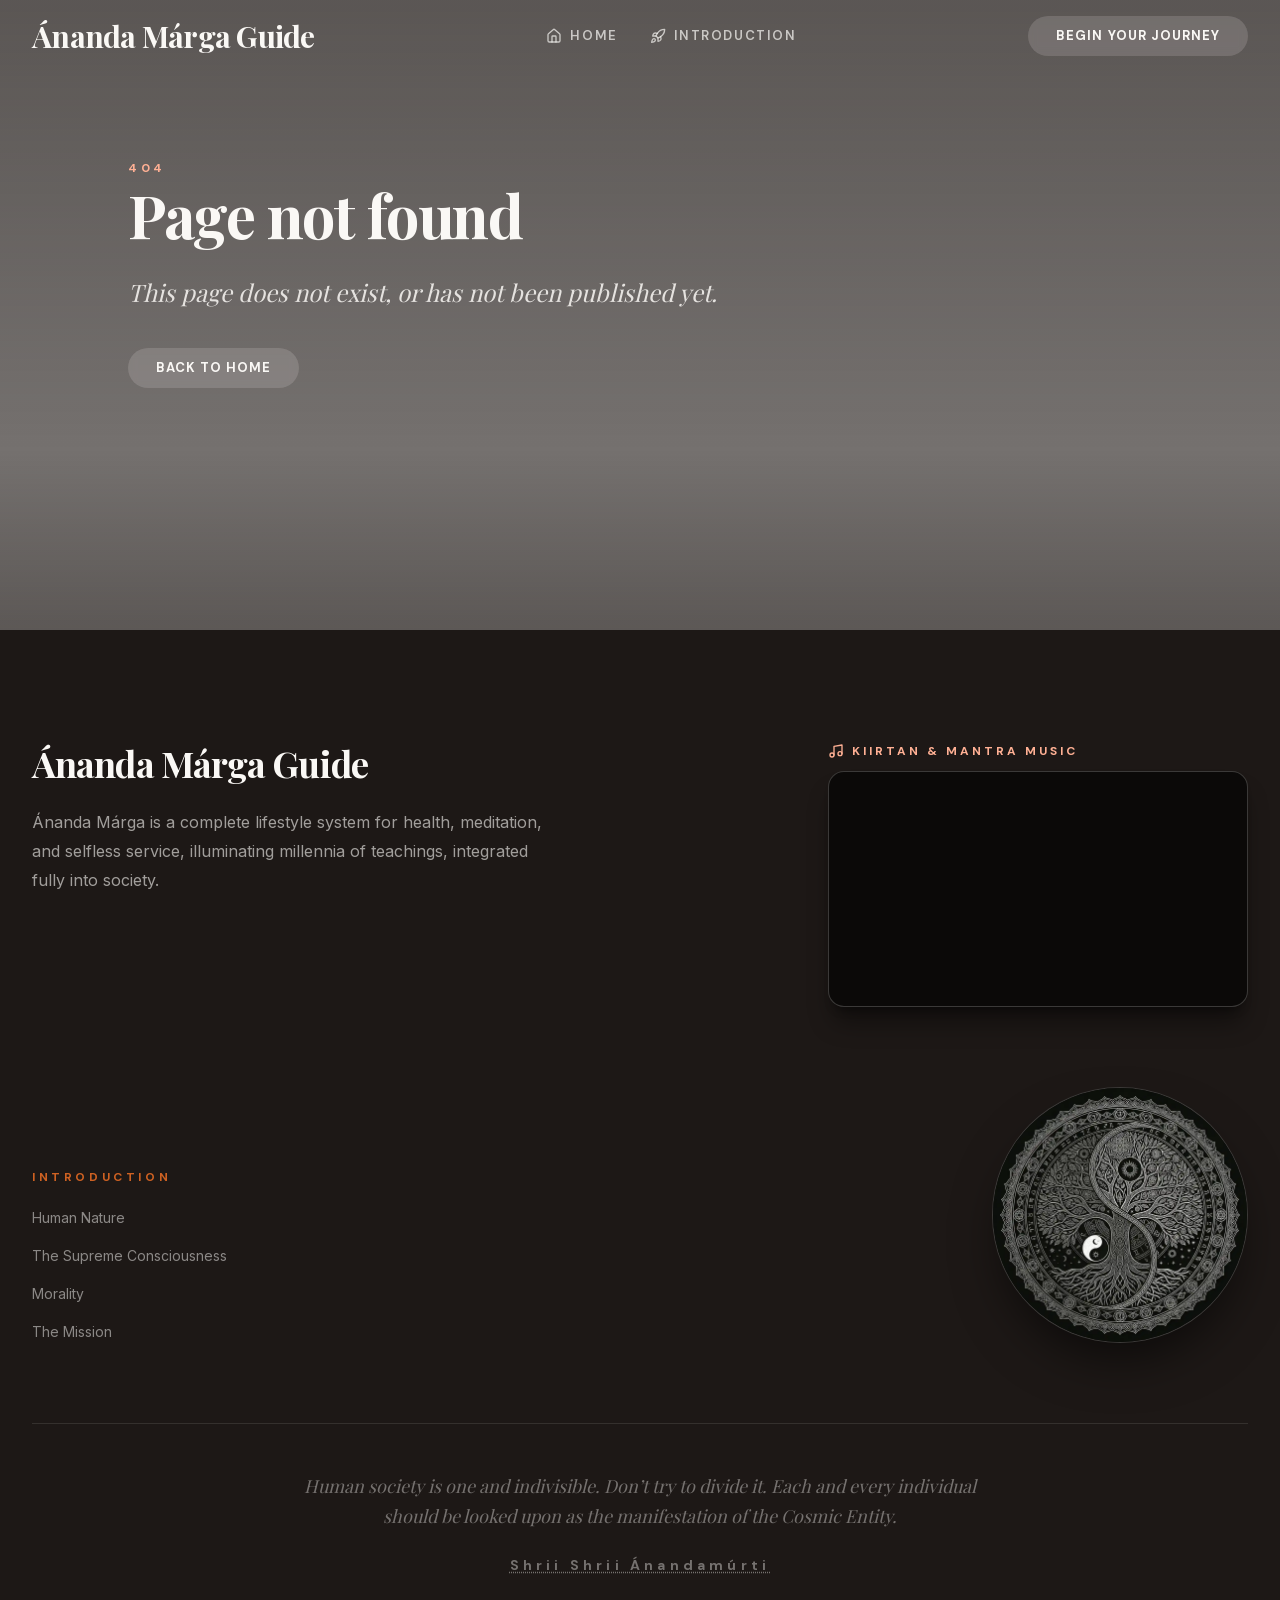
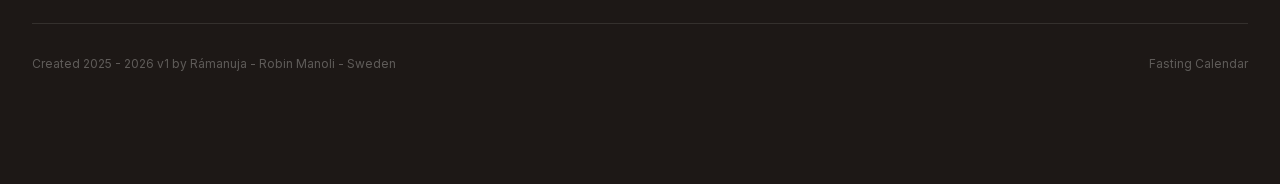
==== 404/index.html @ 01638160 "RELEASE CANDIDATE, four first introduction topics" ====
<!DOCTYPE html><!--KtGf8NKLmunDB4_9hrK_W--><html lang="en" class="playfair_display_c6faa590-module__OSdd0a__variable inter_b73d82c5-module__RK-bDG__variable dm_sans_7c030f7-module__81quQG__variable"><head><meta charSet="utf-8"/><meta name="viewport" content="width=device-width, initial-scale=1"/><link rel="preload" href="/media/med4.jpg" as="image"/><link rel="stylesheet" href="/_next/static/chunks/fd29af4e08339cfb.css" data-precedence="next"/><link rel="preload" as="script" fetchPriority="low" href="/_next/static/chunks/790a0420d46f760a.js"/><script src="/_next/static/chunks/825aa6fb32f9ea91.js" async=""></script><script src="/_next/static/chunks/773e0c78d2b42b08.js" async=""></script><script src="/_next/static/chunks/turbopack-7afa42b56ad61cdf.js" async=""></script><script src="/_next/static/chunks/c835ef42487ce2c8.js" async=""></script><script src="/_next/static/chunks/f19e4129d752cb5c.js" async=""></script><script src="/_next/static/chunks/b7a73e17bfa44e70.js" async=""></script><meta name="robots" content="noindex"/><meta name="next-size-adjust" content=""/><meta name="theme-color" content="#e07020"/><title>Ánanda Márga — Spirituality &amp; Social Service</title><meta name="description" content="Ánanda Márga is a complete lifestyle system for health, spirituality and selfless service to all beings. Illuminating millennia of teachings and new modern perspectives, it offers a practical path towards a sustainable society."/><meta property="og:title" content="Ánanda Márga — Spirituality &amp; Social Service"/><meta property="og:description" content="Ánanda Márga is a complete lifestyle system for health, spirituality and selfless service to all beings. Illuminating millennia of teachings and new modern perspectives, it offers a practical path towards a sustainable society."/><meta property="og:url" content="https://infinite-happiness.github.io/"/><meta property="og:site_name" content="Ánanda Márga"/><meta property="og:locale" content="en_US"/><meta property="og:image" content="https://infinite-happiness.github.io/media/med4.jpg"/><meta property="og:image:alt" content="Person practicing meditation at sunrise over misty mountains"/><meta property="og:type" content="website"/><meta name="twitter:card" content="summary_large_image"/><meta name="twitter:title" content="Ánanda Márga — Spirituality &amp; Social Service"/><meta name="twitter:description" content="Ánanda Márga is a complete lifestyle system for health, spirituality and selfless service to all beings. Illuminating millennia of teachings and new modern perspectives, it offers a practical path towards a sustainable society."/><meta name="twitter:image" content="https://infinite-happiness.github.io/media/med4.jpg"/><script src="/_next/static/chunks/a6dad97d9634a72d.js" noModule=""></script></head><body class="font-sans antialiased"><div hidden=""><!--$--><!--/$--></div><div class="fixed inset-0 z-[-2] overflow-hidden"><video autoPlay="" muted="" loop="" playsInline="" preload="auto" class="absolute inset-0 h-full w-full object-cover"><source src="/media/med2-pingpong.mp4" type="video/mp4"/><img src="/media/med4.jpg" alt="Person practicing meditation at sunrise over misty mountains" class="h-full w-full object-cover"/></video></div><div class="fixed inset-0 bg-foreground/60 z-[-1]"></div><div class="fixed inset-0 bg-gradient-to-t from-foreground/70 via-transparent to-foreground/30 z-[-1]"></div><header style="transition-duration:2500ms;transition-timing-function:cubic-bezier(0.25, 0.1, 0.25, 1)" class="fixed top-0 left-0 right-0 z-50 transition-all bg-transparent"><nav class="mx-auto flex max-w-7xl items-center justify-between px-6 py-4 lg:px-8"><a class="font-serif text-2xl font-bold tracking-tight text-background transition-opacity duration-300 lg:text-3xl" href="/">Ánanda Márga Guide</a><ul class="hidden items-center gap-8 lg:flex"><li><a class="flex items-center gap-2 font-ui text-[13px] font-semibold uppercase tracking-[0.12em] transition-colors duration-300 text-background/70 hover:text-background" href="/"><svg xmlns="http://www.w3.org/2000/svg" width="24" height="24" viewBox="0 0 24 24" fill="none" stroke="currentColor" stroke-width="2" stroke-linecap="round" stroke-linejoin="round" class="lucide lucide-house h-4 w-4" aria-hidden="true"><path d="M15 21v-8a1 1 0 0 0-1-1h-4a1 1 0 0 0-1 1v8"></path><path d="M3 10a2 2 0 0 1 .709-1.528l7-6a2 2 0 0 1 2.582 0l7 6A2 2 0 0 1 21 10v9a2 2 0 0 1-2 2H5a2 2 0 0 1-2-2z"></path></svg>Home</a></li><li><a class="flex items-center gap-2 font-ui text-[13px] font-semibold uppercase tracking-[0.12em] transition-colors duration-300 text-background/70 hover:text-background" href="/#introduction"><svg xmlns="http://www.w3.org/2000/svg" width="24" height="24" viewBox="0 0 24 24" fill="none" stroke="currentColor" stroke-width="2" stroke-linecap="round" stroke-linejoin="round" class="lucide lucide-rocket h-4 w-4" aria-hidden="true"><path d="M4.5 16.5c-1.5 1.26-2 5-2 5s3.74-.5 5-2c.71-.84.7-2.13-.09-2.91a2.18 2.18 0 0 0-2.91-.09z"></path><path d="m12 15-3-3a22 22 0 0 1 2-3.95A12.88 12.88 0 0 1 22 2c0 2.72-.78 7.5-6 11a22.35 22.35 0 0 1-4 2z"></path><path d="M9 12H4s.55-3.03 2-4c1.62-1.08 5 0 5 0"></path><path d="M12 15v5s3.03-.55 4-2c1.08-1.62 0-5 0-5"></path></svg>Introduction</a></li></ul><a class="hidden rounded-full px-7 py-2.5 font-ui text-[13px] font-bold uppercase tracking-[0.08em] transition-all duration-300 lg:inline-block bg-background/15 text-background backdrop-blur-sm hover:bg-background/25" href="/#introduction">Begin Your Journey</a><button class="text-background transition-colors duration-300 lg:hidden" aria-label="Open menu"><svg xmlns="http://www.w3.org/2000/svg" width="24" height="24" viewBox="0 0 24 24" fill="none" stroke="currentColor" stroke-width="2" stroke-linecap="round" stroke-linejoin="round" class="lucide lucide-menu h-7 w-7" aria-hidden="true"><path d="M4 5h16"></path><path d="M4 12h16"></path><path d="M4 19h16"></path></svg></button></nav><div class="fixed inset-0 top-0 z-40 bg-burnt-sienna transition-transform duration-500 ease-out lg:hidden translate-x-full"><div class="flex items-center justify-between px-6 py-4"><a class="font-serif text-2xl font-bold tracking-tight text-background" href="/">Ánanda Márga</a><button class="text-background" aria-label="Close menu"><svg xmlns="http://www.w3.org/2000/svg" width="24" height="24" viewBox="0 0 24 24" fill="none" stroke="currentColor" stroke-width="2" stroke-linecap="round" stroke-linejoin="round" class="lucide lucide-x h-7 w-7" aria-hidden="true"><path d="M18 6 6 18"></path><path d="m6 6 12 12"></path></svg></button></div><div class="mx-6 mt-2 h-px bg-background/15"></div><ul class="flex flex-col gap-1 px-6 pt-6"><li><a class="flex items-center gap-4 rounded-xl px-4 py-4 font-ui text-base font-semibold uppercase tracking-wide text-background transition-all hover:bg-background/10" style="animation-delay:0ms" href="/"><svg xmlns="http://www.w3.org/2000/svg" width="24" height="24" viewBox="0 0 24 24" fill="none" stroke="currentColor" stroke-width="2" stroke-linecap="round" stroke-linejoin="round" class="lucide lucide-house h-5 w-5 text-peach-sunset" aria-hidden="true"><path d="M15 21v-8a1 1 0 0 0-1-1h-4a1 1 0 0 0-1 1v8"></path><path d="M3 10a2 2 0 0 1 .709-1.528l7-6a2 2 0 0 1 2.582 0l7 6A2 2 0 0 1 21 10v9a2 2 0 0 1-2 2H5a2 2 0 0 1-2-2z"></path></svg>Home</a></li><li><a class="flex items-center gap-4 rounded-xl px-4 py-4 font-ui text-base font-semibold uppercase tracking-wide text-background transition-all hover:bg-background/10" href="/#introduction"><svg xmlns="http://www.w3.org/2000/svg" width="24" height="24" viewBox="0 0 24 24" fill="none" stroke="currentColor" stroke-width="2" stroke-linecap="round" stroke-linejoin="round" class="lucide lucide-rocket h-5 w-5 text-peach-sunset" aria-hidden="true"><path d="M4.5 16.5c-1.5 1.26-2 5-2 5s3.74-.5 5-2c.71-.84.7-2.13-.09-2.91a2.18 2.18 0 0 0-2.91-.09z"></path><path d="m12 15-3-3a22 22 0 0 1 2-3.95A12.88 12.88 0 0 1 22 2c0 2.72-.78 7.5-6 11a22.35 22.35 0 0 1-4 2z"></path><path d="M9 12H4s.55-3.03 2-4c1.62-1.08 5 0 5 0"></path><path d="M12 15v5s3.03-.55 4-2c1.08-1.62 0-5 0-5"></path></svg>Introduction</a></li></ul><div class="px-6 pt-8"><a class="block w-full rounded-full bg-background px-8 py-4 text-center font-ui text-base font-bold uppercase tracking-wide text-burnt-sienna transition-all hover:bg-background/90" href="/#introduction">Begin Your Journey</a></div></div></header><main class="relative min-h-[70vh] px-6 pt-28 pb-12 lg:px-8"><div class="mx-auto max-w-5xl pt-12"><p class="font-ui text-xs font-bold uppercase tracking-[0.3em] text-peach-sunset">404</p><h1 class="mt-2 font-serif text-5xl font-bold leading-[1.05] tracking-tight text-background text-balance md:text-6xl">Page not found</h1><p class="mt-8 max-w-2xl font-serif text-xl italic leading-relaxed text-background/85 text-pretty md:text-2xl">This page does not exist, or has not been published yet.</p><a class="mt-10 inline-block rounded-full bg-background/15 px-7 py-2.5 font-ui text-[13px] font-bold uppercase tracking-[0.08em] text-background backdrop-blur-sm transition-all duration-300 hover:bg-background/25" href="/">Back to home</a></div></main><footer id="community" class="border-t border-foreground/10 bg-foreground"><div class="mx-auto max-w-7xl px-6 py-20 lg:px-8 lg:py-28"><div class="mb-20 flex flex-col justify-between gap-10 md:flex-row md:items-start"><div class="max-w-lg"><a class="font-serif text-3xl font-bold tracking-tight text-background lg:text-4xl" href="/">Ánanda Márga Guide</a><p class="mt-6 text-base leading-[1.8] text-background/60 text-pretty">Ánanda Márga is a complete lifestyle system for health, meditation, and selfless service, illuminating millennia of teachings, integrated fully into society.</p></div><div class="w-full md:w-auto md:shrink-0"><div class="mb-3 flex items-center gap-2 font-ui text-xs font-bold uppercase tracking-[0.25em] text-peach-sunset"><svg xmlns="http://www.w3.org/2000/svg" width="24" height="24" viewBox="0 0 24 24" fill="none" stroke="currentColor" stroke-width="2" stroke-linecap="round" stroke-linejoin="round" class="lucide lucide-music h-4 w-4" aria-hidden="true"><path d="M9 18V5l12-2v13"></path><circle cx="6" cy="18" r="3"></circle><circle cx="18" cy="16" r="3"></circle></svg><span>Kiirtan &amp; Mantra Music</span></div><div class="relative aspect-video w-full overflow-hidden rounded-2xl border border-background/20 bg-black/60 shadow-xl shadow-black/40 sm:w-[360px] md:w-[380px] lg:w-[420px]"><iframe src="https://www.youtube.com/embed/videoseries?list=PLf5GLxyy32U3e7kTUCR2Ek6otbEBeK6BG&amp;playsinline=1" title="Ánanda Márga Kiirtan Playlist" class="h-full w-full border-0" allow="accelerometer; autoplay; clipboard-write; encrypted-media; gyroscope; picture-in-picture" allowFullScreen=""></iframe></div></div></div><div class="flex flex-col justify-between gap-12 md:flex-row md:items-end"><div class="grid flex-1 grid-cols-2 gap-10 sm:grid-cols-3"><div><h4 class="mb-5 font-ui text-xs font-bold uppercase tracking-[0.3em] text-burnt-sienna">Introduction</h4><ul class="flex flex-col gap-3.5"><li><a class="text-sm text-background/50 transition-colors duration-300 hover:text-peach-sunset" href="/introduction/dharma/">Human Nature</a></li><li><a class="text-sm text-background/50 transition-colors duration-300 hover:text-peach-sunset" href="/introduction/supreme-consciousness/">The Supreme Consciousness</a></li><li><a class="text-sm text-background/50 transition-colors duration-300 hover:text-peach-sunset" href="/introduction/morality/">Morality</a></li><li><a class="text-sm text-background/50 transition-colors duration-300 hover:text-peach-sunset" href="/introduction/mission/">The Mission</a></li></ul></div></div><div class="flex shrink-0 items-center justify-center self-center md:self-end md:pl-8"><div title="Supreme Consciousness" class="relative aspect-square w-44 sm:w-52 md:w-56 lg:w-64 overflow-hidden rounded-full border border-background/20 bg-black/60 shadow-2xl shadow-black/60 transition-transform duration-500 hover:scale-105"><img alt="Ánanda Márga Cosmic Emblem" loading="lazy" decoding="async" data-nimg="fill" class="object-cover" style="position:absolute;height:100%;width:100%;left:0;top:0;right:0;bottom:0;color:transparent" src="/media/supreme-consciousness.webp"/></div></div></div><div class="mt-20 border-t border-background/10 pt-12"><p class="mx-auto max-w-2xl text-center font-serif text-lg italic leading-relaxed text-background/40 text-pretty">Human society is one and indivisible. Don’t try to divide it. Each and every individual should be looked upon as the manifestation of the Cosmic Entity.</p><p class="mt-6 text-center font-ui text-sm font-bold uppercase tracking-[0.3em] text-background/40"><span class="relative inline-block"><button type="button" class="underline decoration-dotted underline-offset-2 cursor-help">Shrii Shrii Ánandamúrti</button></span></p></div><div class="mt-12 flex flex-col items-center justify-between gap-4 border-t border-background/10 pt-8 sm:flex-row"><p class="text-xs text-background/30">Created 2025 - <!-- -->2026<!-- --> v<!-- -->1<!-- --> by Rámanuja - Robin Manoli - Sweden</p><div class="flex gap-8"><a class="text-xs text-background/30 transition-colors duration-300 hover:text-peach-sunset" target="_blank" href="https://infinite-happiness.github.io/Ananda-Marga-Fasting-Calendar/">Fasting Calendar</a></div></div></div></footer><!--$--><!--/$--><script src="/_next/static/chunks/790a0420d46f760a.js" id="_R_" async=""></script><script>(self.__next_f=self.__next_f||[]).push([0])</script><script>self.__next_f.push([1,"1:\"$Sreact.fragment\"\n2:I[95321,[\"/_next/static/chunks/c835ef42487ce2c8.js\",\"/_next/static/chunks/f19e4129d752cb5c.js\"],\"default\"]\n3:I[82924,[\"/_next/static/chunks/c835ef42487ce2c8.js\",\"/_next/static/chunks/f19e4129d752cb5c.js\"],\"default\"]\n4:I[63780,[\"/_next/static/chunks/c835ef42487ce2c8.js\",\"/_next/static/chunks/f19e4129d752cb5c.js\",\"/_next/static/chunks/b7a73e17bfa44e70.js\"],\"Navbar\"]\n5:I[12111,[\"/_next/static/chunks/c835ef42487ce2c8.js\",\"/_next/static/chunks/f19e4129d752cb5c.js\",\"/_next/static/chunks/b7a73e17bfa44e70.js\"],\"\"]\nd:I[22319,[\"/_next/static/chunks/c835ef42487ce2c8.js\",\"/_next/static/chunks/f19e4129d752cb5c.js\"],\"default\"]\n:HL[\"/_next/static/chunks/fd29af4e08339cfb.css\",\"style\"]\n:HL[\"/media/med4.jpg\",\"image\"]\n"])</script><script>self.__next_f.push([1,"0:{\"P\":null,\"b\":\"KtGf8NKLmunDB4-9hrK-W\",\"c\":[\"\",\"_not-found\",\"\"],\"q\":\"\",\"i\":false,\"f\":[[[\"\",{\"children\":[\"/_not-found\",{\"children\":[\"__PAGE__\",{}]}]},\"$undefined\",\"$undefined\",true],[[\"$\",\"$1\",\"c\",{\"children\":[[[\"$\",\"link\",\"0\",{\"rel\":\"stylesheet\",\"href\":\"/_next/static/chunks/fd29af4e08339cfb.css\",\"precedence\":\"next\",\"crossOrigin\":\"$undefined\",\"nonce\":\"$undefined\"}],[\"$\",\"script\",\"script-0\",{\"src\":\"/_next/static/chunks/c835ef42487ce2c8.js\",\"async\":true,\"nonce\":\"$undefined\"}],[\"$\",\"script\",\"script-1\",{\"src\":\"/_next/static/chunks/f19e4129d752cb5c.js\",\"async\":true,\"nonce\":\"$undefined\"}]],[\"$\",\"html\",null,{\"lang\":\"en\",\"className\":\"playfair_display_c6faa590-module__OSdd0a__variable inter_b73d82c5-module__RK-bDG__variable dm_sans_7c030f7-module__81quQG__variable\",\"children\":[\"$\",\"body\",null,{\"className\":\"font-sans antialiased\",\"children\":[[\"$\",\"div\",null,{\"className\":\"fixed inset-0 z-[-2] overflow-hidden\",\"children\":[\"$\",\"video\",null,{\"autoPlay\":true,\"muted\":true,\"loop\":true,\"playsInline\":true,\"preload\":\"auto\",\"className\":\"absolute inset-0 h-full w-full object-cover\",\"children\":[[\"$\",\"source\",null,{\"src\":\"/media/med2-pingpong.mp4\",\"type\":\"video/mp4\"}],[\"$\",\"img\",null,{\"src\":\"/media/med4.jpg\",\"alt\":\"Person practicing meditation at sunrise over misty mountains\",\"className\":\"h-full w-full object-cover\"}]]}]}],[\"$\",\"div\",null,{\"className\":\"fixed inset-0 bg-foreground/60 z-[-1]\"}],[\"$\",\"div\",null,{\"className\":\"fixed inset-0 bg-gradient-to-t from-foreground/70 via-transparent to-foreground/30 z-[-1]\"}],[\"$\",\"$L2\",null,{\"parallelRouterKey\":\"children\",\"error\":\"$undefined\",\"errorStyles\":\"$undefined\",\"errorScripts\":\"$undefined\",\"template\":[\"$\",\"$L3\",null,{}],\"templateStyles\":\"$undefined\",\"templateScripts\":\"$undefined\",\"notFound\":[[[\"$\",\"$L4\",null,{}],[\"$\",\"main\",null,{\"className\":\"relative min-h-[70vh] px-6 pt-28 pb-12 lg:px-8\",\"children\":[\"$\",\"div\",null,{\"className\":\"mx-auto max-w-5xl pt-12\",\"children\":[[\"$\",\"p\",null,{\"className\":\"font-ui text-xs font-bold uppercase tracking-[0.3em] text-peach-sunset\",\"children\":\"404\"}],[\"$\",\"h1\",null,{\"className\":\"mt-2 font-serif text-5xl font-bold leading-[1.05] tracking-tight text-background text-balance md:text-6xl\",\"children\":\"Page not found\"}],[\"$\",\"p\",null,{\"className\":\"mt-8 max-w-2xl font-serif text-xl italic leading-relaxed text-background/85 text-pretty md:text-2xl\",\"children\":\"This page does not exist, or has not been published yet.\"}],[\"$\",\"$L5\",null,{\"href\":\"/\",\"className\":\"mt-10 inline-block rounded-full bg-background/15 px-7 py-2.5 font-ui text-[13px] font-bold uppercase tracking-[0.08em] text-background backdrop-blur-sm transition-all duration-300 hover:bg-background/25\",\"children\":\"Back to home\"}]]}]}],[\"$\",\"footer\",null,{\"id\":\"community\",\"className\":\"border-t border-foreground/10 bg-foreground\",\"children\":[\"$\",\"div\",null,{\"className\":\"mx-auto max-w-7xl px-6 py-20 lg:px-8 lg:py-28\",\"children\":[[\"$\",\"div\",null,{\"className\":\"mb-20 flex flex-col justify-between gap-10 md:flex-row md:items-start\",\"children\":[[\"$\",\"div\",null,{\"className\":\"max-w-lg\",\"children\":[[\"$\",\"$L5\",null,{\"href\":\"/\",\"className\":\"font-serif text-3xl font-bold tracking-tight text-background lg:text-4xl\",\"children\":\"Ánanda Márga Guide\"}],[\"$\",\"p\",null,{\"className\":\"mt-6 text-base leading-[1.8] text-background/60 text-pretty\",\"children\":\"Ánanda Márga is a complete lifestyle system for health, meditation, and selfless service, illuminating millennia of teachings, integrated fully into society.\"}]]}],[\"$\",\"div\",null,{\"className\":\"w-full md:w-auto md:shrink-0\",\"children\":[[\"$\",\"div\",null,{\"className\":\"mb-3 flex items-center gap-2 font-ui text-xs font-bold uppercase tracking-[0.25em] text-peach-sunset\",\"children\":[[\"$\",\"svg\",null,{\"ref\":\"$undefined\",\"xmlns\":\"http://www.w3.org/2000/svg\",\"width\":24,\"height\":24,\"viewBox\":\"0 0 24 24\",\"fill\":\"none\",\"stroke\":\"currentColor\",\"strokeWidth\":2,\"strokeLinecap\":\"round\",\"strokeLinejoin\":\"round\",\"className\":\"lucide lucide-music h-4 w-4\",\"aria-hidden\":\"true\",\"children\":[[\"$\",\"path\",\"1jmyc2\",{\"d\":\"M9 18V5l12-2v13\"}],[\"$\",\"circle\",\"fqmcym\",{\"cx\":\"6\",\"cy\":\"18\",\"r\":\"3\"}],[\"$\",\"circle\",\"1hluhg\",{\"cx\":\"18\",\"cy\":\"16\",\"r\":\"3\"}],\"$undefined\"]}],[\"$\",\"span\",null,{\"children\":\"Kiirtan \u0026 Mantra Music\"}]]}],[\"$\",\"div\",null,{\"className\":\"relative aspect-video w-full overflow-hidden rounded-2xl border border-background/20 bg-black/60 shadow-xl shadow-black/40 sm:w-[360px] md:w-[380px] lg:w-[420px]\",\"children\":\"$L6\"}]]}]]}],\"$L7\",\"$L8\",\"$L9\"]}]}]],[]],\"forbidden\":\"$undefined\",\"unauthorized\":\"$undefined\"}]]}]}]]}],{\"children\":[\"$La\",{\"children\":[\"$Lb\",{},null,false,false]},null,false,false]},null,false,false],\"$Lc\",false]],\"m\":\"$undefined\",\"G\":[\"$d\",\"$undefined\"],\"S\":true}\n"])</script><script>self.__next_f.push([1,"e:I[49439,[\"/_next/static/chunks/c835ef42487ce2c8.js\",\"/_next/static/chunks/f19e4129d752cb5c.js\",\"/_next/static/chunks/b7a73e17bfa44e70.js\"],\"Image\"]\nf:I[19186,[\"/_next/static/chunks/c835ef42487ce2c8.js\",\"/_next/static/chunks/f19e4129d752cb5c.js\",\"/_next/static/chunks/b7a73e17bfa44e70.js\"],\"Term\"]\n16:I[59374,[\"/_next/static/chunks/c835ef42487ce2c8.js\",\"/_next/static/chunks/f19e4129d752cb5c.js\"],\"ViewportBoundary\"]\n18:I[59374,[\"/_next/static/chunks/c835ef42487ce2c8.js\",\"/_next/static/chunks/f19e4129d752cb5c.js\"],\"MetadataBoundary\"]\n19:\"$Sreact.suspense\"\n6:[\"$\",\"iframe\",null,{\"src\":\"https://www.youtube.com/embed/videoseries?list=PLf5GLxyy32U3e7kTUCR2Ek6otbEBeK6BG\u0026playsinline=1\",\"title\":\"Ánanda Márga Kiirtan Playlist\",\"className\":\"h-full w-full border-0\",\"allow\":\"accelerometer; autoplay; clipboard-write; encrypted-media; gyroscope; picture-in-picture\",\"allowFullScreen\":true}]\n"])</script><script>self.__next_f.push([1,"7:[\"$\",\"div\",null,{\"className\":\"flex flex-col justify-between gap-12 md:flex-row md:items-end\",\"children\":[[\"$\",\"div\",null,{\"className\":\"grid flex-1 grid-cols-2 gap-10 sm:grid-cols-3\",\"children\":[[\"$\",\"div\",\"introduction\",{\"children\":[[\"$\",\"h4\",null,{\"className\":\"mb-5 font-ui text-xs font-bold uppercase tracking-[0.3em] text-burnt-sienna\",\"children\":\"Introduction\"}],[\"$\",\"ul\",null,{\"className\":\"flex flex-col gap-3.5\",\"children\":[[\"$\",\"li\",\"dharma\",{\"children\":[\"$\",\"$L5\",null,{\"href\":\"/introduction/dharma\",\"className\":\"text-sm text-background/50 transition-colors duration-300 hover:text-peach-sunset\",\"children\":\"Human Nature\"}]}],[\"$\",\"li\",\"supreme-consciousness\",{\"children\":[\"$\",\"$L5\",null,{\"href\":\"/introduction/supreme-consciousness\",\"className\":\"text-sm text-background/50 transition-colors duration-300 hover:text-peach-sunset\",\"children\":\"The Supreme Consciousness\"}]}],[\"$\",\"li\",\"morality\",{\"children\":[\"$\",\"$L5\",null,{\"href\":\"/introduction/morality\",\"className\":\"text-sm text-background/50 transition-colors duration-300 hover:text-peach-sunset\",\"children\":\"Morality\"}]}],[\"$\",\"li\",\"mission\",{\"children\":[\"$\",\"$L5\",null,{\"href\":\"/introduction/mission\",\"className\":\"text-sm text-background/50 transition-colors duration-300 hover:text-peach-sunset\",\"children\":\"The Mission\"}]}]]}]]}]]}],[\"$\",\"div\",null,{\"className\":\"flex shrink-0 items-center justify-center self-center md:self-end md:pl-8\",\"children\":[\"$\",\"div\",null,{\"title\":\"Supreme Consciousness\",\"className\":\"relative aspect-square w-44 sm:w-52 md:w-56 lg:w-64 overflow-hidden rounded-full border border-background/20 bg-black/60 shadow-2xl shadow-black/60 transition-transform duration-500 hover:scale-105\",\"children\":[\"$\",\"$Le\",null,{\"src\":\"/media/supreme-consciousness.webp\",\"alt\":\"Ánanda Márga Cosmic Emblem\",\"fill\":true,\"className\":\"object-cover\",\"sizes\":\"(max-width: 640px) 176px, (max-width: 768px) 208px, 256px\"}]}]}]]}]\n"])</script><script>self.__next_f.push([1,"8:[\"$\",\"div\",null,{\"className\":\"mt-20 border-t border-background/10 pt-12\",\"children\":[[\"$\",\"p\",null,{\"className\":\"mx-auto max-w-2xl text-center font-serif text-lg italic leading-relaxed text-background/40 text-pretty\",\"children\":\"Human society is one and indivisible. Don’t try to divide it. Each and every individual should be looked upon as the manifestation of the Cosmic Entity.\"}],[\"$\",\"p\",null,{\"className\":\"mt-6 text-center font-ui text-sm font-bold uppercase tracking-[0.3em] text-background/40\",\"children\":[\"\",[\"$\",\"$Lf\",\"0\",{\"word\":{\"iast\":\"Śrī Śrī Ānandamūrti\",\"devanagari\":\"श्री श्री आनन्दमूर्ति\",\"display\":\"Shrii Shrii Ánandamúrti\",\"commonSpellings\":[\"Shri Shri Anandamurtijii\",\"Shri Shri Anandamurti jii\",\"Sri Sri Anandamurti ji\",\"Shree Shree Anandamurti Jee \"],\"definition\":\"The spiritual name of the Guru of Ánanda Márga, given by his disciples, meaning 'one whose embodiment is bliss'\"},\"children\":\"Shrii Shrii Ánandamúrti\"}],\"\"]}]]}]\n9:[\"$\",\"div\",null,{\"className\":\"mt-12 flex flex-col items-center justify-between gap-4 border-t border-background/10 pt-8 sm:flex-row\",\"children\":[[\"$\",\"p\",null,{\"className\":\"text-xs text-background/30\",\"children\":[\"Created 2025 - \",\"2026\",\" v\",\"1\",\" by Rámanuja - Robin Manoli - Sweden\"]}],[\"$\",\"div\",null,{\"className\":\"flex gap-8\",\"children\":[\"$\",\"$L5\",null,{\"href\":\"https://infinite-happiness.github.io/Ananda-Marga-Fasting-Calendar/\",\"className\":\"text-xs text-background/30 transition-colors duration-300 hover:text-peach-sunset\",\"target\":\"_blank\",\"children\":\"Fasting Calendar\"}]}]]}]\na:[\"$\",\"$1\",\"c\",{\"children\":[null,[\"$\",\"$L2\",null,{\"parallelRouterKey\":\"children\",\"error\":\"$undefined\",\"errorStyles\":\"$undefined\",\"errorScripts\":\"$undefined\",\"template\":[\"$\",\"$L3\",null,{}],\"templateStyles\":\"$undefined\",\"templateScripts\":\"$undefined\",\"notFound\":\"$undefined\",\"forbidden\":\"$undefined\",\"unauthorized\":\"$undefined\"}]]}]\n"])</script><script>self.__next_f.push([1,"b:[\"$\",\"$1\",\"c\",{\"children\":[[[\"$\",\"$L4\",null,{}],[\"$\",\"main\",null,{\"className\":\"relative min-h-[70vh] px-6 pt-28 pb-12 lg:px-8\",\"children\":[\"$\",\"div\",null,{\"className\":\"mx-auto max-w-5xl pt-12\",\"children\":[[\"$\",\"p\",null,{\"className\":\"font-ui text-xs font-bold uppercase tracking-[0.3em] text-peach-sunset\",\"children\":\"404\"}],[\"$\",\"h1\",null,{\"className\":\"mt-2 font-serif text-5xl font-bold leading-[1.05] tracking-tight text-background text-balance md:text-6xl\",\"children\":\"Page not found\"}],[\"$\",\"p\",null,{\"className\":\"mt-8 max-w-2xl font-serif text-xl italic leading-relaxed text-background/85 text-pretty md:text-2xl\",\"children\":\"This page does not exist, or has not been published yet.\"}],[\"$\",\"$L5\",null,{\"href\":\"/\",\"className\":\"mt-10 inline-block rounded-full bg-background/15 px-7 py-2.5 font-ui text-[13px] font-bold uppercase tracking-[0.08em] text-background backdrop-blur-sm transition-all duration-300 hover:bg-background/25\",\"children\":\"Back to home\"}]]}]}],[\"$\",\"footer\",null,{\"id\":\"community\",\"className\":\"border-t border-foreground/10 bg-foreground\",\"children\":[\"$\",\"div\",null,{\"className\":\"mx-auto max-w-7xl px-6 py-20 lg:px-8 lg:py-28\",\"children\":[[\"$\",\"div\",null,{\"className\":\"mb-20 flex flex-col justify-between gap-10 md:flex-row md:items-start\",\"children\":[[\"$\",\"div\",null,{\"className\":\"max-w-lg\",\"children\":[[\"$\",\"$L5\",null,{\"href\":\"/\",\"className\":\"font-serif text-3xl font-bold tracking-tight text-background lg:text-4xl\",\"children\":\"Ánanda Márga Guide\"}],[\"$\",\"p\",null,{\"className\":\"mt-6 text-base leading-[1.8] text-background/60 text-pretty\",\"children\":\"Ánanda Márga is a complete lifestyle system for health, meditation, and selfless service, illuminating millennia of teachings, integrated fully into society.\"}]]}],[\"$\",\"div\",null,{\"className\":\"w-full md:w-auto md:shrink-0\",\"children\":[[\"$\",\"div\",null,{\"className\":\"mb-3 flex items-center gap-2 font-ui text-xs font-bold uppercase tracking-[0.25em] text-peach-sunset\",\"children\":[[\"$\",\"svg\",null,{\"ref\":\"$undefined\",\"xmlns\":\"http://www.w3.org/2000/svg\",\"width\":24,\"height\":24,\"viewBox\":\"0 0 24 24\",\"fill\":\"none\",\"stroke\":\"currentColor\",\"strokeWidth\":2,\"strokeLinecap\":\"round\",\"strokeLinejoin\":\"round\",\"className\":\"lucide lucide-music h-4 w-4\",\"aria-hidden\":\"true\",\"children\":[[\"$\",\"path\",\"1jmyc2\",{\"d\":\"M9 18V5l12-2v13\"}],[\"$\",\"circle\",\"fqmcym\",{\"cx\":\"6\",\"cy\":\"18\",\"r\":\"3\"}],[\"$\",\"circle\",\"1hluhg\",{\"cx\":\"18\",\"cy\":\"16\",\"r\":\"3\"}],\"$undefined\"]}],[\"$\",\"span\",null,{\"children\":\"Kiirtan \u0026 Mantra Music\"}]]}],[\"$\",\"div\",null,{\"className\":\"relative aspect-video w-full overflow-hidden rounded-2xl border border-background/20 bg-black/60 shadow-xl shadow-black/40 sm:w-[360px] md:w-[380px] lg:w-[420px]\",\"children\":[\"$\",\"iframe\",null,{\"src\":\"https://www.youtube.com/embed/videoseries?list=PLf5GLxyy32U3e7kTUCR2Ek6otbEBeK6BG\u0026playsinline=1\",\"title\":\"Ánanda Márga Kiirtan Playlist\",\"className\":\"h-full w-full border-0\",\"allow\":\"accelerometer; autoplay; clipboard-write; encrypted-media; gyroscope; picture-in-picture\",\"allowFullScreen\":true}]}]]}]]}],[\"$\",\"div\",null,{\"className\":\"flex flex-col justify-between gap-12 md:flex-row md:items-end\",\"children\":[[\"$\",\"div\",null,{\"className\":\"grid flex-1 grid-cols-2 gap-10 sm:grid-cols-3\",\"children\":[[\"$\",\"div\",\"introduction\",{\"children\":[[\"$\",\"h4\",null,{\"className\":\"mb-5 font-ui text-xs font-bold uppercase tracking-[0.3em] text-burnt-sienna\",\"children\":\"Introduction\"}],[\"$\",\"ul\",null,{\"className\":\"flex flex-col gap-3.5\",\"children\":[[\"$\",\"li\",\"dharma\",{\"children\":[\"$\",\"$L5\",null,{\"href\":\"/introduction/dharma\",\"className\":\"text-sm text-background/50 transition-colors duration-300 hover:text-peach-sunset\",\"children\":\"Human Nature\"}]}],[\"$\",\"li\",\"supreme-consciousness\",{\"children\":[\"$\",\"$L5\",null,{\"href\":\"/introduction/supreme-consciousness\",\"className\":\"text-sm text-background/50 transition-colors duration-300 hover:text-peach-sunset\",\"children\":\"The Supreme Consciousness\"}]}],[\"$\",\"li\",\"morality\",{\"children\":[\"$\",\"$L5\",null,{\"href\":\"/introduction/morality\",\"className\":\"text-sm text-background/50 transition-colors duration-300 hover:text-peach-sunset\",\"children\":\"Morality\"}]}],\"$L10\"]}]]}]]}],\"$L11\"]}],\"$L12\",\"$L13\"]}]}]],[\"$L14\"],\"$L15\"]}]\n"])</script><script>self.__next_f.push([1,"c:[\"$\",\"$1\",\"h\",{\"children\":[[\"$\",\"meta\",null,{\"name\":\"robots\",\"content\":\"noindex\"}],[\"$\",\"$L16\",null,{\"children\":\"$L17\"}],[\"$\",\"div\",null,{\"hidden\":true,\"children\":[\"$\",\"$L18\",null,{\"children\":[\"$\",\"$19\",null,{\"name\":\"Next.Metadata\",\"children\":\"$L1a\"}]}]}],[\"$\",\"meta\",null,{\"name\":\"next-size-adjust\",\"content\":\"\"}]]}]\n"])</script><script>self.__next_f.push([1,"1b:I[59374,[\"/_next/static/chunks/c835ef42487ce2c8.js\",\"/_next/static/chunks/f19e4129d752cb5c.js\"],\"OutletBoundary\"]\n10:[\"$\",\"li\",\"mission\",{\"children\":[\"$\",\"$L5\",null,{\"href\":\"/introduction/mission\",\"className\":\"text-sm text-background/50 transition-colors duration-300 hover:text-peach-sunset\",\"children\":\"The Mission\"}]}]\n11:[\"$\",\"div\",null,{\"className\":\"flex shrink-0 items-center justify-center self-center md:self-end md:pl-8\",\"children\":[\"$\",\"div\",null,{\"title\":\"Supreme Consciousness\",\"className\":\"relative aspect-square w-44 sm:w-52 md:w-56 lg:w-64 overflow-hidden rounded-full border border-background/20 bg-black/60 shadow-2xl shadow-black/60 transition-transform duration-500 hover:scale-105\",\"children\":[\"$\",\"$Le\",null,{\"src\":\"/media/supreme-consciousness.webp\",\"alt\":\"Ánanda Márga Cosmic Emblem\",\"fill\":true,\"className\":\"object-cover\",\"sizes\":\"(max-width: 640px) 176px, (max-width: 768px) 208px, 256px\"}]}]}]\n12:[\"$\",\"div\",null,{\"className\":\"mt-20 border-t border-background/10 pt-12\",\"children\":[[\"$\",\"p\",null,{\"className\":\"mx-auto max-w-2xl text-center font-serif text-lg italic leading-relaxed text-background/40 text-pretty\",\"children\":\"Human society is one and indivisible. Don’t try to divide it. Each and every individual should be looked upon as the manifestation of the Cosmic Entity.\"}],[\"$\",\"p\",null,{\"className\":\"mt-6 text-center font-ui text-sm font-bold uppercase tracking-[0.3em] text-background/40\",\"children\":[\"\",[\"$\",\"$Lf\",\"0\",{\"word\":\"$8:props:children:1:props:children:1:props:word\",\"children\":\"Shrii Shrii Ánandamúrti\"}],\"\"]}]]}]\n13:[\"$\",\"div\",null,{\"className\":\"mt-12 flex flex-col items-center justify-between gap-4 border-t border-background/10 pt-8 sm:flex-row\",\"children\":[[\"$\",\"p\",null,{\"className\":\"text-xs text-background/30\",\"children\":[\"Created 2025 - \",\"2026\",\" v\",\"1\",\" by Rámanuja - Robin Manoli - Sweden\"]}],[\"$\",\"div\",null,{\"className\":\"flex gap-8\",\"children\":[\"$\",\"$L5\",null,{\"href\":\"https://infinite-happiness.github.io/Ananda-Marga-Fasting-Calendar/\",\"className\":\"text-xs text-background/30 transition-colors duration-300 hover:text-peach-sunset\",\"target\":\"_blank\",\"children\":\"Fasting Calendar\"}]}]]}]\n14:[\"$\",\"script\",\"script-0\",{\"src\":\"/_next/static/chunks/b7a73e17bfa44e70.js\",\"async\":true,\"nonce\":\"$undefined\"}]\n15:[\"$\",\"$L1b\",null,{\"children\":[\"$\",\"$19\",null,{\"name\":\"Next.MetadataOutlet\",\"children\":\"$@1c\"}]}]\n"])</script><script>self.__next_f.push([1,"17:[[\"$\",\"meta\",\"0\",{\"charSet\":\"utf-8\"}],[\"$\",\"meta\",\"1\",{\"name\":\"viewport\",\"content\":\"width=device-width, initial-scale=1\"}],[\"$\",\"meta\",\"2\",{\"name\":\"theme-color\",\"content\":\"#e07020\"}]]\n"])</script><script>self.__next_f.push([1,"1a:[[\"$\",\"title\",\"0\",{\"children\":\"Ánanda Márga — Spirituality \u0026 Social Service\"}],[\"$\",\"meta\",\"1\",{\"name\":\"description\",\"content\":\"Ánanda Márga is a complete lifestyle system for health, spirituality and selfless service to all beings. Illuminating millennia of teachings and new modern perspectives, it offers a practical path towards a sustainable society.\"}],[\"$\",\"meta\",\"2\",{\"property\":\"og:title\",\"content\":\"Ánanda Márga — Spirituality \u0026 Social Service\"}],[\"$\",\"meta\",\"3\",{\"property\":\"og:description\",\"content\":\"Ánanda Márga is a complete lifestyle system for health, spirituality and selfless service to all beings. Illuminating millennia of teachings and new modern perspectives, it offers a practical path towards a sustainable society.\"}],[\"$\",\"meta\",\"4\",{\"property\":\"og:url\",\"content\":\"https://infinite-happiness.github.io/\"}],[\"$\",\"meta\",\"5\",{\"property\":\"og:site_name\",\"content\":\"Ánanda Márga\"}],[\"$\",\"meta\",\"6\",{\"property\":\"og:locale\",\"content\":\"en_US\"}],[\"$\",\"meta\",\"7\",{\"property\":\"og:image\",\"content\":\"https://infinite-happiness.github.io/media/med4.jpg\"}],[\"$\",\"meta\",\"8\",{\"property\":\"og:image:alt\",\"content\":\"Person practicing meditation at sunrise over misty mountains\"}],[\"$\",\"meta\",\"9\",{\"property\":\"og:type\",\"content\":\"website\"}],[\"$\",\"meta\",\"10\",{\"name\":\"twitter:card\",\"content\":\"summary_large_image\"}],[\"$\",\"meta\",\"11\",{\"name\":\"twitter:title\",\"content\":\"Ánanda Márga — Spirituality \u0026 Social Service\"}],[\"$\",\"meta\",\"12\",{\"name\":\"twitter:description\",\"content\":\"Ánanda Márga is a complete lifestyle system for health, spirituality and selfless service to all beings. Illuminating millennia of teachings and new modern perspectives, it offers a practical path towards a sustainable society.\"}],[\"$\",\"meta\",\"13\",{\"name\":\"twitter:image\",\"content\":\"https://infinite-happiness.github.io/media/med4.jpg\"}]]\n"])</script><script>self.__next_f.push([1,"1c:null\n"])</script></body></html>
---- _next/static/chunks/fd29af4e08339cfb.css ----
@font-face{font-family:Playfair Display;font-style:normal;font-weight:400 900;font-display:swap;src:url(../media/65c558afe41e89d6-s.e2c8389a.woff2)format("woff2");unicode-range:U+301,U+400-45F,U+490-491,U+4B0-4B1,U+2116}@font-face{font-family:Playfair Display;font-style:normal;font-weight:400 900;font-display:swap;src:url(../media/14e23f9b59180572-s.9c448f3c.woff2)format("woff2");unicode-range:U+102-103,U+110-111,U+128-129,U+168-169,U+1A0-1A1,U+1AF-1B0,U+300-301,U+303-304,U+308-309,U+323,U+329,U+1EA0-1EF9,U+20AB}@font-face{font-family:Playfair Display;font-style:normal;font-weight:400 900;font-display:swap;src:url(../media/b49b0d9b851e4899-s.4f3fa681.woff2)format("woff2");unicode-range:U+100-2BA,U+2BD-2C5,U+2C7-2CC,U+2CE-2D7,U+2DD-2FF,U+304,U+308,U+329,U+1D00-1DBF,U+1E00-1E9F,U+1EF2-1EFF,U+2020,U+20A0-20AB,U+20AD-20C4,U+2113,U+2C60-2C7F,U+A720-A7FF}@font-face{font-family:Playfair Display;font-style:normal;font-weight:400 900;font-display:swap;src:url(../media/2a65768255d6b625-s.p.d19752fb.woff2)format("woff2");unicode-range:U+??,U+131,U+152-153,U+2BB-2BC,U+2C6,U+2DA,U+2DC,U+304,U+308,U+329,U+2000-206F,U+20AC,U+2122,U+2191,U+2193,U+2212,U+2215,U+FEFF,U+FFFD}@font-face{font-family:Playfair Display Fallback;src:local(Times New Roman);ascent-override:97.25%;descent-override:22.56%;line-gap-override:0.0%;size-adjust:111.26%}.playfair_display_c6faa590-module__OSdd0a__className{font-family:Playfair Display,Playfair Display Fallback;font-style:normal}.playfair_display_c6faa590-module__OSdd0a__variable{--font-serif:"Playfair Display","Playfair Display Fallback"}
@font-face{font-family:Inter;font-style:normal;font-weight:100 900;font-display:swap;src:url(../media/2c55a0e60120577a-s.2a48534a.woff2)format("woff2");unicode-range:U+460-52F,U+1C80-1C8A,U+20B4,U+2DE0-2DFF,U+A640-A69F,U+FE2E-FE2F}@font-face{font-family:Inter;font-style:normal;font-weight:100 900;font-display:swap;src:url(../media/9c72aa0f40e4eef8-s.18a48cbc.woff2)format("woff2");unicode-range:U+301,U+400-45F,U+490-491,U+4B0-4B1,U+2116}@font-face{font-family:Inter;font-style:normal;font-weight:100 900;font-display:swap;src:url(../media/ad66f9afd8947f86-s.7a40eb73.woff2)format("woff2");unicode-range:U+1F??}@font-face{font-family:Inter;font-style:normal;font-weight:100 900;font-display:swap;src:url(../media/5476f68d60460930-s.c995e352.woff2)format("woff2");unicode-range:U+370-377,U+37A-37F,U+384-38A,U+38C,U+38E-3A1,U+3A3-3FF}@font-face{font-family:Inter;font-style:normal;font-weight:100 900;font-display:swap;src:url(../media/2bbe8d2671613f1f-s.76dcb0b2.woff2)format("woff2");unicode-range:U+102-103,U+110-111,U+128-129,U+168-169,U+1A0-1A1,U+1AF-1B0,U+300-301,U+303-304,U+308-309,U+323,U+329,U+1EA0-1EF9,U+20AB}@font-face{font-family:Inter;font-style:normal;font-weight:100 900;font-display:swap;src:url(../media/1bffadaabf893a1e-s.7cd81963.woff2)format("woff2");unicode-range:U+100-2BA,U+2BD-2C5,U+2C7-2CC,U+2CE-2D7,U+2DD-2FF,U+304,U+308,U+329,U+1D00-1DBF,U+1E00-1E9F,U+1EF2-1EFF,U+2020,U+20A0-20AB,U+20AD-20C4,U+2113,U+2C60-2C7F,U+A720-A7FF}@font-face{font-family:Inter;font-style:normal;font-weight:100 900;font-display:swap;src:url(../media/83afe278b6a6bb3c-s.p.3a6ba036.woff2)format("woff2");unicode-range:U+??,U+131,U+152-153,U+2BB-2BC,U+2C6,U+2DA,U+2DC,U+304,U+308,U+329,U+2000-206F,U+20AC,U+2122,U+2191,U+2193,U+2212,U+2215,U+FEFF,U+FFFD}@font-face{font-family:Inter Fallback;src:local(Arial);ascent-override:90.44%;descent-override:22.52%;line-gap-override:0.0%;size-adjust:107.12%}.inter_b73d82c5-module__RK-bDG__className{font-family:Inter,Inter Fallback;font-style:normal}.inter_b73d82c5-module__RK-bDG__variable{--font-sans:"Inter","Inter Fallback"}
@font-face{font-family:DM Sans;font-style:normal;font-weight:400;font-display:swap;src:url(../media/c3cb240f9c892514-s.d8e4bce2.woff2)format("woff2");unicode-range:U+100-2BA,U+2BD-2C5,U+2C7-2CC,U+2CE-2D7,U+2DD-2FF,U+304,U+308,U+329,U+1D00-1DBF,U+1E00-1E9F,U+1EF2-1EFF,U+2020,U+20A0-20AB,U+20AD-20C4,U+2113,U+2C60-2C7F,U+A720-A7FF}@font-face{font-family:DM Sans;font-style:normal;font-weight:400;font-display:swap;src:url(../media/5c285b27cdda1fe8-s.p.a62025f2.woff2)format("woff2");unicode-range:U+??,U+131,U+152-153,U+2BB-2BC,U+2C6,U+2DA,U+2DC,U+304,U+308,U+329,U+2000-206F,U+20AC,U+2122,U+2191,U+2193,U+2212,U+2215,U+FEFF,U+FFFD}@font-face{font-family:DM Sans;font-style:normal;font-weight:500;font-display:swap;src:url(../media/c3cb240f9c892514-s.d8e4bce2.woff2)format("woff2");unicode-range:U+100-2BA,U+2BD-2C5,U+2C7-2CC,U+2CE-2D7,U+2DD-2FF,U+304,U+308,U+329,U+1D00-1DBF,U+1E00-1E9F,U+1EF2-1EFF,U+2020,U+20A0-20AB,U+20AD-20C4,U+2113,U+2C60-2C7F,U+A720-A7FF}@font-face{font-family:DM Sans;font-style:normal;font-weight:500;font-display:swap;src:url(../media/5c285b27cdda1fe8-s.p.a62025f2.woff2)format("woff2");unicode-range:U+??,U+131,U+152-153,U+2BB-2BC,U+2C6,U+2DA,U+2DC,U+304,U+308,U+329,U+2000-206F,U+20AC,U+2122,U+2191,U+2193,U+2212,U+2215,U+FEFF,U+FFFD}@font-face{font-family:DM Sans;font-style:normal;font-weight:600;font-display:swap;src:url(../media/c3cb240f9c892514-s.d8e4bce2.woff2)format("woff2");unicode-range:U+100-2BA,U+2BD-2C5,U+2C7-2CC,U+2CE-2D7,U+2DD-2FF,U+304,U+308,U+329,U+1D00-1DBF,U+1E00-1E9F,U+1EF2-1EFF,U+2020,U+20A0-20AB,U+20AD-20C4,U+2113,U+2C60-2C7F,U+A720-A7FF}@font-face{font-family:DM Sans;font-style:normal;font-weight:600;font-display:swap;src:url(../media/5c285b27cdda1fe8-s.p.a62025f2.woff2)format("woff2");unicode-range:U+??,U+131,U+152-153,U+2BB-2BC,U+2C6,U+2DA,U+2DC,U+304,U+308,U+329,U+2000-206F,U+20AC,U+2122,U+2191,U+2193,U+2212,U+2215,U+FEFF,U+FFFD}@font-face{font-family:DM Sans;font-style:normal;font-weight:700;font-display:swap;src:url(../media/c3cb240f9c892514-s.d8e4bce2.woff2)format("woff2");unicode-range:U+100-2BA,U+2BD-2C5,U+2C7-2CC,U+2CE-2D7,U+2DD-2FF,U+304,U+308,U+329,U+1D00-1DBF,U+1E00-1E9F,U+1EF2-1EFF,U+2020,U+20A0-20AB,U+20AD-20C4,U+2113,U+2C60-2C7F,U+A720-A7FF}@font-face{font-family:DM Sans;font-style:normal;font-weight:700;font-display:swap;src:url(../media/5c285b27cdda1fe8-s.p.a62025f2.woff2)format("woff2");unicode-range:U+??,U+131,U+152-153,U+2BB-2BC,U+2C6,U+2DA,U+2DC,U+304,U+308,U+329,U+2000-206F,U+20AC,U+2122,U+2191,U+2193,U+2212,U+2215,U+FEFF,U+FFFD}@font-face{font-family:DM Sans Fallback;src:local(Arial);ascent-override:94.9%;descent-override:29.66%;line-gap-override:0.0%;size-adjust:104.53%}.dm_sans_7c030f7-module__81quQG__className{font-family:DM Sans,DM Sans Fallback;font-style:normal}.dm_sans_7c030f7-module__81quQG__variable{--font-ui:"DM Sans","DM Sans Fallback"}
*,:before,:after,::backdrop{--tw-border-spacing-x:0;--tw-border-spacing-y:0;--tw-translate-x:0;--tw-translate-y:0;--tw-rotate:0;--tw-skew-x:0;--tw-skew-y:0;--tw-scale-x:1;--tw-scale-y:1;--tw-pan-x: ;--tw-pan-y: ;--tw-pinch-zoom: ;--tw-scroll-snap-strictness:proximity;--tw-gradient-from-position: ;--tw-gradient-via-position: ;--tw-gradient-to-position: ;--tw-ordinal: ;--tw-slashed-zero: ;--tw-numeric-figure: ;--tw-numeric-spacing: ;--tw-numeric-fraction: ;--tw-ring-inset: ;--tw-ring-offset-width:0px;--tw-ring-offset-color:#fff;--tw-ring-color:#3b82f680;--tw-ring-offset-shadow:0 0 #0000;--tw-ring-shadow:0 0 #0000;--tw-shadow:0 0 #0000;--tw-shadow-colored:0 0 #0000;--tw-blur: ;--tw-brightness: ;--tw-contrast: ;--tw-grayscale: ;--tw-hue-rotate: ;--tw-invert: ;--tw-saturate: ;--tw-sepia: ;--tw-drop-shadow: ;--tw-backdrop-blur: ;--tw-backdrop-brightness: ;--tw-backdrop-contrast: ;--tw-backdrop-grayscale: ;--tw-backdrop-hue-rotate: ;--tw-backdrop-invert: ;--tw-backdrop-opacity: ;--tw-backdrop-saturate: ;--tw-backdrop-sepia: ;--tw-contain-size: ;--tw-contain-layout: ;--tw-contain-paint: ;--tw-contain-style: }*,:before,:after{box-sizing:border-box;border:0 solid #e5e7eb}:before,:after{--tw-content:""}html,:host{-webkit-text-size-adjust:100%;tab-size:4;line-height:1.5;font-family:var(--font-sans),system-ui,sans-serif;font-feature-settings:normal;font-variation-settings:normal;-webkit-tap-highlight-color:transparent}body{line-height:inherit;margin:0}hr{height:0;color:inherit;border-top-width:1px}abbr:where([title]){-webkit-text-decoration:underline dotted;text-decoration:underline dotted}h1,h2,h3,h4,h5,h6{font-size:inherit;font-weight:inherit}a{color:inherit;-webkit-text-decoration:inherit;text-decoration:inherit}b,strong{font-weight:bolder}code,kbd,samp,pre{font-feature-settings:normal;font-variation-settings:normal;font-family:ui-monospace,SFMono-Regular,Menlo,Monaco,Consolas,Liberation Mono,Courier New,monospace;font-size:1em}small{font-size:80%}sub,sup{vertical-align:baseline;font-size:75%;line-height:0;position:relative}sub{bottom:-.25em}sup{top:-.5em}table{text-indent:0;border-color:inherit;border-collapse:collapse}button,input,optgroup,select,textarea{font-feature-settings:inherit;font-variation-settings:inherit;font-family:inherit;font-size:100%;font-weight:inherit;line-height:inherit;letter-spacing:inherit;color:inherit;margin:0;padding:0}button,select{text-transform:none}button,input:where([type=button]),input:where([type=reset]),input:where([type=submit]){-webkit-appearance:button;background-color:#0000;background-image:none}:-moz-focusring{outline:auto}:-moz-ui-invalid{box-shadow:none}progress{vertical-align:baseline}::-webkit-inner-spin-button{height:auto}::-webkit-outer-spin-button{height:auto}[type=search]{-webkit-appearance:textfield;outline-offset:-2px}::-webkit-search-decoration{-webkit-appearance:none}::-webkit-file-upload-button{-webkit-appearance:button;font:inherit}summary{display:list-item}blockquote,dl,dd,h1,h2,h3,h4,h5,h6,hr,figure,p,pre{margin:0}fieldset{margin:0;padding:0}legend{padding:0}ol,ul,menu{margin:0;padding:0;list-style:none}dialog{padding:0}textarea{resize:vertical}input::placeholder,textarea::placeholder{opacity:1;color:#9ca3af}button,[role=button]{cursor:pointer}:disabled{cursor:default}img,svg,video,canvas,audio,iframe,embed,object{vertical-align:middle;display:block}img,video{max-width:100%;height:auto}[hidden]:where(:not([hidden=until-found])){display:none}:root{--background:36 33% 97%;--foreground:20 15% 10%;--card:36 30% 95%;--card-foreground:20 15% 10%;--popover:36 33% 97%;--popover-foreground:20 15% 10%;--primary:22 72% 47%;--primary-foreground:40 50% 97%;--secondary:30 25% 89%;--secondary-foreground:20 15% 10%;--muted:34 18% 91%;--muted-foreground:20 10% 42%;--accent:11 65% 52%;--accent-foreground:40 50% 97%;--destructive:0 84.2% 60.2%;--destructive-foreground:0 0% 98%;--border:30 20% 86%;--input:30 20% 86%;--ring:22 72% 47%;--chart-1:22 72% 47%;--chart-2:11 65% 52%;--chart-3:32 70% 55%;--chart-4:20 60% 40%;--chart-5:28 90% 60%;--radius:.75rem;--burnt-sienna:22 72% 47%;--terracotta:11 65% 52%;--peach-sunset:16 100% 79%;--sage-deep:150 20% 32%;--golden-hour:38 80% 60%;--sidebar-background:36 30% 95%;--sidebar-foreground:20 15% 10%;--sidebar-primary:22 72% 47%;--sidebar-primary-foreground:40 50% 97%;--sidebar-accent:30 25% 89%;--sidebar-accent-foreground:20 15% 10%;--sidebar-border:30 20% 86%;--sidebar-ring:22 72% 47%}::view-transition-old(root){animation-duration:.5s}::view-transition-new(root){animation-duration:.5s}*{border-color:hsl(var(--border))}body{background-color:hsl(var(--background));color:hsl(var(--foreground))}.container{width:100%}@media (min-width:640px){.container{max-width:640px}}@media (min-width:768px){.container{max-width:768px}}@media (min-width:1024px){.container{max-width:1024px}}@media (min-width:1280px){.container{max-width:1280px}}@media (min-width:1536px){.container{max-width:1536px}}.sr-only{clip:rect(0,0,0,0);white-space:nowrap;border-width:0;width:1px;height:1px;margin:-1px;padding:0;position:absolute;overflow:hidden}.pointer-events-none{pointer-events:none}.pointer-events-auto{pointer-events:auto}.visible{visibility:visible}.invisible{visibility:hidden}.fixed{position:fixed}.absolute{position:absolute}.relative{position:relative}.sticky{position:sticky}.inset-0{inset:0}.inset-x-0{left:0;right:0}.inset-y-0{top:0;bottom:0}.-bottom-12{bottom:-3rem}.-left-12{left:-3rem}.-right-12{right:-3rem}.-top-12{top:-3rem}.bottom-0{bottom:0}.bottom-10{bottom:2.5rem}.bottom-4{bottom:1rem}.bottom-6{bottom:1.5rem}.left-0{left:0}.left-1{left:.25rem}.left-1\/2{left:50%}.left-2{left:.5rem}.left-4{left:1rem}.left-5{left:1.25rem}.left-\[50\%\]{left:50%}.right-0{right:0}.right-1{right:.25rem}.right-2{right:.5rem}.right-3{right:.75rem}.right-4{right:1rem}.right-8{right:2rem}.top-0{top:0}.top-1\.5{top:.375rem}.top-1\/2{top:50%}.top-2{top:.5rem}.top-28{top:7rem}.top-3\.5{top:.875rem}.top-4{top:1rem}.top-\[1px\]{top:1px}.top-\[50\%\]{top:50%}.top-\[60\%\]{top:60%}.top-full{top:100%}.z-10{z-index:10}.z-20{z-index:20}.z-40{z-index:40}.z-50{z-index:50}.z-\[-1\]{z-index:-1}.z-\[-2\]{z-index:-2}.z-\[100\]{z-index:100}.z-\[1\]{z-index:1}.-mx-1{margin-left:-.25rem;margin-right:-.25rem}.mx-2{margin-left:.5rem;margin-right:.5rem}.mx-3\.5{margin-left:.875rem;margin-right:.875rem}.mx-6{margin-left:1.5rem;margin-right:1.5rem}.mx-auto{margin-left:auto;margin-right:auto}.my-0\.5{margin-top:.125rem;margin-bottom:.125rem}.my-1{margin-top:.25rem;margin-bottom:.25rem}.my-10{margin-top:2.5rem;margin-bottom:2.5rem}.my-3{margin-top:.75rem;margin-bottom:.75rem}.my-6{margin-top:1.5rem;margin-bottom:1.5rem}.my-8{margin-top:2rem;margin-bottom:2rem}.-ml-4{margin-left:-1rem}.-mt-4{margin-top:-1rem}.mb-1{margin-bottom:.25rem}.mb-10{margin-bottom:2.5rem}.mb-12{margin-bottom:3rem}.mb-2{margin-bottom:.5rem}.mb-20{margin-bottom:5rem}.mb-3{margin-bottom:.75rem}.mb-4{margin-bottom:1rem}.mb-5{margin-bottom:1.25rem}.mb-6{margin-bottom:1.5rem}.mb-8{margin-bottom:2rem}.ml-1{margin-left:.25rem}.ml-auto{margin-left:auto}.mr-2{margin-right:.5rem}.mt-0\.5{margin-top:.125rem}.mt-1{margin-top:.25rem}.mt-1\.5{margin-top:.375rem}.mt-10{margin-top:2.5rem}.mt-12{margin-top:3rem}.mt-16{margin-top:4rem}.mt-2{margin-top:.5rem}.mt-20{margin-top:5rem}.mt-24{margin-top:6rem}.mt-4{margin-top:1rem}.mt-5{margin-top:1.25rem}.mt-6{margin-top:1.5rem}.mt-8{margin-top:2rem}.mt-auto{margin-top:auto}.line-clamp-3{-webkit-line-clamp:3;-webkit-box-orient:vertical;display:-webkit-box;overflow:hidden}.block{display:block}.inline-block{display:inline-block}.inline{display:inline}.flex{display:flex}.inline-flex{display:inline-flex}.table{display:table}.grid{display:grid}.contents{display:contents}.hidden{display:none}.aspect-\[16\/10\]{aspect-ratio:16/10}.aspect-\[21\/9\]{aspect-ratio:21/9}.aspect-\[3\/4\]{aspect-ratio:3/4}.aspect-square{aspect-ratio:1}.aspect-video{aspect-ratio:16/9}.size-4{width:1rem;height:1rem}.h-1\.5{height:.375rem}.h-10{height:2.5rem}.h-11{height:2.75rem}.h-12{height:3rem}.h-14{height:3.5rem}.h-2{height:.5rem}.h-2\.5{height:.625rem}.h-28{height:7rem}.h-3{height:.75rem}.h-3\.5{height:.875rem}.h-4{height:1rem}.h-5{height:1.25rem}.h-6{height:1.5rem}.h-7{height:1.75rem}.h-8{height:2rem}.h-9{height:2.25rem}.h-\[1px\]{height:1px}.h-\[34px\]{height:34px}.h-\[var\(--radix-navigation-menu-viewport-height\)\]{height:var(--radix-navigation-menu-viewport-height)}.h-\[var\(--radix-select-trigger-height\)\]{height:var(--radix-select-trigger-height)}.h-auto{height:auto}.h-full{height:100%}.h-px{height:1px}.h-svh{height:100svh}.max-h-96{max-height:24rem}.max-h-\[300px\]{max-height:300px}.max-h-screen{max-height:100vh}.min-h-0{min-height:0}.min-h-\[180px\]{min-height:180px}.min-h-\[70vh\]{min-height:70vh}.min-h-\[80px\]{min-height:80px}.min-h-screen{min-height:100vh}.min-h-svh{min-height:100svh}.w-0{width:0}.w-1{width:.25rem}.w-1\.5{width:.375rem}.w-10{width:2.5rem}.w-11{width:2.75rem}.w-12{width:3rem}.w-14{width:3.5rem}.w-16{width:4rem}.w-2{width:.5rem}.w-2\.5{width:.625rem}.w-28{width:7rem}.w-3{width:.75rem}.w-3\.5{width:.875rem}.w-3\/4{width:75%}.w-4{width:1rem}.w-44{width:11rem}.w-5{width:1.25rem}.w-64{width:16rem}.w-7{width:1.75rem}.w-72{width:18rem}.w-8{width:2rem}.w-9{width:2.25rem}.w-\[--sidebar-width\]{width:var(--sidebar-width)}.w-\[100px\]{width:100px}.w-\[170px\]{width:170px}.w-\[1px\]{width:1px}.w-\[320px\]{width:320px}.w-\[34px\]{width:34px}.w-auto{width:auto}.w-full{width:100%}.w-max{width:max-content}.w-px{width:1px}.min-w-0{min-width:0}.min-w-10{min-width:2.5rem}.min-w-11{min-width:2.75rem}.min-w-5{min-width:1.25rem}.min-w-9{min-width:2.25rem}.min-w-\[12rem\]{min-width:12rem}.min-w-\[8rem\]{min-width:8rem}.min-w-\[var\(--radix-select-trigger-width\)\]{min-width:var(--radix-select-trigger-width)}.max-w-2xl{max-width:42rem}.max-w-3xl{max-width:48rem}.max-w-4xl{max-width:56rem}.max-w-5xl{max-width:64rem}.max-w-7xl{max-width:80rem}.max-w-\[--skeleton-width\]{max-width:var(--skeleton-width)}.max-w-\[80vw\]{max-width:80vw}.max-w-lg{max-width:32rem}.max-w-max{max-width:max-content}.max-w-md{max-width:28rem}.max-w-xl{max-width:36rem}.max-w-xs{max-width:20rem}.flex-1{flex:1}.flex-shrink-0,.shrink-0{flex-shrink:0}.grow{flex-grow:1}.grow-0{flex-grow:0}.basis-full{flex-basis:100%}.caption-bottom{caption-side:bottom}.border-collapse{border-collapse:collapse}.-translate-x-1\/2{--tw-translate-x:-50%;transform:translate(var(--tw-translate-x),var(--tw-translate-y))rotate(var(--tw-rotate))skewX(var(--tw-skew-x))skewY(var(--tw-skew-y))scaleX(var(--tw-scale-x))scaleY(var(--tw-scale-y))}.-translate-x-px{--tw-translate-x:-1px;transform:translate(var(--tw-translate-x),var(--tw-translate-y))rotate(var(--tw-rotate))skewX(var(--tw-skew-x))skewY(var(--tw-skew-y))scaleX(var(--tw-scale-x))scaleY(var(--tw-scale-y))}.-translate-y-1\/2{--tw-translate-y:-50%;transform:translate(var(--tw-translate-x),var(--tw-translate-y))rotate(var(--tw-rotate))skewX(var(--tw-skew-x))skewY(var(--tw-skew-y))scaleX(var(--tw-scale-x))scaleY(var(--tw-scale-y))}.translate-x-0{--tw-translate-x:0px;transform:translate(var(--tw-translate-x),var(--tw-translate-y))rotate(var(--tw-rotate))skewX(var(--tw-skew-x))skewY(var(--tw-skew-y))scaleX(var(--tw-scale-x))scaleY(var(--tw-scale-y))}.translate-x-0\.5{--tw-translate-x:.125rem;transform:translate(var(--tw-translate-x),var(--tw-translate-y))rotate(var(--tw-rotate))skewX(var(--tw-skew-x))skewY(var(--tw-skew-y))scaleX(var(--tw-scale-x))scaleY(var(--tw-scale-y))}.translate-x-\[-50\%\]{--tw-translate-x:-50%;transform:translate(var(--tw-translate-x),var(--tw-translate-y))rotate(var(--tw-rotate))skewX(var(--tw-skew-x))skewY(var(--tw-skew-y))scaleX(var(--tw-scale-x))scaleY(var(--tw-scale-y))}.translate-x-full{--tw-translate-x:100%;transform:translate(var(--tw-translate-x),var(--tw-translate-y))rotate(var(--tw-rotate))skewX(var(--tw-skew-x))skewY(var(--tw-skew-y))scaleX(var(--tw-scale-x))scaleY(var(--tw-scale-y))}.translate-x-px{--tw-translate-x:1px;transform:translate(var(--tw-translate-x),var(--tw-translate-y))rotate(var(--tw-rotate))skewX(var(--tw-skew-x))skewY(var(--tw-skew-y))scaleX(var(--tw-scale-x))scaleY(var(--tw-scale-y))}.translate-y-0{--tw-translate-y:0px;transform:translate(var(--tw-translate-x),var(--tw-translate-y))rotate(var(--tw-rotate))skewX(var(--tw-skew-x))skewY(var(--tw-skew-y))scaleX(var(--tw-scale-x))scaleY(var(--tw-scale-y))}.translate-y-10{--tw-translate-y:2.5rem;transform:translate(var(--tw-translate-x),var(--tw-translate-y))rotate(var(--tw-rotate))skewX(var(--tw-skew-x))skewY(var(--tw-skew-y))scaleX(var(--tw-scale-x))scaleY(var(--tw-scale-y))}.translate-y-4{--tw-translate-y:1rem;transform:translate(var(--tw-translate-x),var(--tw-translate-y))rotate(var(--tw-rotate))skewX(var(--tw-skew-x))skewY(var(--tw-skew-y))scaleX(var(--tw-scale-x))scaleY(var(--tw-scale-y))}.translate-y-6{--tw-translate-y:1.5rem;transform:translate(var(--tw-translate-x),var(--tw-translate-y))rotate(var(--tw-rotate))skewX(var(--tw-skew-x))skewY(var(--tw-skew-y))scaleX(var(--tw-scale-x))scaleY(var(--tw-scale-y))}.translate-y-8{--tw-translate-y:2rem;transform:translate(var(--tw-translate-x),var(--tw-translate-y))rotate(var(--tw-rotate))skewX(var(--tw-skew-x))skewY(var(--tw-skew-y))scaleX(var(--tw-scale-x))scaleY(var(--tw-scale-y))}.translate-y-\[-50\%\]{--tw-translate-y:-50%;transform:translate(var(--tw-translate-x),var(--tw-translate-y))rotate(var(--tw-rotate))skewX(var(--tw-skew-x))skewY(var(--tw-skew-y))scaleX(var(--tw-scale-x))scaleY(var(--tw-scale-y))}.-rotate-90{--tw-rotate:-90deg;transform:translate(var(--tw-translate-x),var(--tw-translate-y))rotate(var(--tw-rotate))skewX(var(--tw-skew-x))skewY(var(--tw-skew-y))scaleX(var(--tw-scale-x))scaleY(var(--tw-scale-y))}.rotate-45{--tw-rotate:45deg;transform:translate(var(--tw-translate-x),var(--tw-translate-y))rotate(var(--tw-rotate))skewX(var(--tw-skew-x))skewY(var(--tw-skew-y))scaleX(var(--tw-scale-x))scaleY(var(--tw-scale-y))}.rotate-90{--tw-rotate:90deg;transform:translate(var(--tw-translate-x),var(--tw-translate-y))rotate(var(--tw-rotate))skewX(var(--tw-skew-x))skewY(var(--tw-skew-y))scaleX(var(--tw-scale-x))scaleY(var(--tw-scale-y))}.transform{transform:translate(var(--tw-translate-x),var(--tw-translate-y))rotate(var(--tw-rotate))skewX(var(--tw-skew-x))skewY(var(--tw-skew-y))scaleX(var(--tw-scale-x))scaleY(var(--tw-scale-y))}@keyframes bounce{0%,to{animation-timing-function:cubic-bezier(.8,0,1,1);transform:translateY(-25%)}50%{animation-timing-function:cubic-bezier(0,0,.2,1);transform:none}}.animate-bounce{animation:1s infinite bounce}@keyframes pulse{50%{opacity:.5}}.animate-pulse{animation:2s cubic-bezier(.4,0,.6,1) infinite pulse}.cursor-default{cursor:default}.cursor-help{cursor:help}.cursor-not-allowed{cursor:not-allowed}.cursor-pointer{cursor:pointer}.touch-none{touch-action:none}.select-none{-webkit-user-select:none;user-select:none}.resize{resize:both}.scroll-mt-20{scroll-margin-top:5rem}.scroll-mt-28{scroll-margin-top:7rem}.list-decimal{list-style-type:decimal}.list-disc{list-style-type:disc}.list-none{list-style-type:none}.grid-cols-1{grid-template-columns:repeat(1,minmax(0,1fr))}.grid-cols-2{grid-template-columns:repeat(2,minmax(0,1fr))}.flex-row{flex-direction:row}.flex-col{flex-direction:column}.flex-col-reverse{flex-direction:column-reverse}.flex-wrap{flex-wrap:wrap}.items-start{align-items:flex-start}.items-end{align-items:flex-end}.items-center{align-items:center}.items-stretch{align-items:stretch}.justify-end{justify-content:flex-end}.justify-center{justify-content:center}.justify-between{justify-content:space-between}.gap-0{gap:0}.gap-1{gap:.25rem}.gap-1\.5{gap:.375rem}.gap-10{gap:2.5rem}.gap-12{gap:3rem}.gap-2{gap:.5rem}.gap-2\.5{gap:.625rem}.gap-3{gap:.75rem}.gap-3\.5{gap:.875rem}.gap-4{gap:1rem}.gap-5{gap:1.25rem}.gap-6{gap:1.5rem}.gap-8{gap:2rem}.space-x-1>:not([hidden])~:not([hidden]){--tw-space-x-reverse:0;margin-right:calc(.25rem*var(--tw-space-x-reverse));margin-left:calc(.25rem*calc(1 - var(--tw-space-x-reverse)))}.space-x-4>:not([hidden])~:not([hidden]){--tw-space-x-reverse:0;margin-right:calc(1rem*var(--tw-space-x-reverse));margin-left:calc(1rem*calc(1 - var(--tw-space-x-reverse)))}.space-y-1>:not([hidden])~:not([hidden]){--tw-space-y-reverse:0;margin-top:calc(.25rem*calc(1 - var(--tw-space-y-reverse)));margin-bottom:calc(.25rem*var(--tw-space-y-reverse))}.space-y-1\.5>:not([hidden])~:not([hidden]){--tw-space-y-reverse:0;margin-top:calc(.375rem*calc(1 - var(--tw-space-y-reverse)));margin-bottom:calc(.375rem*var(--tw-space-y-reverse))}.space-y-2>:not([hidden])~:not([hidden]){--tw-space-y-reverse:0;margin-top:calc(.5rem*calc(1 - var(--tw-space-y-reverse)));margin-bottom:calc(.5rem*var(--tw-space-y-reverse))}.space-y-4>:not([hidden])~:not([hidden]){--tw-space-y-reverse:0;margin-top:calc(1rem*calc(1 - var(--tw-space-y-reverse)));margin-bottom:calc(1rem*var(--tw-space-y-reverse))}.space-y-6>:not([hidden])~:not([hidden]){--tw-space-y-reverse:0;margin-top:calc(1.5rem*calc(1 - var(--tw-space-y-reverse)));margin-bottom:calc(1.5rem*var(--tw-space-y-reverse))}.divide-x>:not([hidden])~:not([hidden]){--tw-divide-x-reverse:0;border-right-width:calc(1px*var(--tw-divide-x-reverse));border-left-width:calc(1px*calc(1 - var(--tw-divide-x-reverse)))}.divide-y>:not([hidden])~:not([hidden]){--tw-divide-y-reverse:0;border-top-width:calc(1px*calc(1 - var(--tw-divide-y-reverse)));border-bottom-width:calc(1px*var(--tw-divide-y-reverse))}.divide-background\/10>:not([hidden])~:not([hidden]){border-color:hsl(var(--background)/.1)}.divide-background\/15>:not([hidden])~:not([hidden]){border-color:hsl(var(--background)/.15)}.self-center{align-self:center}.overflow-auto{overflow:auto}.overflow-hidden{overflow:hidden}.overflow-x-auto{overflow-x:auto}.overflow-y-auto{overflow-y:auto}.overflow-x-hidden{overflow-x:hidden}.whitespace-nowrap{white-space:nowrap}.break-words{overflow-wrap:break-word}.rounded{border-radius:.25rem}.rounded-2xl{border-radius:1rem}.rounded-3xl{border-radius:1.5rem}.rounded-\[2px\]{border-radius:2px}.rounded-\[inherit\]{border-radius:inherit}.rounded-full{border-radius:9999px}.rounded-lg{border-radius:var(--radius)}.rounded-md{border-radius:calc(var(--radius) - 2px)}.rounded-sm{border-radius:calc(var(--radius) - 4px)}.rounded-xl{border-radius:.75rem}.rounded-t-\[10px\]{border-top-left-radius:10px;border-top-right-radius:10px}.rounded-tl-sm{border-top-left-radius:calc(var(--radius) - 4px)}.border{border-width:1px}.border-0{border-width:0}.border-2{border-width:2px}.border-\[1\.5px\]{border-width:1.5px}.border-y{border-top-width:1px;border-bottom-width:1px}.border-b{border-bottom-width:1px}.border-l{border-left-width:1px}.border-l-2{border-left-width:2px}.border-r{border-right-width:1px}.border-t{border-top-width:1px}.border-dashed{border-style:dashed}.border-none{border-style:none}.border-\[--color-border\]{border-color:var(--color-border)}.border-background\/10{border-color:hsl(var(--background)/.1)}.border-background\/15{border-color:hsl(var(--background)/.15)}.border-background\/20{border-color:hsl(var(--background)/.2)}.border-background\/30{border-color:hsl(var(--background)/.3)}.border-border{border-color:hsl(var(--border))}.border-border\/50{border-color:hsl(var(--border)/.5)}.border-destructive{border-color:hsl(var(--destructive))}.border-destructive\/50{border-color:hsl(var(--destructive)/.5)}.border-foreground\/10{border-color:hsl(var(--foreground)/.1)}.border-input{border-color:hsl(var(--input))}.border-peach-sunset{border-color:hsl(var(--peach-sunset))}.border-primary{border-color:hsl(var(--primary))}.border-sidebar-border{border-color:hsl(var(--sidebar-border))}.border-transparent{border-color:#0000}.border-white\/10{border-color:#ffffff1a}.border-white\/20{border-color:#fff3}.border-l-transparent{border-left-color:#0000}.border-t-transparent{border-top-color:#0000}.bg-\[\#0e0a0a\]{--tw-bg-opacity:1;background-color:rgb(14 10 10/var(--tw-bg-opacity,1))}.bg-\[--color-bg\]{background-color:var(--color-bg)}.bg-accent{background-color:hsl(var(--accent))}.bg-background{background-color:hsl(var(--background))}.bg-background\/10{background-color:hsl(var(--background)/.1)}.bg-background\/15{background-color:hsl(var(--background)/.15)}.bg-background\/20{background-color:hsl(var(--background)/.2)}.bg-background\/40{background-color:hsl(var(--background)/.4)}.bg-background\/5{background-color:hsl(var(--background)/.05)}.bg-background\/90{background-color:hsl(var(--background)/.9)}.bg-black{--tw-bg-opacity:1;background-color:rgb(0 0 0/var(--tw-bg-opacity,1))}.bg-black\/60{background-color:#0009}.bg-black\/80{background-color:#000c}.bg-black\/85{background-color:#000000d9}.bg-border{background-color:hsl(var(--border))}.bg-burnt-sienna{background-color:hsl(var(--burnt-sienna))}.bg-burnt-sienna\/30{background-color:hsl(var(--burnt-sienna)/.3)}.bg-burnt-sienna\/40{background-color:hsl(var(--burnt-sienna)/.4)}.bg-burnt-sienna\/70{background-color:hsl(var(--burnt-sienna)/.7)}.bg-burnt-sienna\/90{background-color:hsl(var(--burnt-sienna)/.9)}.bg-card{background-color:hsl(var(--card))}.bg-destructive{background-color:hsl(var(--destructive))}.bg-foreground{background-color:hsl(var(--foreground))}.bg-foreground\/20{background-color:hsl(var(--foreground)/.2)}.bg-foreground\/60{background-color:hsl(var(--foreground)/.6)}.bg-muted{background-color:hsl(var(--muted))}.bg-muted\/50{background-color:hsl(var(--muted)/.5)}.bg-peach-sunset{background-color:hsl(var(--peach-sunset))}.bg-peach-sunset\/60{background-color:hsl(var(--peach-sunset)/.6)}.bg-popover{background-color:hsl(var(--popover))}.bg-primary{background-color:hsl(var(--primary))}.bg-secondary{background-color:hsl(var(--secondary))}.bg-secondary\/50{background-color:hsl(var(--secondary)/.5)}.bg-sidebar{background-color:hsl(var(--sidebar-background))}.bg-sidebar-border{background-color:hsl(var(--sidebar-border))}.bg-transparent{background-color:#0000}.bg-gradient-to-r{background-image:linear-gradient(to right,var(--tw-gradient-stops))}.bg-gradient-to-t{background-image:linear-gradient(to top,var(--tw-gradient-stops))}.from-amber-400\/70{--tw-gradient-from:#fbbf24b3 var(--tw-gradient-from-position);--tw-gradient-to:#fbbf2400 var(--tw-gradient-to-position);--tw-gradient-stops:var(--tw-gradient-from),var(--tw-gradient-to)}.from-amber-500\/70{--tw-gradient-from:#f59e0bb3 var(--tw-gradient-from-position);--tw-gradient-to:#f59e0b00 var(--tw-gradient-to-position);--tw-gradient-stops:var(--tw-gradient-from),var(--tw-gradient-to)}.from-amber-600\/70{--tw-gradient-from:#d97706b3 var(--tw-gradient-from-position);--tw-gradient-to:#d9770600 var(--tw-gradient-to-position);--tw-gradient-stops:var(--tw-gradient-from),var(--tw-gradient-to)}.from-amber-900\/70{--tw-gradient-from:#78350fb3 var(--tw-gradient-from-position);--tw-gradient-to:#78350f00 var(--tw-gradient-to-position);--tw-gradient-stops:var(--tw-gradient-from),var(--tw-gradient-to)}.from-background{--tw-gradient-from:hsl(var(--background))var(--tw-gradient-from-position);--tw-gradient-to:hsl(var(--background)/0)var(--tw-gradient-to-position);--tw-gradient-stops:var(--tw-gradient-from),var(--tw-gradient-to)}.from-card{--tw-gradient-from:hsl(var(--card))var(--tw-gradient-from-position);--tw-gradient-to:hsl(var(--card)/0)var(--tw-gradient-to-position);--tw-gradient-stops:var(--tw-gradient-from),var(--tw-gradient-to)}.from-foreground\/50{--tw-gradient-from:hsl(var(--foreground)/.5)var(--tw-gradient-from-position);--tw-gradient-to:hsl(var(--foreground)/0)var(--tw-gradient-to-position);--tw-gradient-stops:var(--tw-gradient-from),var(--tw-gradient-to)}.from-foreground\/70{--tw-gradient-from:hsl(var(--foreground)/.7)var(--tw-gradient-from-position);--tw-gradient-to:hsl(var(--foreground)/0)var(--tw-gradient-to-position);--tw-gradient-stops:var(--tw-gradient-from),var(--tw-gradient-to)}.from-green-900\/70{--tw-gradient-from:#14532db3 var(--tw-gradient-from-position);--tw-gradient-to:#14532d00 var(--tw-gradient-to-position);--tw-gradient-stops:var(--tw-gradient-from),var(--tw-gradient-to)}.from-indigo-900\/70{--tw-gradient-from:#312e81b3 var(--tw-gradient-from-position);--tw-gradient-to:#312e8100 var(--tw-gradient-to-position);--tw-gradient-stops:var(--tw-gradient-from),var(--tw-gradient-to)}.from-orange-500\/70{--tw-gradient-from:#f97316b3 var(--tw-gradient-from-position);--tw-gradient-to:#f9731600 var(--tw-gradient-to-position);--tw-gradient-stops:var(--tw-gradient-from),var(--tw-gradient-to)}.from-orange-600\/70{--tw-gradient-from:#ea580cb3 var(--tw-gradient-from-position);--tw-gradient-to:#ea580c00 var(--tw-gradient-to-position);--tw-gradient-stops:var(--tw-gradient-from),var(--tw-gradient-to)}.from-orange-700\/70{--tw-gradient-from:#c2410cb3 var(--tw-gradient-from-position);--tw-gradient-to:#c2410c00 var(--tw-gradient-to-position);--tw-gradient-stops:var(--tw-gradient-from),var(--tw-gradient-to)}.from-orange-900\/70{--tw-gradient-from:#7c2d12b3 var(--tw-gradient-from-position);--tw-gradient-to:#7c2d1200 var(--tw-gradient-to-position);--tw-gradient-stops:var(--tw-gradient-from),var(--tw-gradient-to)}.from-red-600\/70{--tw-gradient-from:#dc2626b3 var(--tw-gradient-from-position);--tw-gradient-to:#dc262600 var(--tw-gradient-to-position);--tw-gradient-stops:var(--tw-gradient-from),var(--tw-gradient-to)}.from-red-700\/70{--tw-gradient-from:#b91c1cb3 var(--tw-gradient-from-position);--tw-gradient-to:#b91c1c00 var(--tw-gradient-to-position);--tw-gradient-stops:var(--tw-gradient-from),var(--tw-gradient-to)}.from-red-900\/70{--tw-gradient-from:#7f1d1db3 var(--tw-gradient-from-position);--tw-gradient-to:#7f1d1d00 var(--tw-gradient-to-position);--tw-gradient-stops:var(--tw-gradient-from),var(--tw-gradient-to)}.from-rose-700\/70{--tw-gradient-from:#be123cb3 var(--tw-gradient-from-position);--tw-gradient-to:#be123c00 var(--tw-gradient-to-position);--tw-gradient-stops:var(--tw-gradient-from),var(--tw-gradient-to)}.from-sky-900\/70{--tw-gradient-from:#0c4a6eb3 var(--tw-gradient-from-position);--tw-gradient-to:#0c4a6e00 var(--tw-gradient-to-position);--tw-gradient-stops:var(--tw-gradient-from),var(--tw-gradient-to)}.from-yellow-600\/70{--tw-gradient-from:#ca8a04b3 var(--tw-gradient-from-position);--tw-gradient-to:#ca8a0400 var(--tw-gradient-to-position);--tw-gradient-stops:var(--tw-gradient-from),var(--tw-gradient-to)}.from-yellow-900\/70{--tw-gradient-from:#713f12b3 var(--tw-gradient-from-position);--tw-gradient-to:#713f1200 var(--tw-gradient-to-position);--tw-gradient-stops:var(--tw-gradient-from),var(--tw-gradient-to)}.via-card\/30{--tw-gradient-to:hsl(var(--card)/0)var(--tw-gradient-to-position);--tw-gradient-stops:var(--tw-gradient-from),hsl(var(--card)/.3)var(--tw-gradient-via-position),var(--tw-gradient-to)}.via-foreground\/30{--tw-gradient-to:hsl(var(--foreground)/0)var(--tw-gradient-to-position);--tw-gradient-stops:var(--tw-gradient-from),hsl(var(--foreground)/.3)var(--tw-gradient-via-position),var(--tw-gradient-to)}.via-transparent{--tw-gradient-to:#0000 var(--tw-gradient-to-position);--tw-gradient-stops:var(--tw-gradient-from),transparent var(--tw-gradient-via-position),var(--tw-gradient-to)}.to-foreground\/30{--tw-gradient-to:hsl(var(--foreground)/.3)var(--tw-gradient-to-position)}.to-transparent{--tw-gradient-to:transparent var(--tw-gradient-to-position)}.fill-current{fill:currentColor}.object-cover{object-fit:cover}.p-0{padding:0}.p-1{padding:.25rem}.p-1\.5{padding:.375rem}.p-2{padding:.5rem}.p-3{padding:.75rem}.p-4{padding:1rem}.p-5{padding:1.25rem}.p-6{padding:1.5rem}.p-7{padding:1.75rem}.p-8{padding:2rem}.p-\[1px\]{padding:1px}.px-1{padding-left:.25rem;padding-right:.25rem}.px-1\.5{padding-left:.375rem;padding-right:.375rem}.px-10{padding-left:2.5rem;padding-right:2.5rem}.px-2{padding-left:.5rem;padding-right:.5rem}.px-2\.5{padding-left:.625rem;padding-right:.625rem}.px-3{padding-left:.75rem;padding-right:.75rem}.px-4{padding-left:1rem;padding-right:1rem}.px-5{padding-left:1.25rem;padding-right:1.25rem}.px-6{padding-left:1.5rem;padding-right:1.5rem}.px-7{padding-left:1.75rem;padding-right:1.75rem}.px-8{padding-left:2rem;padding-right:2rem}.py-0\.5{padding-top:.125rem;padding-bottom:.125rem}.py-1{padding-top:.25rem;padding-bottom:.25rem}.py-1\.5{padding-top:.375rem;padding-bottom:.375rem}.py-10{padding-top:2.5rem;padding-bottom:2.5rem}.py-2{padding-top:.5rem;padding-bottom:.5rem}.py-2\.5{padding-top:.625rem;padding-bottom:.625rem}.py-20{padding-top:5rem;padding-bottom:5rem}.py-24{padding-top:6rem;padding-bottom:6rem}.py-28{padding-top:7rem;padding-bottom:7rem}.py-3{padding-top:.75rem;padding-bottom:.75rem}.py-3\.5{padding-top:.875rem;padding-bottom:.875rem}.py-32{padding-top:8rem;padding-bottom:8rem}.py-4{padding-top:1rem;padding-bottom:1rem}.py-5{padding-top:1.25rem;padding-bottom:1.25rem}.py-6{padding-top:1.5rem;padding-bottom:1.5rem}.pb-12{padding-bottom:3rem}.pb-3{padding-bottom:.75rem}.pb-4{padding-bottom:1rem}.pl-2\.5{padding-left:.625rem}.pl-3{padding-left:.75rem}.pl-4{padding-left:1rem}.pl-6{padding-left:1.5rem}.pl-8{padding-left:2rem}.pr-2{padding-right:.5rem}.pr-2\.5{padding-right:.625rem}.pr-8{padding-right:2rem}.pt-0{padding-top:0}.pt-1{padding-top:.25rem}.pt-12{padding-top:3rem}.pt-28{padding-top:7rem}.pt-3{padding-top:.75rem}.pt-4{padding-top:1rem}.pt-6{padding-top:1.5rem}.pt-8{padding-top:2rem}.text-left{text-align:left}.text-center{text-align:center}.text-right{text-align:right}.align-middle{vertical-align:middle}.font-mono{font-family:ui-monospace,SFMono-Regular,Menlo,Monaco,Consolas,Liberation Mono,Courier New,monospace}.font-sans{font-family:var(--font-sans),system-ui,sans-serif}.font-serif{font-family:var(--font-serif),Georgia,serif}.font-ui{font-family:var(--font-ui),var(--font-sans),system-ui,sans-serif}.text-2xl{font-size:1.5rem;line-height:2rem}.text-3xl{font-size:1.875rem;line-height:2.25rem}.text-4xl{font-size:2.25rem;line-height:2.5rem}.text-5xl{font-size:3rem;line-height:1}.text-6xl{font-size:3.75rem;line-height:1}.text-\[0\.8rem\]{font-size:.8rem}.text-\[10px\]{font-size:10px}.text-\[11px\]{font-size:11px}.text-\[13px\]{font-size:13px}.text-base{font-size:1rem;line-height:1.5rem}.text-lg{font-size:1.125rem;line-height:1.75rem}.text-sm{font-size:.875rem;line-height:1.25rem}.text-xl{font-size:1.25rem;line-height:1.75rem}.text-xs{font-size:.75rem;line-height:1rem}.font-bold{font-weight:700}.font-medium{font-weight:500}.font-normal{font-weight:400}.font-semibold{font-weight:600}.uppercase{text-transform:uppercase}.normal-case{text-transform:none}.italic{font-style:italic}.tabular-nums{--tw-numeric-spacing:tabular-nums;font-variant-numeric:var(--tw-ordinal)var(--tw-slashed-zero)var(--tw-numeric-figure)var(--tw-numeric-spacing)var(--tw-numeric-fraction)}.leading-\[1\.05\]{line-height:1.05}.leading-\[1\.08\]{line-height:1.08}.leading-\[1\.4\]{line-height:1.4}.leading-\[1\.8\]{line-height:1.8}.leading-none{line-height:1}.leading-relaxed{line-height:1.625}.leading-tight{line-height:1.25}.tracking-\[0\.08em\]{letter-spacing:.08em}.tracking-\[0\.12em\]{letter-spacing:.12em}.tracking-\[0\.15em\]{letter-spacing:.15em}.tracking-\[0\.25em\]{letter-spacing:.25em}.tracking-\[0\.2em\]{letter-spacing:.2em}.tracking-\[0\.35em\]{letter-spacing:.35em}.tracking-\[0\.3em\]{letter-spacing:.3em}.tracking-\[0\.4em\]{letter-spacing:.4em}.tracking-normal{letter-spacing:0}.tracking-tight{letter-spacing:-.025em}.tracking-wide{letter-spacing:.025em}.tracking-wider{letter-spacing:.05em}.tracking-widest{letter-spacing:.1em}.text-accent-foreground{color:hsl(var(--accent-foreground))}.text-background{color:hsl(var(--background))}.text-background\/30{color:hsl(var(--background)/.3)}.text-background\/40{color:hsl(var(--background)/.4)}.text-background\/50{color:hsl(var(--background)/.5)}.text-background\/60{color:hsl(var(--background)/.6)}.text-background\/70{color:hsl(var(--background)/.7)}.text-background\/75{color:hsl(var(--background)/.75)}.text-background\/80{color:hsl(var(--background)/.8)}.text-background\/85{color:hsl(var(--background)/.85)}.text-background\/90{color:hsl(var(--background)/.9)}.text-burnt-sienna{color:hsl(var(--burnt-sienna))}.text-burnt-sienna\/40{color:hsl(var(--burnt-sienna)/.4)}.text-card-foreground{color:hsl(var(--card-foreground))}.text-current{color:currentColor}.text-destructive{color:hsl(var(--destructive))}.text-destructive-foreground{color:hsl(var(--destructive-foreground))}.text-foreground{color:hsl(var(--foreground))}.text-foreground\/50{color:hsl(var(--foreground)/.5)}.text-muted-foreground{color:hsl(var(--muted-foreground))}.text-muted-foreground\/40{color:hsl(var(--muted-foreground)/.4)}.text-peach-sunset{color:hsl(var(--peach-sunset))}.text-popover-foreground{color:hsl(var(--popover-foreground))}.text-primary{color:hsl(var(--primary))}.text-primary-foreground{color:hsl(var(--primary-foreground))}.text-secondary-foreground{color:hsl(var(--secondary-foreground))}.text-sidebar-foreground{color:hsl(var(--sidebar-foreground))}.text-sidebar-foreground\/70{color:hsl(var(--sidebar-foreground)/.7)}.text-terracotta{color:hsl(var(--terracotta))}.underline{text-decoration-line:underline}.decoration-dotted{text-decoration-style:dotted}.underline-offset-2{text-underline-offset:2px}.underline-offset-4{text-underline-offset:4px}.antialiased{-webkit-font-smoothing:antialiased;-moz-osx-font-smoothing:grayscale}.accent-foreground{accent-color:hsl(var(--foreground))}.opacity-0{opacity:0}.opacity-100{opacity:1}.opacity-30{opacity:.3}.opacity-50{opacity:.5}.opacity-60{opacity:.6}.opacity-70{opacity:.7}.opacity-80{opacity:.8}.opacity-90{opacity:.9}.shadow-2xl{--tw-shadow:0 25px 50px -12px #00000040;--tw-shadow-colored:0 25px 50px -12px var(--tw-shadow-color);box-shadow:var(--tw-ring-offset-shadow,0 0 #0000),var(--tw-ring-shadow,0 0 #0000),var(--tw-shadow)}.shadow-\[0_0_0_1px_hsl\(var\(--sidebar-border\)\)\]{--tw-shadow:0 0 0 1px hsl(var(--sidebar-border));--tw-shadow-colored:0 0 0 1px var(--tw-shadow-color);box-shadow:var(--tw-ring-offset-shadow,0 0 #0000),var(--tw-ring-shadow,0 0 #0000),var(--tw-shadow)}.shadow-inner{--tw-shadow:inset 0 2px 4px 0 #0000000d;--tw-shadow-colored:inset 0 2px 4px 0 var(--tw-shadow-color);box-shadow:var(--tw-ring-offset-shadow,0 0 #0000),var(--tw-ring-shadow,0 0 #0000),var(--tw-shadow)}.shadow-lg{--tw-shadow:0 10px 15px -3px #0000001a,0 4px 6px -4px #0000001a;--tw-shadow-colored:0 10px 15px -3px var(--tw-shadow-color),0 4px 6px -4px var(--tw-shadow-color);box-shadow:var(--tw-ring-offset-shadow,0 0 #0000),var(--tw-ring-shadow,0 0 #0000),var(--tw-shadow)}.shadow-md{--tw-shadow:0 4px 6px -1px #0000001a,0 2px 4px -2px #0000001a;--tw-shadow-colored:0 4px 6px -1px var(--tw-shadow-color),0 2px 4px -2px var(--tw-shadow-color);box-shadow:var(--tw-ring-offset-shadow,0 0 #0000),var(--tw-ring-shadow,0 0 #0000),var(--tw-shadow)}.shadow-none{--tw-shadow:0 0 #0000;--tw-shadow-colored:0 0 #0000;box-shadow:var(--tw-ring-offset-shadow,0 0 #0000),var(--tw-ring-shadow,0 0 #0000),var(--tw-shadow)}.shadow-sm{--tw-shadow:0 1px 2px 0 #0000000d;--tw-shadow-colored:0 1px 2px 0 var(--tw-shadow-color);box-shadow:var(--tw-ring-offset-shadow,0 0 #0000),var(--tw-ring-shadow,0 0 #0000),var(--tw-shadow)}.shadow-xl{--tw-shadow:0 20px 25px -5px #0000001a,0 8px 10px -6px #0000001a;--tw-shadow-colored:0 20px 25px -5px var(--tw-shadow-color),0 8px 10px -6px var(--tw-shadow-color);box-shadow:var(--tw-ring-offset-shadow,0 0 #0000),var(--tw-ring-shadow,0 0 #0000),var(--tw-shadow)}.shadow-black\/20{--tw-shadow-color:#0003;--tw-shadow:var(--tw-shadow-colored)}.shadow-black\/40{--tw-shadow-color:#0006;--tw-shadow:var(--tw-shadow-colored)}.shadow-black\/60{--tw-shadow-color:#0009;--tw-shadow:var(--tw-shadow-colored)}.shadow-black\/90{--tw-shadow-color:#000000e6;--tw-shadow:var(--tw-shadow-colored)}.shadow-foreground\/10{--tw-shadow-color:hsl(var(--foreground)/.1);--tw-shadow:var(--tw-shadow-colored)}.outline-none{outline-offset:2px;outline:2px solid #0000}.outline{outline-style:solid}.ring{--tw-ring-offset-shadow:var(--tw-ring-inset)0 0 0 var(--tw-ring-offset-width)var(--tw-ring-offset-color);--tw-ring-shadow:var(--tw-ring-inset)0 0 0 calc(3px + var(--tw-ring-offset-width))var(--tw-ring-color);box-shadow:var(--tw-ring-offset-shadow),var(--tw-ring-shadow),var(--tw-shadow,0 0 #0000)}.ring-0{--tw-ring-offset-shadow:var(--tw-ring-inset)0 0 0 var(--tw-ring-offset-width)var(--tw-ring-offset-color);--tw-ring-shadow:var(--tw-ring-inset)0 0 0 calc(0px + var(--tw-ring-offset-width))var(--tw-ring-color);box-shadow:var(--tw-ring-offset-shadow),var(--tw-ring-shadow),var(--tw-shadow,0 0 #0000)}.ring-1{--tw-ring-offset-shadow:var(--tw-ring-inset)0 0 0 var(--tw-ring-offset-width)var(--tw-ring-offset-color);--tw-ring-shadow:var(--tw-ring-inset)0 0 0 calc(1px + var(--tw-ring-offset-width))var(--tw-ring-color);box-shadow:var(--tw-ring-offset-shadow),var(--tw-ring-shadow),var(--tw-shadow,0 0 #0000)}.ring-2{--tw-ring-offset-shadow:var(--tw-ring-inset)0 0 0 var(--tw-ring-offset-width)var(--tw-ring-offset-color);--tw-ring-shadow:var(--tw-ring-inset)0 0 0 calc(2px + var(--tw-ring-offset-width))var(--tw-ring-color);box-shadow:var(--tw-ring-offset-shadow),var(--tw-ring-shadow),var(--tw-shadow,0 0 #0000)}.ring-background\/20{--tw-ring-color:hsl(var(--background)/.2)}.ring-ring{--tw-ring-color:hsl(var(--ring))}.ring-sidebar-ring{--tw-ring-color:hsl(var(--sidebar-ring))}.ring-white\/20{--tw-ring-color:#fff3}.ring-offset-background{--tw-ring-offset-color:hsl(var(--background))}.filter{filter:var(--tw-blur)var(--tw-brightness)var(--tw-contrast)var(--tw-grayscale)var(--tw-hue-rotate)var(--tw-invert)var(--tw-saturate)var(--tw-sepia)var(--tw-drop-shadow)}.backdrop-blur-md{--tw-backdrop-blur:blur(12px);-webkit-backdrop-filter:var(--tw-backdrop-blur)var(--tw-backdrop-brightness)var(--tw-backdrop-contrast)var(--tw-backdrop-grayscale)var(--tw-backdrop-hue-rotate)var(--tw-backdrop-invert)var(--tw-backdrop-opacity)var(--tw-backdrop-saturate)var(--tw-backdrop-sepia);backdrop-filter:var(--tw-backdrop-blur)var(--tw-backdrop-brightness)var(--tw-backdrop-contrast)var(--tw-backdrop-grayscale)var(--tw-backdrop-hue-rotate)var(--tw-backdrop-invert)var(--tw-backdrop-opacity)var(--tw-backdrop-saturate)var(--tw-backdrop-sepia)}.backdrop-blur-sm{--tw-backdrop-blur:blur(4px);-webkit-backdrop-filter:var(--tw-backdrop-blur)var(--tw-backdrop-brightness)var(--tw-backdrop-contrast)var(--tw-backdrop-grayscale)var(--tw-backdrop-hue-rotate)var(--tw-backdrop-invert)var(--tw-backdrop-opacity)var(--tw-backdrop-saturate)var(--tw-backdrop-sepia);backdrop-filter:var(--tw-backdrop-blur)var(--tw-backdrop-brightness)var(--tw-backdrop-contrast)var(--tw-backdrop-grayscale)var(--tw-backdrop-hue-rotate)var(--tw-backdrop-invert)var(--tw-backdrop-opacity)var(--tw-backdrop-saturate)var(--tw-backdrop-sepia)}.backdrop-blur-xl{--tw-backdrop-blur:blur(24px);-webkit-backdrop-filter:var(--tw-backdrop-blur)var(--tw-backdrop-brightness)var(--tw-backdrop-contrast)var(--tw-backdrop-grayscale)var(--tw-backdrop-hue-rotate)var(--tw-backdrop-invert)var(--tw-backdrop-opacity)var(--tw-backdrop-saturate)var(--tw-backdrop-sepia);backdrop-filter:var(--tw-backdrop-blur)var(--tw-backdrop-brightness)var(--tw-backdrop-contrast)var(--tw-backdrop-grayscale)var(--tw-backdrop-hue-rotate)var(--tw-backdrop-invert)var(--tw-backdrop-opacity)var(--tw-backdrop-saturate)var(--tw-backdrop-sepia)}.transition{transition-property:color,background-color,border-color,text-decoration-color,fill,stroke,opacity,box-shadow,transform,filter,-webkit-backdrop-filter,backdrop-filter;transition-duration:.15s;transition-timing-function:cubic-bezier(.4,0,.2,1)}.transition-\[left\,right\,width\]{transition-property:left,right,width;transition-duration:.15s;transition-timing-function:cubic-bezier(.4,0,.2,1)}.transition-\[margin\,opa\]{transition-property:margin,opa;transition-duration:.15s;transition-timing-function:cubic-bezier(.4,0,.2,1)}.transition-\[width\,height\,padding\]{transition-property:width,height,padding;transition-duration:.15s;transition-timing-function:cubic-bezier(.4,0,.2,1)}.transition-\[width\]{transition-property:width;transition-duration:.15s;transition-timing-function:cubic-bezier(.4,0,.2,1)}.transition-all{transition-property:all;transition-duration:.15s;transition-timing-function:cubic-bezier(.4,0,.2,1)}.transition-colors{transition-property:color,background-color,border-color,text-decoration-color,fill,stroke;transition-duration:.15s;transition-timing-function:cubic-bezier(.4,0,.2,1)}.transition-opacity{transition-property:opacity;transition-duration:.15s;transition-timing-function:cubic-bezier(.4,0,.2,1)}.transition-transform{transition-property:transform;transition-duration:.15s;transition-timing-function:cubic-bezier(.4,0,.2,1)}.delay-200{transition-delay:.2s}.duration-100{transition-duration:.1s}.duration-1000{transition-duration:1s}.duration-200{transition-duration:.2s}.duration-300{transition-duration:.3s}.duration-500{transition-duration:.5s}.duration-700{transition-duration:.7s}.ease-in-out{transition-timing-function:cubic-bezier(.4,0,.2,1)}.ease-linear{transition-timing-function:linear}.ease-out{transition-timing-function:cubic-bezier(0,0,.2,1)}@keyframes enter{0%{opacity:var(--tw-enter-opacity,1);transform:translate3d(var(--tw-enter-translate-x,0),var(--tw-enter-translate-y,0),0)scale3d(var(--tw-enter-scale,1),var(--tw-enter-scale,1),var(--tw-enter-scale,1))rotate(var(--tw-enter-rotate,0))}}@keyframes exit{to{opacity:var(--tw-exit-opacity,1);transform:translate3d(var(--tw-exit-translate-x,0),var(--tw-exit-translate-y,0),0)scale3d(var(--tw-exit-scale,1),var(--tw-exit-scale,1),var(--tw-exit-scale,1))rotate(var(--tw-exit-rotate,0))}}.animate-in{--tw-enter-opacity:initial;--tw-enter-scale:initial;--tw-enter-rotate:initial;--tw-enter-translate-x:initial;--tw-enter-translate-y:initial;animation-name:enter;animation-duration:.15s}.fade-in,.fade-in-0{--tw-enter-opacity:0}.fade-in-80{--tw-enter-opacity:.8}.zoom-in-95{--tw-enter-scale:.95}.slide-in-from-top-2{--tw-enter-translate-y:-.5rem}.duration-100{animation-duration:.1s}.duration-1000{animation-duration:1s}.duration-200{animation-duration:.2s}.duration-300{animation-duration:.3s}.duration-500{animation-duration:.5s}.duration-700{animation-duration:.7s}.ease-in-out{animation-timing-function:cubic-bezier(.4,0,.2,1)}.ease-linear{animation-timing-function:linear}.ease-out{animation-timing-function:cubic-bezier(0,0,.2,1)}.text-balance{text-wrap:balance}.text-pretty{text-wrap:pretty}html{scroll-behavior:smooth}@keyframes float{0%,to{transform:translateY(0)}50%{transform:translateY(-12px)}}@keyframes pulse-glow{0%,to{opacity:.4;transform:scale(1)}50%{opacity:.8;transform:scale(1.05)}}@keyframes fade-in-up{0%{opacity:0;transform:translateY(30px)}to{opacity:1;transform:translateY(0)}}@keyframes breathe{0%,to{opacity:.6;transform:scale(1)}50%{opacity:1;transform:scale(1.08)}}@keyframes slide-in-left{0%{opacity:0;transform:translate(-40px)}to{opacity:1;transform:translate(0)}}@keyframes reveal-underline{0%{width:0}to{width:100%}}.animate-float{animation:6s ease-in-out infinite float}.animate-pulse-glow{animation:4s ease-in-out infinite pulse-glow}.animate-fade-in-up{animation:.8s ease-out forwards fade-in-up}.animate-breathe{animation:5s ease-in-out infinite breathe}.animate-slide-in-left{animation:.6s ease-out forwards slide-in-left}.delay-100{animation-delay:.1s}.delay-200{animation-delay:.2s}.delay-300{animation-delay:.3s}.delay-400{animation-delay:.4s}.delay-500{animation-delay:.5s}.delay-600{animation-delay:.6s}.delay-700{animation-delay:.7s}.delay-800{animation-delay:.8s}.parallax-slow{will-change:transform;transform:translateZ(0)}.link-underline{position:relative}.link-underline:after{content:"";background:hsl(var(--peach-sunset));width:0;height:2px;transition:width .4s;position:absolute;bottom:-2px;left:0}.link-underline:hover:after{width:100%}.glow-hover{transition:box-shadow .5s,transform .5s}.glow-hover:hover{box-shadow:0 0 20px hsl(var(--burnt-sienna)/.15),0 0 60px hsl(var(--burnt-sienna)/.08),0 8px 32px hsl(var(--burnt-sienna)/.12);transform:translateY(-2px)}.glow-hover-strong{transition:box-shadow .5s,transform .5s}.glow-hover-strong:hover{box-shadow:0 0 30px hsl(var(--burnt-sienna)/.25),0 0 80px hsl(var(--burnt-sienna)/.12),0 12px 40px hsl(var(--burnt-sienna)/.18);transform:translateY(-4px)}.glow-icon{transition:filter .4s,transform .4s}.glow-icon:hover{filter:drop-shadow(0 0 12px hsl(var(--burnt-sienna)/.5));transform:scale(1.1)}@keyframes radiate{0%{box-shadow:0 0 0 0 hsl(var(--burnt-sienna)/.3)}70%{box-shadow:0 0 0 12px hsl(var(--burnt-sienna)/0)}to{box-shadow:0 0 0 0 hsl(var(--burnt-sienna)/0)}}.animate-radiate{animation:2.5s ease-in-out infinite radiate}@keyframes spin-slow{0%{transform:rotate(0)}to{transform:rotate(360deg)}}.animate-spin-slow{animation:40s linear infinite spin-slow}h1 button,h2 button,h3 button,h4 button,h5 button,h6 button{text-decoration:none!important}.file\:border-0::file-selector-button{border-width:0}.file\:bg-transparent::file-selector-button{background-color:#0000}.file\:text-sm::file-selector-button{font-size:.875rem;line-height:1.25rem}.file\:font-medium::file-selector-button{font-weight:500}.file\:text-foreground::file-selector-button{color:hsl(var(--foreground))}.placeholder\:text-muted-foreground::placeholder{color:hsl(var(--muted-foreground))}.after\:absolute:after{content:var(--tw-content);position:absolute}.after\:-inset-2:after{content:var(--tw-content);inset:-.5rem}.after\:inset-y-0:after{content:var(--tw-content);top:0;bottom:0}.after\:left-1\/2:after{content:var(--tw-content);left:50%}.after\:w-1:after{content:var(--tw-content);width:.25rem}.after\:w-\[2px\]:after{content:var(--tw-content);width:2px}.after\:-translate-x-1\/2:after{content:var(--tw-content);--tw-translate-x:-50%;transform:translate(var(--tw-translate-x),var(--tw-translate-y))rotate(var(--tw-rotate))skewX(var(--tw-skew-x))skewY(var(--tw-skew-y))scaleX(var(--tw-scale-x))scaleY(var(--tw-scale-y))}.first\:rounded-l-md:first-child{border-top-left-radius:calc(var(--radius) - 2px);border-bottom-left-radius:calc(var(--radius) - 2px)}.first\:border-l:first-child{border-left-width:1px}.first\:pl-0:first-child{padding-left:0}.last\:rounded-r-md:last-child{border-top-right-radius:calc(var(--radius) - 2px);border-bottom-right-radius:calc(var(--radius) - 2px)}.last\:pr-0:last-child{padding-right:0}.focus-within\:relative:focus-within{position:relative}.focus-within\:z-20:focus-within{z-index:20}.hover\:scale-105:hover{--tw-scale-x:1.05;--tw-scale-y:1.05;transform:translate(var(--tw-translate-x),var(--tw-translate-y))rotate(var(--tw-rotate))skewX(var(--tw-skew-x))skewY(var(--tw-skew-y))scaleX(var(--tw-scale-x))scaleY(var(--tw-scale-y))}.hover\:border-background\/30:hover{border-color:hsl(var(--background)/.3)}.hover\:border-burnt-sienna:hover{border-color:hsl(var(--burnt-sienna))}.hover\:border-burnt-sienna\/50:hover{border-color:hsl(var(--burnt-sienna)/.5)}.hover\:border-peach-sunset\/50:hover{border-color:hsl(var(--peach-sunset)/.5)}.hover\:bg-accent:hover{background-color:hsl(var(--accent))}.hover\:bg-background\/10:hover{background-color:hsl(var(--background)/.1)}.hover\:bg-background\/15:hover{background-color:hsl(var(--background)/.15)}.hover\:bg-background\/25:hover{background-color:hsl(var(--background)/.25)}.hover\:bg-background\/5:hover{background-color:hsl(var(--background)/.05)}.hover\:bg-background\/90:hover{background-color:hsl(var(--background)/.9)}.hover\:bg-burnt-sienna:hover{background-color:hsl(var(--burnt-sienna))}.hover\:bg-destructive\/80:hover{background-color:hsl(var(--destructive)/.8)}.hover\:bg-destructive\/90:hover{background-color:hsl(var(--destructive)/.9)}.hover\:bg-muted:hover{background-color:hsl(var(--muted))}.hover\:bg-muted\/50:hover{background-color:hsl(var(--muted)/.5)}.hover\:bg-peach-sunset\/90:hover{background-color:hsl(var(--peach-sunset)/.9)}.hover\:bg-primary:hover{background-color:hsl(var(--primary))}.hover\:bg-primary\/80:hover{background-color:hsl(var(--primary)/.8)}.hover\:bg-primary\/90:hover{background-color:hsl(var(--primary)/.9)}.hover\:bg-secondary:hover{background-color:hsl(var(--secondary))}.hover\:bg-secondary\/50:hover{background-color:hsl(var(--secondary)/.5)}.hover\:bg-secondary\/80:hover{background-color:hsl(var(--secondary)/.8)}.hover\:bg-sidebar-accent:hover{background-color:hsl(var(--sidebar-accent))}.hover\:bg-terracotta:hover{background-color:hsl(var(--terracotta))}.hover\:pl-5:hover{padding-left:1.25rem}.hover\:text-accent-foreground:hover{color:hsl(var(--accent-foreground))}.hover\:text-background:hover{color:hsl(var(--background))}.hover\:text-background\/80:hover{color:hsl(var(--background)/.8)}.hover\:text-foreground:hover{color:hsl(var(--foreground))}.hover\:text-muted-foreground:hover{color:hsl(var(--muted-foreground))}.hover\:text-peach-sunset:hover{color:hsl(var(--peach-sunset))}.hover\:text-primary-foreground:hover{color:hsl(var(--primary-foreground))}.hover\:text-sidebar-accent-foreground:hover{color:hsl(var(--sidebar-accent-foreground))}.hover\:underline:hover{text-decoration-line:underline}.hover\:opacity-100:hover{opacity:1}.hover\:opacity-80:hover{opacity:.8}.hover\:shadow-2xl:hover{--tw-shadow:0 25px 50px -12px #00000040;--tw-shadow-colored:0 25px 50px -12px var(--tw-shadow-color);box-shadow:var(--tw-ring-offset-shadow,0 0 #0000),var(--tw-ring-shadow,0 0 #0000),var(--tw-shadow)}.hover\:shadow-\[0_0_0_1px_hsl\(var\(--sidebar-accent\)\)\]:hover{--tw-shadow:0 0 0 1px hsl(var(--sidebar-accent));--tw-shadow-colored:0 0 0 1px var(--tw-shadow-color);box-shadow:var(--tw-ring-offset-shadow,0 0 #0000),var(--tw-ring-shadow,0 0 #0000),var(--tw-shadow)}.hover\:shadow-lg:hover{--tw-shadow:0 10px 15px -3px #0000001a,0 4px 6px -4px #0000001a;--tw-shadow-colored:0 10px 15px -3px var(--tw-shadow-color),0 4px 6px -4px var(--tw-shadow-color);box-shadow:var(--tw-ring-offset-shadow,0 0 #0000),var(--tw-ring-shadow,0 0 #0000),var(--tw-shadow)}.hover\:shadow-xl:hover{--tw-shadow:0 20px 25px -5px #0000001a,0 8px 10px -6px #0000001a;--tw-shadow-colored:0 20px 25px -5px var(--tw-shadow-color),0 8px 10px -6px var(--tw-shadow-color);box-shadow:var(--tw-ring-offset-shadow,0 0 #0000),var(--tw-ring-shadow,0 0 #0000),var(--tw-shadow)}.hover\:shadow-burnt-sienna\/5:hover{--tw-shadow-color:hsl(var(--burnt-sienna)/.05);--tw-shadow:var(--tw-shadow-colored)}.hover\:shadow-terracotta\/30:hover{--tw-shadow-color:hsl(var(--terracotta)/.3);--tw-shadow:var(--tw-shadow-colored)}.hover\:ring-peach-sunset\/40:hover{--tw-ring-color:hsl(var(--peach-sunset)/.4)}.hover\:after\:bg-sidebar-border:hover:after{content:var(--tw-content);background-color:hsl(var(--sidebar-border))}.focus\:bg-accent:focus{background-color:hsl(var(--accent))}.focus\:bg-primary:focus{background-color:hsl(var(--primary))}.focus\:text-accent-foreground:focus{color:hsl(var(--accent-foreground))}.focus\:text-primary-foreground:focus{color:hsl(var(--primary-foreground))}.focus\:opacity-100:focus{opacity:1}.focus\:outline-none:focus{outline-offset:2px;outline:2px solid #0000}.focus\:ring-2:focus{--tw-ring-offset-shadow:var(--tw-ring-inset)0 0 0 var(--tw-ring-offset-width)var(--tw-ring-offset-color);--tw-ring-shadow:var(--tw-ring-inset)0 0 0 calc(2px + var(--tw-ring-offset-width))var(--tw-ring-color);box-shadow:var(--tw-ring-offset-shadow),var(--tw-ring-shadow),var(--tw-shadow,0 0 #0000)}.focus\:ring-ring:focus{--tw-ring-color:hsl(var(--ring))}.focus\:ring-offset-2:focus{--tw-ring-offset-width:2px}.focus-visible\:outline-none:focus-visible{outline-offset:2px;outline:2px solid #0000}.focus-visible\:ring-1:focus-visible{--tw-ring-offset-shadow:var(--tw-ring-inset)0 0 0 var(--tw-ring-offset-width)var(--tw-ring-offset-color);--tw-ring-shadow:var(--tw-ring-inset)0 0 0 calc(1px + var(--tw-ring-offset-width))var(--tw-ring-color);box-shadow:var(--tw-ring-offset-shadow),var(--tw-ring-shadow),var(--tw-shadow,0 0 #0000)}.focus-visible\:ring-2:focus-visible{--tw-ring-offset-shadow:var(--tw-ring-inset)0 0 0 var(--tw-ring-offset-width)var(--tw-ring-offset-color);--tw-ring-shadow:var(--tw-ring-inset)0 0 0 calc(2px + var(--tw-ring-offset-width))var(--tw-ring-color);box-shadow:var(--tw-ring-offset-shadow),var(--tw-ring-shadow),var(--tw-shadow,0 0 #0000)}.focus-visible\:ring-ring:focus-visible{--tw-ring-color:hsl(var(--ring))}.focus-visible\:ring-sidebar-ring:focus-visible{--tw-ring-color:hsl(var(--sidebar-ring))}.focus-visible\:ring-offset-1:focus-visible{--tw-ring-offset-width:1px}.focus-visible\:ring-offset-2:focus-visible{--tw-ring-offset-width:2px}.focus-visible\:ring-offset-background:focus-visible{--tw-ring-offset-color:hsl(var(--background))}.active\:bg-sidebar-accent:active{background-color:hsl(var(--sidebar-accent))}.active\:text-sidebar-accent-foreground:active{color:hsl(var(--sidebar-accent-foreground))}.disabled\:pointer-events-none:disabled{pointer-events:none}.disabled\:cursor-not-allowed:disabled{cursor:not-allowed}.disabled\:opacity-50:disabled{opacity:.5}.group\/menu-item:focus-within .group-focus-within\/menu-item\:opacity-100{opacity:1}.group:hover .group-hover\:w-14{width:3.5rem}.group:hover .group-hover\:w-16{width:4rem}.group:hover .group-hover\:w-20{width:5rem}.group:hover .group-hover\:translate-x-1{--tw-translate-x:.25rem;transform:translate(var(--tw-translate-x),var(--tw-translate-y))rotate(var(--tw-rotate))skewX(var(--tw-skew-x))skewY(var(--tw-skew-y))scaleX(var(--tw-scale-x))scaleY(var(--tw-scale-y))}.group:hover .group-hover\:scale-105{--tw-scale-x:1.05;--tw-scale-y:1.05;transform:translate(var(--tw-translate-x),var(--tw-translate-y))rotate(var(--tw-rotate))skewX(var(--tw-skew-x))skewY(var(--tw-skew-y))scaleX(var(--tw-scale-x))scaleY(var(--tw-scale-y))}.group:hover .group-hover\:scale-110{--tw-scale-x:1.1;--tw-scale-y:1.1;transform:translate(var(--tw-translate-x),var(--tw-translate-y))rotate(var(--tw-rotate))skewX(var(--tw-skew-x))skewY(var(--tw-skew-y))scaleX(var(--tw-scale-x))scaleY(var(--tw-scale-y))}.group:hover .group-hover\:gap-3{gap:.75rem}.group:hover .group-hover\:border-burnt-sienna{border-color:hsl(var(--burnt-sienna))}.group:hover .group-hover\:bg-burnt-sienna{background-color:hsl(var(--burnt-sienna))}.group:hover .group-hover\:text-background{color:hsl(var(--background))}.group:hover .group-hover\:text-burnt-sienna{color:hsl(var(--burnt-sienna))}.group\/menu-item:hover .group-hover\/menu-item\:opacity-100,.group:hover .group-hover\:opacity-100{opacity:1}.group:hover .group-hover\:opacity-90{opacity:.9}.group.destructive .group-\[\.destructive\]\:border-muted\/40{border-color:hsl(var(--muted)/.4)}.group.toaster .group-\[\.toaster\]\:border-border{border-color:hsl(var(--border))}.group.toast .group-\[\.toast\]\:bg-muted{background-color:hsl(var(--muted))}.group.toast .group-\[\.toast\]\:bg-primary{background-color:hsl(var(--primary))}.group.toaster .group-\[\.toaster\]\:bg-background{background-color:hsl(var(--background))}.group.destructive .group-\[\.destructive\]\:text-red-300{--tw-text-opacity:1;color:rgb(252 165 165/var(--tw-text-opacity,1))}.group.toast .group-\[\.toast\]\:text-muted-foreground{color:hsl(var(--muted-foreground))}.group.toast .group-\[\.toast\]\:text-primary-foreground{color:hsl(var(--primary-foreground))}.group.toaster .group-\[\.toaster\]\:text-foreground{color:hsl(var(--foreground))}.group.toaster .group-\[\.toaster\]\:shadow-lg{--tw-shadow:0 10px 15px -3px #0000001a,0 4px 6px -4px #0000001a;--tw-shadow-colored:0 10px 15px -3px var(--tw-shadow-color),0 4px 6px -4px var(--tw-shadow-color);box-shadow:var(--tw-ring-offset-shadow,0 0 #0000),var(--tw-ring-shadow,0 0 #0000),var(--tw-shadow)}.group.destructive .group-\[\.destructive\]\:hover\:border-destructive\/30:hover{border-color:hsl(var(--destructive)/.3)}.group.destructive .group-\[\.destructive\]\:hover\:bg-destructive:hover{background-color:hsl(var(--destructive))}.group.destructive .group-\[\.destructive\]\:hover\:text-destructive-foreground:hover{color:hsl(var(--destructive-foreground))}.group.destructive .group-\[\.destructive\]\:hover\:text-red-50:hover{--tw-text-opacity:1;color:rgb(254 242 242/var(--tw-text-opacity,1))}.group.destructive .group-\[\.destructive\]\:focus\:ring-destructive:focus{--tw-ring-color:hsl(var(--destructive))}.group.destructive .group-\[\.destructive\]\:focus\:ring-red-400:focus{--tw-ring-opacity:1;--tw-ring-color:rgb(248 113 113/var(--tw-ring-opacity,1))}.group.destructive .group-\[\.destructive\]\:focus\:ring-offset-red-600:focus{--tw-ring-offset-color:#dc2626}.peer\/menu-button:hover~.peer-hover\/menu-button\:text-sidebar-accent-foreground{color:hsl(var(--sidebar-accent-foreground))}.peer:disabled~.peer-disabled\:cursor-not-allowed{cursor:not-allowed}.peer:disabled~.peer-disabled\:opacity-70{opacity:.7}.has-\[\[data-variant\=inset\]\]\:bg-sidebar:has([data-variant=inset]){background-color:hsl(var(--sidebar-background))}.has-\[\:disabled\]\:opacity-50:has(:disabled){opacity:.5}.group\/menu-item:has([data-sidebar=menu-action]) .group-has-\[\[data-sidebar\=menu-action\]\]\/menu-item\:pr-8{padding-right:2rem}.aria-disabled\:pointer-events-none[aria-disabled=true]{pointer-events:none}.aria-disabled\:opacity-50[aria-disabled=true]{opacity:.5}.aria-selected\:bg-accent[aria-selected=true]{background-color:hsl(var(--accent))}.aria-selected\:bg-accent\/50[aria-selected=true]{background-color:hsl(var(--accent)/.5)}.aria-selected\:text-accent-foreground[aria-selected=true]{color:hsl(var(--accent-foreground))}.aria-selected\:text-muted-foreground[aria-selected=true]{color:hsl(var(--muted-foreground))}.aria-selected\:opacity-100[aria-selected=true]{opacity:1}.data-\[disabled\=true\]\:pointer-events-none[data-disabled=true],.data-\[disabled\]\:pointer-events-none[data-disabled]{pointer-events:none}.data-\[panel-group-direction\=vertical\]\:h-px[data-panel-group-direction=vertical]{height:1px}.data-\[panel-group-direction\=vertical\]\:w-full[data-panel-group-direction=vertical]{width:100%}.data-\[side\=bottom\]\:translate-y-1[data-side=bottom]{--tw-translate-y:.25rem;transform:translate(var(--tw-translate-x),var(--tw-translate-y))rotate(var(--tw-rotate))skewX(var(--tw-skew-x))skewY(var(--tw-skew-y))scaleX(var(--tw-scale-x))scaleY(var(--tw-scale-y))}.data-\[side\=left\]\:-translate-x-1[data-side=left]{--tw-translate-x:-.25rem;transform:translate(var(--tw-translate-x),var(--tw-translate-y))rotate(var(--tw-rotate))skewX(var(--tw-skew-x))skewY(var(--tw-skew-y))scaleX(var(--tw-scale-x))scaleY(var(--tw-scale-y))}.data-\[side\=right\]\:translate-x-1[data-side=right]{--tw-translate-x:.25rem;transform:translate(var(--tw-translate-x),var(--tw-translate-y))rotate(var(--tw-rotate))skewX(var(--tw-skew-x))skewY(var(--tw-skew-y))scaleX(var(--tw-scale-x))scaleY(var(--tw-scale-y))}.data-\[side\=top\]\:-translate-y-1[data-side=top]{--tw-translate-y:-.25rem;transform:translate(var(--tw-translate-x),var(--tw-translate-y))rotate(var(--tw-rotate))skewX(var(--tw-skew-x))skewY(var(--tw-skew-y))scaleX(var(--tw-scale-x))scaleY(var(--tw-scale-y))}.data-\[state\=checked\]\:translate-x-5[data-state=checked]{--tw-translate-x:1.25rem;transform:translate(var(--tw-translate-x),var(--tw-translate-y))rotate(var(--tw-rotate))skewX(var(--tw-skew-x))skewY(var(--tw-skew-y))scaleX(var(--tw-scale-x))scaleY(var(--tw-scale-y))}.data-\[state\=unchecked\]\:translate-x-0[data-state=unchecked],.data-\[swipe\=cancel\]\:translate-x-0[data-swipe=cancel]{--tw-translate-x:0px;transform:translate(var(--tw-translate-x),var(--tw-translate-y))rotate(var(--tw-rotate))skewX(var(--tw-skew-x))skewY(var(--tw-skew-y))scaleX(var(--tw-scale-x))scaleY(var(--tw-scale-y))}.data-\[swipe\=end\]\:translate-x-\[var\(--radix-toast-swipe-end-x\)\][data-swipe=end]{--tw-translate-x:var(--radix-toast-swipe-end-x);transform:translate(var(--tw-translate-x),var(--tw-translate-y))rotate(var(--tw-rotate))skewX(var(--tw-skew-x))skewY(var(--tw-skew-y))scaleX(var(--tw-scale-x))scaleY(var(--tw-scale-y))}.data-\[swipe\=move\]\:translate-x-\[var\(--radix-toast-swipe-move-x\)\][data-swipe=move]{--tw-translate-x:var(--radix-toast-swipe-move-x);transform:translate(var(--tw-translate-x),var(--tw-translate-y))rotate(var(--tw-rotate))skewX(var(--tw-skew-x))skewY(var(--tw-skew-y))scaleX(var(--tw-scale-x))scaleY(var(--tw-scale-y))}@keyframes accordion-up{0%{height:var(--radix-accordion-content-height)}to{height:0}}.data-\[state\=closed\]\:animate-accordion-up[data-state=closed]{animation:.2s ease-out accordion-up}@keyframes accordion-down{0%{height:0}to{height:var(--radix-accordion-content-height)}}.data-\[state\=open\]\:animate-accordion-down[data-state=open]{animation:.2s ease-out accordion-down}.data-\[panel-group-direction\=vertical\]\:flex-col[data-panel-group-direction=vertical]{flex-direction:column}.data-\[active\=true\]\:bg-sidebar-accent[data-active=true]{background-color:hsl(var(--sidebar-accent))}.data-\[active\]\:bg-accent\/50[data-active]{background-color:hsl(var(--accent)/.5)}.data-\[selected\=\'true\'\]\:bg-accent[data-selected=true]{background-color:hsl(var(--accent))}.data-\[state\=active\]\:bg-background[data-state=active]{background-color:hsl(var(--background))}.data-\[state\=checked\]\:bg-primary[data-state=checked]{background-color:hsl(var(--primary))}.data-\[state\=on\]\:bg-accent[data-state=on],.data-\[state\=open\]\:bg-accent[data-state=open]{background-color:hsl(var(--accent))}.data-\[state\=open\]\:bg-accent\/50[data-state=open]{background-color:hsl(var(--accent)/.5)}.data-\[state\=open\]\:bg-secondary[data-state=open]{background-color:hsl(var(--secondary))}.data-\[state\=selected\]\:bg-muted[data-state=selected]{background-color:hsl(var(--muted))}.data-\[state\=unchecked\]\:bg-input[data-state=unchecked]{background-color:hsl(var(--input))}.data-\[active\=true\]\:font-medium[data-active=true]{font-weight:500}.data-\[active\=true\]\:text-sidebar-accent-foreground[data-active=true]{color:hsl(var(--sidebar-accent-foreground))}.data-\[selected\=true\]\:text-accent-foreground[data-selected=true]{color:hsl(var(--accent-foreground))}.data-\[state\=active\]\:text-foreground[data-state=active]{color:hsl(var(--foreground))}.data-\[state\=checked\]\:text-primary-foreground[data-state=checked]{color:hsl(var(--primary-foreground))}.data-\[state\=on\]\:text-accent-foreground[data-state=on],.data-\[state\=open\]\:text-accent-foreground[data-state=open]{color:hsl(var(--accent-foreground))}.data-\[state\=open\]\:text-muted-foreground[data-state=open]{color:hsl(var(--muted-foreground))}.data-\[disabled\=true\]\:opacity-50[data-disabled=true],.data-\[disabled\]\:opacity-50[data-disabled]{opacity:.5}.data-\[state\=open\]\:opacity-100[data-state=open]{opacity:1}.data-\[state\=active\]\:shadow-sm[data-state=active]{--tw-shadow:0 1px 2px 0 #0000000d;--tw-shadow-colored:0 1px 2px 0 var(--tw-shadow-color);box-shadow:var(--tw-ring-offset-shadow,0 0 #0000),var(--tw-ring-shadow,0 0 #0000),var(--tw-shadow)}.data-\[swipe\=move\]\:transition-none[data-swipe=move]{transition-property:none}.data-\[state\=closed\]\:duration-300[data-state=closed]{transition-duration:.3s}.data-\[state\=open\]\:duration-500[data-state=open]{transition-duration:.5s}.data-\[motion\^\=from-\]\:animate-in[data-motion^=from-],.data-\[state\=open\]\:animate-in[data-state=open],.data-\[state\=visible\]\:animate-in[data-state=visible]{--tw-enter-opacity:initial;--tw-enter-scale:initial;--tw-enter-rotate:initial;--tw-enter-translate-x:initial;--tw-enter-translate-y:initial;animation-name:enter;animation-duration:.15s}.data-\[motion\^\=to-\]\:animate-out[data-motion^=to-],.data-\[state\=closed\]\:animate-out[data-state=closed],.data-\[state\=hidden\]\:animate-out[data-state=hidden],.data-\[swipe\=end\]\:animate-out[data-swipe=end]{--tw-exit-opacity:initial;--tw-exit-scale:initial;--tw-exit-rotate:initial;--tw-exit-translate-x:initial;--tw-exit-translate-y:initial;animation-name:exit;animation-duration:.15s}.data-\[motion\^\=from-\]\:fade-in[data-motion^=from-]{--tw-enter-opacity:0}.data-\[motion\^\=to-\]\:fade-out[data-motion^=to-],.data-\[state\=closed\]\:fade-out-0[data-state=closed]{--tw-exit-opacity:0}.data-\[state\=closed\]\:fade-out-80[data-state=closed]{--tw-exit-opacity:.8}.data-\[state\=hidden\]\:fade-out[data-state=hidden]{--tw-exit-opacity:0}.data-\[state\=open\]\:fade-in-0[data-state=open],.data-\[state\=visible\]\:fade-in[data-state=visible]{--tw-enter-opacity:0}.data-\[state\=closed\]\:zoom-out-95[data-state=closed]{--tw-exit-scale:.95}.data-\[state\=open\]\:zoom-in-90[data-state=open]{--tw-enter-scale:.9}.data-\[state\=open\]\:zoom-in-95[data-state=open]{--tw-enter-scale:.95}.data-\[motion\=from-end\]\:slide-in-from-right-52[data-motion=from-end]{--tw-enter-translate-x:13rem}.data-\[motion\=from-start\]\:slide-in-from-left-52[data-motion=from-start]{--tw-enter-translate-x:-13rem}.data-\[motion\=to-end\]\:slide-out-to-right-52[data-motion=to-end]{--tw-exit-translate-x:13rem}.data-\[motion\=to-start\]\:slide-out-to-left-52[data-motion=to-start]{--tw-exit-translate-x:-13rem}.data-\[side\=bottom\]\:slide-in-from-top-2[data-side=bottom]{--tw-enter-translate-y:-.5rem}.data-\[side\=left\]\:slide-in-from-right-2[data-side=left]{--tw-enter-translate-x:.5rem}.data-\[side\=right\]\:slide-in-from-left-2[data-side=right]{--tw-enter-translate-x:-.5rem}.data-\[side\=top\]\:slide-in-from-bottom-2[data-side=top]{--tw-enter-translate-y:.5rem}.data-\[state\=closed\]\:slide-out-to-bottom[data-state=closed]{--tw-exit-translate-y:100%}.data-\[state\=closed\]\:slide-out-to-left[data-state=closed]{--tw-exit-translate-x:-100%}.data-\[state\=closed\]\:slide-out-to-left-1\/2[data-state=closed]{--tw-exit-translate-x:-50%}.data-\[state\=closed\]\:slide-out-to-right[data-state=closed],.data-\[state\=closed\]\:slide-out-to-right-full[data-state=closed]{--tw-exit-translate-x:100%}.data-\[state\=closed\]\:slide-out-to-top[data-state=closed]{--tw-exit-translate-y:-100%}.data-\[state\=closed\]\:slide-out-to-top-\[48\%\][data-state=closed]{--tw-exit-translate-y:-48%}.data-\[state\=open\]\:slide-in-from-bottom[data-state=open]{--tw-enter-translate-y:100%}.data-\[state\=open\]\:slide-in-from-left[data-state=open]{--tw-enter-translate-x:-100%}.data-\[state\=open\]\:slide-in-from-left-1\/2[data-state=open]{--tw-enter-translate-x:-50%}.data-\[state\=open\]\:slide-in-from-right[data-state=open]{--tw-enter-translate-x:100%}.data-\[state\=open\]\:slide-in-from-top[data-state=open]{--tw-enter-translate-y:-100%}.data-\[state\=open\]\:slide-in-from-top-\[48\%\][data-state=open]{--tw-enter-translate-y:-48%}.data-\[state\=open\]\:slide-in-from-top-full[data-state=open]{--tw-enter-translate-y:-100%}.data-\[state\=closed\]\:duration-300[data-state=closed]{animation-duration:.3s}.data-\[state\=open\]\:duration-500[data-state=open]{animation-duration:.5s}.data-\[panel-group-direction\=vertical\]\:after\:left-0[data-panel-group-direction=vertical]:after{content:var(--tw-content);left:0}.data-\[panel-group-direction\=vertical\]\:after\:h-1[data-panel-group-direction=vertical]:after{content:var(--tw-content);height:.25rem}.data-\[panel-group-direction\=vertical\]\:after\:w-full[data-panel-group-direction=vertical]:after{content:var(--tw-content);width:100%}.data-\[panel-group-direction\=vertical\]\:after\:-translate-y-1\/2[data-panel-group-direction=vertical]:after{content:var(--tw-content);--tw-translate-y:-50%;transform:translate(var(--tw-translate-x),var(--tw-translate-y))rotate(var(--tw-rotate))skewX(var(--tw-skew-x))skewY(var(--tw-skew-y))scaleX(var(--tw-scale-x))scaleY(var(--tw-scale-y))}.data-\[panel-group-direction\=vertical\]\:after\:translate-x-0[data-panel-group-direction=vertical]:after{content:var(--tw-content);--tw-translate-x:0px;transform:translate(var(--tw-translate-x),var(--tw-translate-y))rotate(var(--tw-rotate))skewX(var(--tw-skew-x))skewY(var(--tw-skew-y))scaleX(var(--tw-scale-x))scaleY(var(--tw-scale-y))}.data-\[state\=open\]\:hover\:bg-sidebar-accent:hover[data-state=open]{background-color:hsl(var(--sidebar-accent))}.data-\[state\=open\]\:hover\:text-sidebar-accent-foreground:hover[data-state=open]{color:hsl(var(--sidebar-accent-foreground))}.group[data-collapsible=offcanvas] .group-data-\[collapsible\=offcanvas\]\:left-\[calc\(var\(--sidebar-width\)\*-1\)\]{left:calc(var(--sidebar-width)*-1)}.group[data-collapsible=offcanvas] .group-data-\[collapsible\=offcanvas\]\:right-\[calc\(var\(--sidebar-width\)\*-1\)\]{right:calc(var(--sidebar-width)*-1)}.group[data-side=left] .group-data-\[side\=left\]\:-right-4{right:-1rem}.group[data-side=right] .group-data-\[side\=right\]\:left-0{left:0}.group[data-collapsible=icon] .group-data-\[collapsible\=icon\]\:-mt-8{margin-top:-2rem}.group[data-collapsible=icon] .group-data-\[collapsible\=icon\]\:hidden{display:none}.group[data-collapsible=icon] .group-data-\[collapsible\=icon\]\:\!size-8{width:2rem!important;height:2rem!important}.group[data-collapsible=icon] .group-data-\[collapsible\=icon\]\:w-\[--sidebar-width-icon\]{width:var(--sidebar-width-icon)}.group[data-collapsible=icon] .group-data-\[collapsible\=icon\]\:w-\[calc\(var\(--sidebar-width-icon\)_\+_theme\(spacing\.4\)\)\]{width:calc(var(--sidebar-width-icon) + 1rem)}.group[data-collapsible=icon] .group-data-\[collapsible\=icon\]\:w-\[calc\(var\(--sidebar-width-icon\)_\+_theme\(spacing\.4\)_\+2px\)\]{width:calc(var(--sidebar-width-icon) + 1rem + 2px)}.group[data-collapsible=offcanvas] .group-data-\[collapsible\=offcanvas\]\:w-0{width:0}.group[data-collapsible=offcanvas] .group-data-\[collapsible\=offcanvas\]\:translate-x-0{--tw-translate-x:0px;transform:translate(var(--tw-translate-x),var(--tw-translate-y))rotate(var(--tw-rotate))skewX(var(--tw-skew-x))skewY(var(--tw-skew-y))scaleX(var(--tw-scale-x))scaleY(var(--tw-scale-y))}.group[data-side=right] .group-data-\[side\=right\]\:rotate-180,.group[data-state=open] .group-data-\[state\=open\]\:rotate-180{--tw-rotate:180deg;transform:translate(var(--tw-translate-x),var(--tw-translate-y))rotate(var(--tw-rotate))skewX(var(--tw-skew-x))skewY(var(--tw-skew-y))scaleX(var(--tw-scale-x))scaleY(var(--tw-scale-y))}.group[data-collapsible=icon] .group-data-\[collapsible\=icon\]\:overflow-hidden{overflow:hidden}.group[data-variant=floating] .group-data-\[variant\=floating\]\:rounded-lg{border-radius:var(--radius)}.group[data-variant=floating] .group-data-\[variant\=floating\]\:border{border-width:1px}.group[data-side=left] .group-data-\[side\=left\]\:border-r{border-right-width:1px}.group[data-side=right] .group-data-\[side\=right\]\:border-l{border-left-width:1px}.group[data-variant=floating] .group-data-\[variant\=floating\]\:border-sidebar-border{border-color:hsl(var(--sidebar-border))}.group[data-collapsible=icon] .group-data-\[collapsible\=icon\]\:\!p-0{padding:0!important}.group[data-collapsible=icon] .group-data-\[collapsible\=icon\]\:\!p-2{padding:.5rem!important}.group[data-collapsible=icon] .group-data-\[collapsible\=icon\]\:opacity-0{opacity:0}.group[data-variant=floating] .group-data-\[variant\=floating\]\:shadow{--tw-shadow:0 1px 3px 0 #0000001a,0 1px 2px -1px #0000001a;--tw-shadow-colored:0 1px 3px 0 var(--tw-shadow-color),0 1px 2px -1px var(--tw-shadow-color);box-shadow:var(--tw-ring-offset-shadow,0 0 #0000),var(--tw-ring-shadow,0 0 #0000),var(--tw-shadow)}.group[data-collapsible=offcanvas] .group-data-\[collapsible\=offcanvas\]\:after\:left-full:after{content:var(--tw-content);left:100%}.group[data-collapsible=offcanvas] .group-data-\[collapsible\=offcanvas\]\:hover\:bg-sidebar:hover{background-color:hsl(var(--sidebar-background))}.peer\/menu-button[data-size=default]~.peer-data-\[size\=default\]\/menu-button\:top-1\.5{top:.375rem}.peer\/menu-button[data-size=lg]~.peer-data-\[size\=lg\]\/menu-button\:top-2\.5{top:.625rem}.peer\/menu-button[data-size=sm]~.peer-data-\[size\=sm\]\/menu-button\:top-1{top:.25rem}.peer[data-variant=inset]~.peer-data-\[variant\=inset\]\:min-h-\[calc\(100svh-theme\(spacing\.4\)\)\]{min-height:calc(100svh - 1rem)}.peer\/menu-button[data-active=true]~.peer-data-\[active\=true\]\/menu-button\:text-sidebar-accent-foreground{color:hsl(var(--sidebar-accent-foreground))}.dark\:border-destructive:is(.dark *){border-color:hsl(var(--destructive))}@media (min-width:640px){.sm\:bottom-0{bottom:0}.sm\:right-0{right:0}.sm\:top-auto{top:auto}.sm\:mb-3{margin-bottom:.75rem}.sm\:mt-0{margin-top:0}.sm\:mt-2{margin-top:.5rem}.sm\:mt-3{margin-top:.75rem}.sm\:line-clamp-4{-webkit-line-clamp:4;-webkit-box-orient:vertical;display:-webkit-box;overflow:hidden}.sm\:flex{display:flex}.sm\:h-36{height:9rem}.sm\:w-12{width:3rem}.sm\:w-36{width:9rem}.sm\:w-52{width:13rem}.sm\:w-\[190px\]{width:190px}.sm\:w-\[360px\]{width:360px}.sm\:w-\[380px\]{width:380px}.sm\:max-w-sm{max-width:24rem}.sm\:grid-cols-2{grid-template-columns:repeat(2,minmax(0,1fr))}.sm\:grid-cols-3{grid-template-columns:repeat(3,minmax(0,1fr))}.sm\:flex-row{flex-direction:row}.sm\:flex-col{flex-direction:column}.sm\:items-center{align-items:center}.sm\:justify-end{justify-content:flex-end}.sm\:gap-2\.5{gap:.625rem}.sm\:gap-4{gap:1rem}.sm\:gap-8{gap:2rem}.sm\:space-x-2>:not([hidden])~:not([hidden]){--tw-space-x-reverse:0;margin-right:calc(.5rem*var(--tw-space-x-reverse));margin-left:calc(.5rem*calc(1 - var(--tw-space-x-reverse)))}.sm\:space-x-4>:not([hidden])~:not([hidden]){--tw-space-x-reverse:0;margin-right:calc(1rem*var(--tw-space-x-reverse));margin-left:calc(1rem*calc(1 - var(--tw-space-x-reverse)))}.sm\:space-y-0>:not([hidden])~:not([hidden]){--tw-space-y-reverse:0;margin-top:calc(0px*calc(1 - var(--tw-space-y-reverse)));margin-bottom:calc(0px*var(--tw-space-y-reverse))}.sm\:rounded-3xl{border-radius:1.5rem}.sm\:rounded-lg{border-radius:var(--radius)}.sm\:p-5{padding:1.25rem}.sm\:p-7{padding:1.75rem}.sm\:text-left{text-align:left}.sm\:text-3xl{font-size:1.875rem;line-height:2.25rem}.sm\:text-5xl{font-size:3rem;line-height:1}.sm\:text-sm{font-size:.875rem;line-height:1.25rem}.sm\:opacity-0{opacity:0}.group:hover .sm\:group-hover\:opacity-100{opacity:1}.data-\[state\=open\]\:sm\:slide-in-from-bottom-full[data-state=open]{--tw-enter-translate-y:100%}}@media (min-width:768px){.md\:absolute{position:absolute}.md\:block{display:block}.md\:flex{display:flex}.md\:h-40{height:10rem}.md\:w-40{width:10rem}.md\:w-56{width:14rem}.md\:w-\[210px\]{width:210px}.md\:w-\[380px\]{width:380px}.md\:w-\[var\(--radix-navigation-menu-viewport-width\)\]{width:var(--radix-navigation-menu-viewport-width)}.md\:w-auto{width:auto}.md\:max-w-\[420px\]{max-width:420px}.md\:shrink-0{flex-shrink:0}.md\:flex-row{flex-direction:row}.md\:items-start{align-items:flex-start}.md\:items-end{align-items:flex-end}.md\:self-end{align-self:flex-end}.md\:p-9{padding:2.25rem}.md\:px-16{padding-left:4rem;padding-right:4rem}.md\:pl-8{padding-left:2rem}.md\:text-2xl{font-size:1.5rem;line-height:2rem}.md\:text-3xl{font-size:1.875rem;line-height:2.25rem}.md\:text-4xl{font-size:2.25rem;line-height:2.5rem}.md\:text-6xl{font-size:3.75rem;line-height:1}.md\:text-7xl{font-size:4.5rem;line-height:1}.md\:text-8xl{font-size:6rem;line-height:1}.md\:text-base{font-size:1rem;line-height:1.5rem}.md\:text-lg{font-size:1.125rem;line-height:1.75rem}.md\:text-sm{font-size:.875rem;line-height:1.25rem}.md\:text-xl{font-size:1.25rem;line-height:1.75rem}.md\:opacity-0{opacity:0}.after\:md\:hidden:after{content:var(--tw-content);display:none}.peer[data-variant=inset]~.md\:peer-data-\[variant\=inset\]\:m-2{margin:.5rem}.peer[data-state=collapsed][data-variant=inset]~.md\:peer-data-\[state\=collapsed\]\:peer-data-\[variant\=inset\]\:ml-2{margin-left:.5rem}.peer[data-variant=inset]~.md\:peer-data-\[variant\=inset\]\:ml-0{margin-left:0}.peer[data-variant=inset]~.md\:peer-data-\[variant\=inset\]\:rounded-xl{border-radius:.75rem}.peer[data-variant=inset]~.md\:peer-data-\[variant\=inset\]\:shadow{--tw-shadow:0 1px 3px 0 #0000001a,0 1px 2px -1px #0000001a;--tw-shadow-colored:0 1px 3px 0 var(--tw-shadow-color),0 1px 2px -1px var(--tw-shadow-color);box-shadow:var(--tw-ring-offset-shadow,0 0 #0000),var(--tw-ring-shadow,0 0 #0000),var(--tw-shadow)}}@media (min-width:1024px){.lg\:mb-0{margin-bottom:0}.lg\:ml-auto{margin-left:auto}.lg\:mt-0{margin-top:0}.lg\:block{display:block}.lg\:inline-block{display:inline-block}.lg\:flex{display:flex}.lg\:grid{display:grid}.lg\:hidden{display:none}.lg\:w-64{width:16rem}.lg\:w-\[420px\]{width:420px}.lg\:grid-cols-3{grid-template-columns:repeat(3,minmax(0,1fr))}.lg\:grid-cols-4{grid-template-columns:repeat(4,minmax(0,1fr))}.lg\:grid-cols-\[1fr_220px\]{grid-template-columns:1fr 220px}.lg\:flex-row{flex-direction:row}.lg\:gap-12{gap:3rem}.lg\:border-r{border-right-width:1px}.lg\:p-14{padding:3.5rem}.lg\:px-8{padding-left:2rem;padding-right:2rem}.lg\:py-28{padding-top:7rem;padding-bottom:7rem}.lg\:py-36{padding-top:9rem;padding-bottom:9rem}.lg\:py-40{padding-top:10rem;padding-bottom:10rem}.lg\:text-left{text-align:left}.lg\:text-2xl{font-size:1.5rem;line-height:2rem}.lg\:text-3xl{font-size:1.875rem;line-height:2.25rem}.lg\:text-4xl{font-size:2.25rem;line-height:2.5rem}.lg\:text-5xl{font-size:3rem;line-height:1}.lg\:text-\[110px\]{font-size:110px}.lg\:text-\[128px\]{font-size:128px}.lg\:last\:border-r-0:last-child{border-right-width:0}}.\[\&\:has\(\[aria-selected\]\)\]\:bg-accent:has([aria-selected]){background-color:hsl(var(--accent))}.first\:\[\&\:has\(\[aria-selected\]\)\]\:rounded-l-md:has([aria-selected]):first-child{border-top-left-radius:calc(var(--radius) - 2px);border-bottom-left-radius:calc(var(--radius) - 2px)}.last\:\[\&\:has\(\[aria-selected\]\)\]\:rounded-r-md:has([aria-selected]):last-child{border-top-right-radius:calc(var(--radius) - 2px);border-bottom-right-radius:calc(var(--radius) - 2px)}.\[\&\:has\(\[aria-selected\]\.day-outside\)\]\:bg-accent\/50:has([aria-selected].day-outside){background-color:hsl(var(--accent)/.5)}.\[\&\:has\(\[aria-selected\]\.day-range-end\)\]\:rounded-r-md:has([aria-selected].day-range-end){border-top-right-radius:calc(var(--radius) - 2px);border-bottom-right-radius:calc(var(--radius) - 2px)}.\[\&\:has\(\[role\=checkbox\]\)\]\:pr-0:has([role=checkbox]){padding-right:0}@media (min-width:1024px){.lg\:\[\&\:nth-child\(3n\)\]\:border-r-0:nth-child(3n){border-right-width:0}}.\[\&\>button\]\:hidden>button{display:none}.\[\&\>span\:last-child\]\:truncate>span:last-child{text-overflow:ellipsis;white-space:nowrap;overflow:hidden}.\[\&\>span\]\:line-clamp-1>span{-webkit-line-clamp:1;-webkit-box-orient:vertical;display:-webkit-box;overflow:hidden}.\[\&\>svg\+div\]\:translate-y-\[-3px\]>svg+div{--tw-translate-y:-3px;transform:translate(var(--tw-translate-x),var(--tw-translate-y))rotate(var(--tw-rotate))skewX(var(--tw-skew-x))skewY(var(--tw-skew-y))scaleX(var(--tw-scale-x))scaleY(var(--tw-scale-y))}.\[\&\>svg\]\:absolute>svg{position:absolute}.\[\&\>svg\]\:left-4>svg{left:1rem}.\[\&\>svg\]\:top-4>svg{top:1rem}.\[\&\>svg\]\:size-4>svg{width:1rem;height:1rem}.\[\&\>svg\]\:h-2\.5>svg{height:.625rem}.\[\&\>svg\]\:h-3>svg{height:.75rem}.\[\&\>svg\]\:h-3\.5>svg{height:.875rem}.\[\&\>svg\]\:w-2\.5>svg{width:.625rem}.\[\&\>svg\]\:w-3>svg{width:.75rem}.\[\&\>svg\]\:w-3\.5>svg{width:.875rem}.\[\&\>svg\]\:shrink-0>svg{flex-shrink:0}.\[\&\>svg\]\:text-destructive>svg{color:hsl(var(--destructive))}.\[\&\>svg\]\:text-foreground>svg{color:hsl(var(--foreground))}.\[\&\>svg\]\:text-muted-foreground>svg{color:hsl(var(--muted-foreground))}.\[\&\>svg\]\:text-sidebar-accent-foreground>svg{color:hsl(var(--sidebar-accent-foreground))}.\[\&\>svg\~\*\]\:pl-7>svg~*{padding-left:1.75rem}.\[\&\>tr\]\:last\:border-b-0:last-child>tr{border-bottom-width:0}.\[\&\[data-panel-group-direction\=vertical\]\>div\]\:rotate-90[data-panel-group-direction=vertical]>div{--tw-rotate:90deg;transform:translate(var(--tw-translate-x),var(--tw-translate-y))rotate(var(--tw-rotate))skewX(var(--tw-skew-x))skewY(var(--tw-skew-y))scaleX(var(--tw-scale-x))scaleY(var(--tw-scale-y))}.\[\&\[data-state\=open\]\>svg\]\:rotate-180[data-state=open]>svg{--tw-rotate:180deg;transform:translate(var(--tw-translate-x),var(--tw-translate-y))rotate(var(--tw-rotate))skewX(var(--tw-skew-x))skewY(var(--tw-skew-y))scaleX(var(--tw-scale-x))scaleY(var(--tw-scale-y))}.\[\&_\.recharts-cartesian-axis-tick_text\]\:fill-muted-foreground .recharts-cartesian-axis-tick text{fill:hsl(var(--muted-foreground))}.\[\&_\.recharts-cartesian-grid_line\[stroke\=\'\#ccc\'\]\]\:stroke-border\/50 .recharts-cartesian-grid line[stroke=\#ccc]{stroke:hsl(var(--border)/.5)}.\[\&_\.recharts-curve\.recharts-tooltip-cursor\]\:stroke-border .recharts-curve.recharts-tooltip-cursor{stroke:hsl(var(--border))}.\[\&_\.recharts-dot\[stroke\=\'\#fff\'\]\]\:stroke-transparent .recharts-dot[stroke=\#fff]{stroke:#0000}.\[\&_\.recharts-layer\]\:outline-none .recharts-layer{outline-offset:2px;outline:2px solid #0000}.\[\&_\.recharts-polar-grid_\[stroke\=\'\#ccc\'\]\]\:stroke-border .recharts-polar-grid [stroke=\#ccc]{stroke:hsl(var(--border))}.\[\&_\.recharts-radial-bar-background-sector\]\:fill-muted .recharts-radial-bar-background-sector,.\[\&_\.recharts-rectangle\.recharts-tooltip-cursor\]\:fill-muted .recharts-rectangle.recharts-tooltip-cursor{fill:hsl(var(--muted))}.\[\&_\.recharts-reference-line_\[stroke\=\'\#ccc\'\]\]\:stroke-border .recharts-reference-line [stroke=\#ccc]{stroke:hsl(var(--border))}.\[\&_\.recharts-sector\[stroke\=\'\#fff\'\]\]\:stroke-transparent .recharts-sector[stroke=\#fff]{stroke:#0000}.\[\&_\.recharts-sector\]\:outline-none .recharts-sector,.\[\&_\.recharts-surface\]\:outline-none .recharts-surface{outline-offset:2px;outline:2px solid #0000}.\[\&_\[cmdk-group-heading\]\]\:px-2 [cmdk-group-heading]{padding-left:.5rem;padding-right:.5rem}.\[\&_\[cmdk-group-heading\]\]\:py-1\.5 [cmdk-group-heading]{padding-top:.375rem;padding-bottom:.375rem}.\[\&_\[cmdk-group-heading\]\]\:text-xs [cmdk-group-heading]{font-size:.75rem;line-height:1rem}.\[\&_\[cmdk-group-heading\]\]\:font-medium [cmdk-group-heading]{font-weight:500}.\[\&_\[cmdk-group-heading\]\]\:text-muted-foreground [cmdk-group-heading]{color:hsl(var(--muted-foreground))}.\[\&_\[cmdk-group\]\:not\(\[hidden\]\)_\~\[cmdk-group\]\]\:pt-0 [cmdk-group]:not([hidden])~[cmdk-group]{padding-top:0}.\[\&_\[cmdk-group\]\]\:px-2 [cmdk-group]{padding-left:.5rem;padding-right:.5rem}.\[\&_\[cmdk-input-wrapper\]_svg\]\:h-5 [cmdk-input-wrapper] svg{height:1.25rem}.\[\&_\[cmdk-input-wrapper\]_svg\]\:w-5 [cmdk-input-wrapper] svg{width:1.25rem}.\[\&_\[cmdk-input\]\]\:h-12 [cmdk-input]{height:3rem}.\[\&_\[cmdk-item\]\]\:px-2 [cmdk-item]{padding-left:.5rem;padding-right:.5rem}.\[\&_\[cmdk-item\]\]\:py-3 [cmdk-item]{padding-top:.75rem;padding-bottom:.75rem}.\[\&_\[cmdk-item\]_svg\]\:h-5 [cmdk-item] svg{height:1.25rem}.\[\&_\[cmdk-item\]_svg\]\:w-5 [cmdk-item] svg{width:1.25rem}.\[\&_p\]\:leading-relaxed p{line-height:1.625}.\[\&_svg\]\:pointer-events-none svg{pointer-events:none}.\[\&_svg\]\:size-4 svg{width:1rem;height:1rem}.\[\&_svg\]\:shrink-0 svg{flex-shrink:0}.\[\&_tr\:last-child\]\:border-0 tr:last-child{border-width:0}.\[\&_tr\]\:border-b tr{border-bottom-width:1px}[data-side=left][data-collapsible=offcanvas] .\[\[data-side\=left\]\[data-collapsible\=offcanvas\]_\&\]\:-right-2{right:-.5rem}[data-side=left][data-state=collapsed] .\[\[data-side\=left\]\[data-state\=collapsed\]_\&\]\:cursor-e-resize{cursor:e-resize}[data-side=left] .\[\[data-side\=left\]_\&\]\:cursor-w-resize{cursor:w-resize}[data-side=right][data-collapsible=offcanvas] .\[\[data-side\=right\]\[data-collapsible\=offcanvas\]_\&\]\:-left-2{left:-.5rem}[data-side=right][data-state=collapsed] .\[\[data-side\=right\]\[data-state\=collapsed\]_\&\]\:cursor-w-resize{cursor:w-resize}[data-side=right] .\[\[data-side\=right\]_\&\]\:cursor-e-resize{cursor:e-resize}
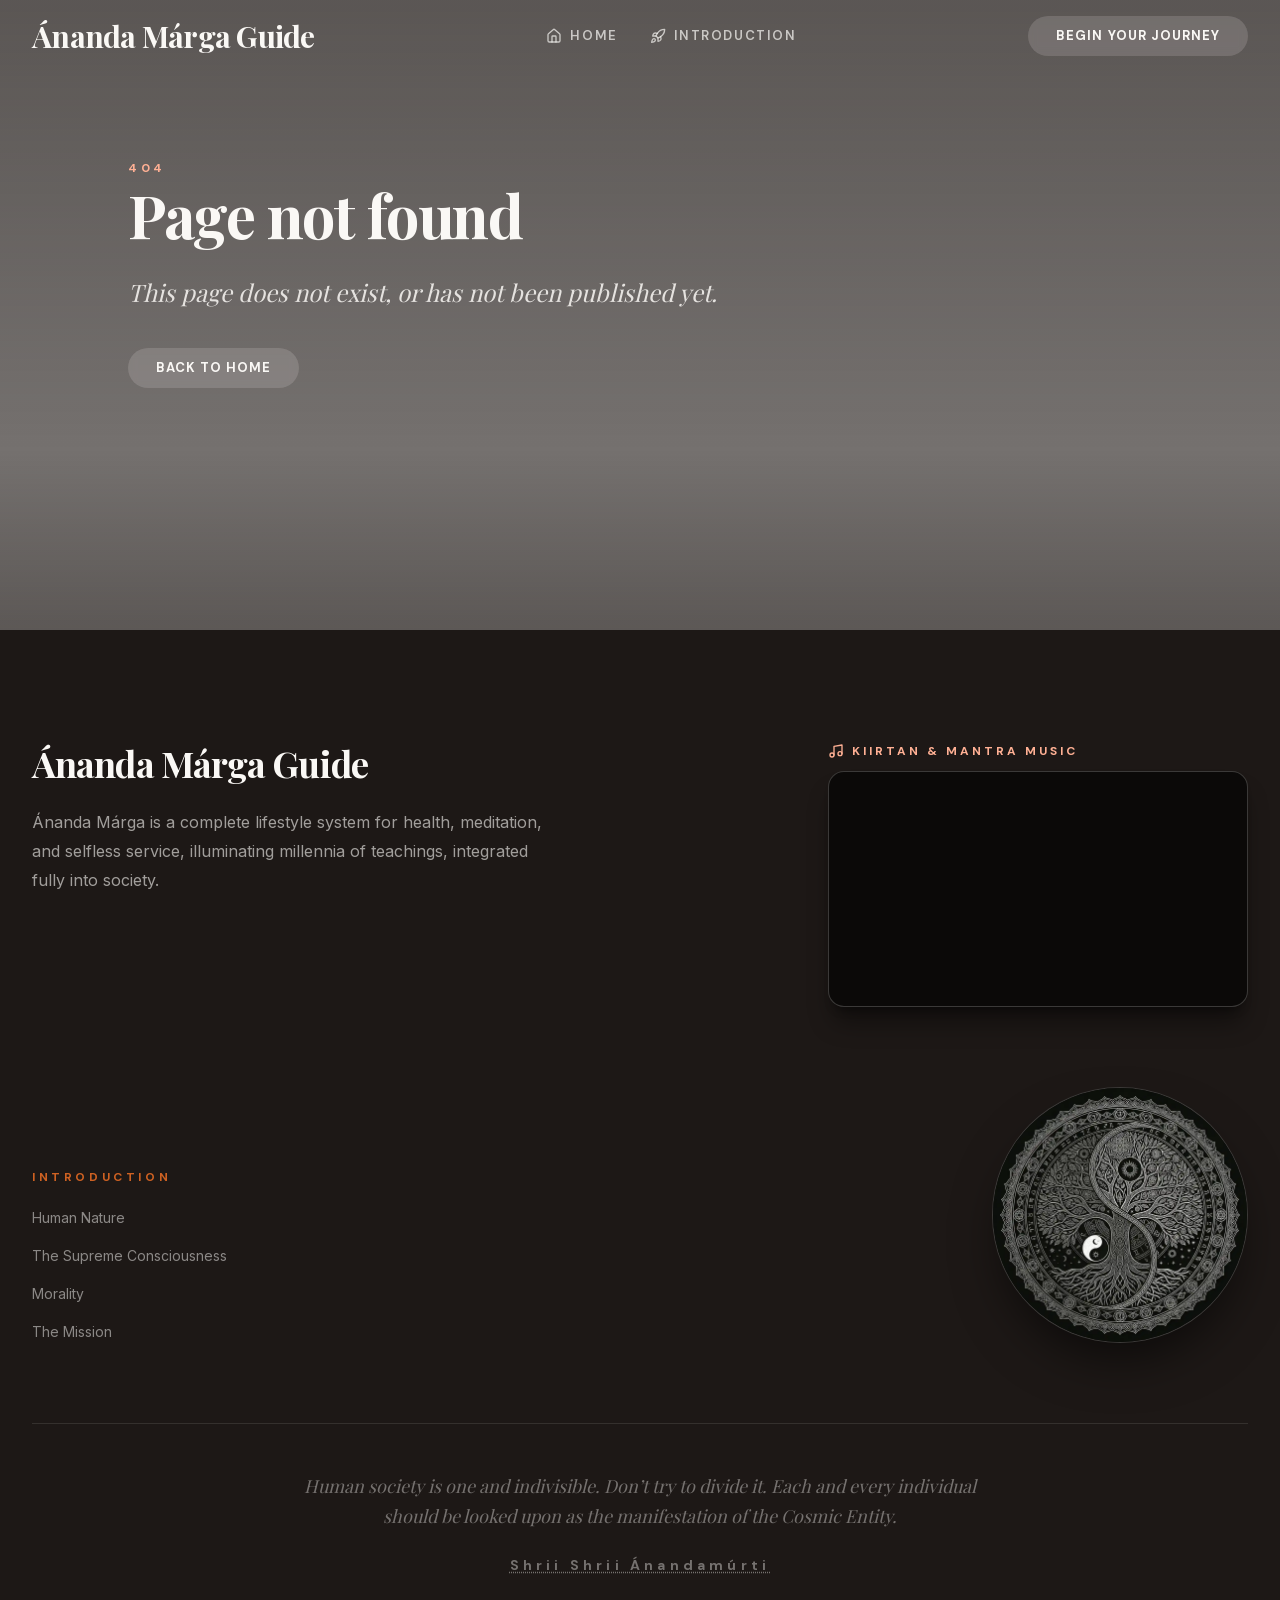
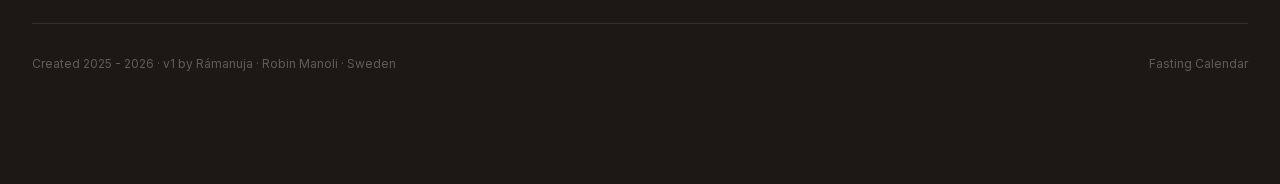
==== commit 5bb7e76c: "ADD Google Search Console verification" ====
--- a/404/index.html
+++ b/404/index.html
@@ -1 +1 @@
-<!DOCTYPE html><!--KtGf8NKLmunDB4_9hrK_W--><html lang="en" class="playfair_display_c6faa590-module__OSdd0a__variable inter_b73d82c5-module__RK-bDG__variable dm_sans_7c030f7-module__81quQG__variable"><head><meta charSet="utf-8"/><meta name="viewport" content="width=device-width, initial-scale=1"/><link rel="preload" href="/media/med4.jpg" as="image"/><link rel="stylesheet" href="/_next/static/chunks/fd29af4e08339cfb.css" data-precedence="next"/><link rel="preload" as="script" fetchPriority="low" href="/_next/static/chunks/790a0420d46f760a.js"/><script src="/_next/static/chunks/825aa6fb32f9ea91.js" async=""></script><script src="/_next/static/chunks/773e0c78d2b42b08.js" async=""></script><script src="/_next/static/chunks/turbopack-7afa42b56ad61cdf.js" async=""></script><script src="/_next/static/chunks/c835ef42487ce2c8.js" async=""></script><script src="/_next/static/chunks/f19e4129d752cb5c.js" async=""></script><script src="/_next/static/chunks/b7a73e17bfa44e70.js" async=""></script><meta name="robots" content="noindex"/><meta name="next-size-adjust" content=""/><meta name="theme-color" content="#e07020"/><title>Ánanda Márga — Spirituality &amp; Social Service</title><meta name="description" content="Ánanda Márga is a complete lifestyle system for health, spirituality and selfless service to all beings. Illuminating millennia of teachings and new modern perspectives, it offers a practical path towards a sustainable society."/><meta property="og:title" content="Ánanda Márga — Spirituality &amp; Social Service"/><meta property="og:description" content="Ánanda Márga is a complete lifestyle system for health, spirituality and selfless service to all beings. Illuminating millennia of teachings and new modern perspectives, it offers a practical path towards a sustainable society."/><meta property="og:url" content="https://infinite-happiness.github.io/"/><meta property="og:site_name" content="Ánanda Márga"/><meta property="og:locale" content="en_US"/><meta property="og:image" content="https://infinite-happiness.github.io/media/med4.jpg"/><meta property="og:image:alt" content="Person practicing meditation at sunrise over misty mountains"/><meta property="og:type" content="website"/><meta name="twitter:card" content="summary_large_image"/><meta name="twitter:title" content="Ánanda Márga — Spirituality &amp; Social Service"/><meta name="twitter:description" content="Ánanda Márga is a complete lifestyle system for health, spirituality and selfless service to all beings. Illuminating millennia of teachings and new modern perspectives, it offers a practical path towards a sustainable society."/><meta name="twitter:image" content="https://infinite-happiness.github.io/media/med4.jpg"/><script src="/_next/static/chunks/a6dad97d9634a72d.js" noModule=""></script></head><body class="font-sans antialiased"><div hidden=""><!--$--><!--/$--></div><div class="fixed inset-0 z-[-2] overflow-hidden"><video autoPlay="" muted="" loop="" playsInline="" preload="auto" class="absolute inset-0 h-full w-full object-cover"><source src="/media/med2-pingpong.mp4" type="video/mp4"/><img src="/media/med4.jpg" alt="Person practicing meditation at sunrise over misty mountains" class="h-full w-full object-cover"/></video></div><div class="fixed inset-0 bg-foreground/60 z-[-1]"></div><div class="fixed inset-0 bg-gradient-to-t from-foreground/70 via-transparent to-foreground/30 z-[-1]"></div><header style="transition-duration:2500ms;transition-timing-function:cubic-bezier(0.25, 0.1, 0.25, 1)" class="fixed top-0 left-0 right-0 z-50 transition-all bg-transparent"><nav class="mx-auto flex max-w-7xl items-center justify-between px-6 py-4 lg:px-8"><a class="font-serif text-2xl font-bold tracking-tight text-background transition-opacity duration-300 lg:text-3xl" href="/">Ánanda Márga Guide</a><ul class="hidden items-center gap-8 lg:flex"><li><a class="flex items-center gap-2 font-ui text-[13px] font-semibold uppercase tracking-[0.12em] transition-colors duration-300 text-background/70 hover:text-background" href="/"><svg xmlns="http://www.w3.org/2000/svg" width="24" height="24" viewBox="0 0 24 24" fill="none" stroke="currentColor" stroke-width="2" stroke-linecap="round" stroke-linejoin="round" class="lucide lucide-house h-4 w-4" aria-hidden="true"><path d="M15 21v-8a1 1 0 0 0-1-1h-4a1 1 0 0 0-1 1v8"></path><path d="M3 10a2 2 0 0 1 .709-1.528l7-6a2 2 0 0 1 2.582 0l7 6A2 2 0 0 1 21 10v9a2 2 0 0 1-2 2H5a2 2 0 0 1-2-2z"></path></svg>Home</a></li><li><a class="flex items-center gap-2 font-ui text-[13px] font-semibold uppercase tracking-[0.12em] transition-colors duration-300 text-background/70 hover:text-background" href="/#introduction"><svg xmlns="http://www.w3.org/2000/svg" width="24" height="24" viewBox="0 0 24 24" fill="none" stroke="currentColor" stroke-width="2" stroke-linecap="round" stroke-linejoin="round" class="lucide lucide-rocket h-4 w-4" aria-hidden="true"><path d="M4.5 16.5c-1.5 1.26-2 5-2 5s3.74-.5 5-2c.71-.84.7-2.13-.09-2.91a2.18 2.18 0 0 0-2.91-.09z"></path><path d="m12 15-3-3a22 22 0 0 1 2-3.95A12.88 12.88 0 0 1 22 2c0 2.72-.78 7.5-6 11a22.35 22.35 0 0 1-4 2z"></path><path d="M9 12H4s.55-3.03 2-4c1.62-1.08 5 0 5 0"></path><path d="M12 15v5s3.03-.55 4-2c1.08-1.62 0-5 0-5"></path></svg>Introduction</a></li></ul><a class="hidden rounded-full px-7 py-2.5 font-ui text-[13px] font-bold uppercase tracking-[0.08em] transition-all duration-300 lg:inline-block bg-background/15 text-background backdrop-blur-sm hover:bg-background/25" href="/#introduction">Begin Your Journey</a><button class="text-background transition-colors duration-300 lg:hidden" aria-label="Open menu"><svg xmlns="http://www.w3.org/2000/svg" width="24" height="24" viewBox="0 0 24 24" fill="none" stroke="currentColor" stroke-width="2" stroke-linecap="round" stroke-linejoin="round" class="lucide lucide-menu h-7 w-7" aria-hidden="true"><path d="M4 5h16"></path><path d="M4 12h16"></path><path d="M4 19h16"></path></svg></button></nav><div class="fixed inset-0 top-0 z-40 bg-burnt-sienna transition-transform duration-500 ease-out lg:hidden translate-x-full"><div class="flex items-center justify-between px-6 py-4"><a class="font-serif text-2xl font-bold tracking-tight text-background" href="/">Ánanda Márga</a><button class="text-background" aria-label="Close menu"><svg xmlns="http://www.w3.org/2000/svg" width="24" height="24" viewBox="0 0 24 24" fill="none" stroke="currentColor" stroke-width="2" stroke-linecap="round" stroke-linejoin="round" class="lucide lucide-x h-7 w-7" aria-hidden="true"><path d="M18 6 6 18"></path><path d="m6 6 12 12"></path></svg></button></div><div class="mx-6 mt-2 h-px bg-background/15"></div><ul class="flex flex-col gap-1 px-6 pt-6"><li><a class="flex items-center gap-4 rounded-xl px-4 py-4 font-ui text-base font-semibold uppercase tracking-wide text-background transition-all hover:bg-background/10" style="animation-delay:0ms" href="/"><svg xmlns="http://www.w3.org/2000/svg" width="24" height="24" viewBox="0 0 24 24" fill="none" stroke="currentColor" stroke-width="2" stroke-linecap="round" stroke-linejoin="round" class="lucide lucide-house h-5 w-5 text-peach-sunset" aria-hidden="true"><path d="M15 21v-8a1 1 0 0 0-1-1h-4a1 1 0 0 0-1 1v8"></path><path d="M3 10a2 2 0 0 1 .709-1.528l7-6a2 2 0 0 1 2.582 0l7 6A2 2 0 0 1 21 10v9a2 2 0 0 1-2 2H5a2 2 0 0 1-2-2z"></path></svg>Home</a></li><li><a class="flex items-center gap-4 rounded-xl px-4 py-4 font-ui text-base font-semibold uppercase tracking-wide text-background transition-all hover:bg-background/10" href="/#introduction"><svg xmlns="http://www.w3.org/2000/svg" width="24" height="24" viewBox="0 0 24 24" fill="none" stroke="currentColor" stroke-width="2" stroke-linecap="round" stroke-linejoin="round" class="lucide lucide-rocket h-5 w-5 text-peach-sunset" aria-hidden="true"><path d="M4.5 16.5c-1.5 1.26-2 5-2 5s3.74-.5 5-2c.71-.84.7-2.13-.09-2.91a2.18 2.18 0 0 0-2.91-.09z"></path><path d="m12 15-3-3a22 22 0 0 1 2-3.95A12.88 12.88 0 0 1 22 2c0 2.72-.78 7.5-6 11a22.35 22.35 0 0 1-4 2z"></path><path d="M9 12H4s.55-3.03 2-4c1.62-1.08 5 0 5 0"></path><path d="M12 15v5s3.03-.55 4-2c1.08-1.62 0-5 0-5"></path></svg>Introduction</a></li></ul><div class="px-6 pt-8"><a class="block w-full rounded-full bg-background px-8 py-4 text-center font-ui text-base font-bold uppercase tracking-wide text-burnt-sienna transition-all hover:bg-background/90" href="/#introduction">Begin Your Journey</a></div></div></header><main class="relative min-h-[70vh] px-6 pt-28 pb-12 lg:px-8"><div class="mx-auto max-w-5xl pt-12"><p class="font-ui text-xs font-bold uppercase tracking-[0.3em] text-peach-sunset">404</p><h1 class="mt-2 font-serif text-5xl font-bold leading-[1.05] tracking-tight text-background text-balance md:text-6xl">Page not found</h1><p class="mt-8 max-w-2xl font-serif text-xl italic leading-relaxed text-background/85 text-pretty md:text-2xl">This page does not exist, or has not been published yet.</p><a class="mt-10 inline-block rounded-full bg-background/15 px-7 py-2.5 font-ui text-[13px] font-bold uppercase tracking-[0.08em] text-background backdrop-blur-sm transition-all duration-300 hover:bg-background/25" href="/">Back to home</a></div></main><footer id="community" class="border-t border-foreground/10 bg-foreground"><div class="mx-auto max-w-7xl px-6 py-20 lg:px-8 lg:py-28"><div class="mb-20 flex flex-col justify-between gap-10 md:flex-row md:items-start"><div class="max-w-lg"><a class="font-serif text-3xl font-bold tracking-tight text-background lg:text-4xl" href="/">Ánanda Márga Guide</a><p class="mt-6 text-base leading-[1.8] text-background/60 text-pretty">Ánanda Márga is a complete lifestyle system for health, meditation, and selfless service, illuminating millennia of teachings, integrated fully into society.</p></div><div class="w-full md:w-auto md:shrink-0"><div class="mb-3 flex items-center gap-2 font-ui text-xs font-bold uppercase tracking-[0.25em] text-peach-sunset"><svg xmlns="http://www.w3.org/2000/svg" width="24" height="24" viewBox="0 0 24 24" fill="none" stroke="currentColor" stroke-width="2" stroke-linecap="round" stroke-linejoin="round" class="lucide lucide-music h-4 w-4" aria-hidden="true"><path d="M9 18V5l12-2v13"></path><circle cx="6" cy="18" r="3"></circle><circle cx="18" cy="16" r="3"></circle></svg><span>Kiirtan &amp; Mantra Music</span></div><div class="relative aspect-video w-full overflow-hidden rounded-2xl border border-background/20 bg-black/60 shadow-xl shadow-black/40 sm:w-[360px] md:w-[380px] lg:w-[420px]"><iframe src="https://www.youtube.com/embed/videoseries?list=PLf5GLxyy32U3e7kTUCR2Ek6otbEBeK6BG&amp;playsinline=1" title="Ánanda Márga Kiirtan Playlist" class="h-full w-full border-0" allow="accelerometer; autoplay; clipboard-write; encrypted-media; gyroscope; picture-in-picture" allowFullScreen=""></iframe></div></div></div><div class="flex flex-col justify-between gap-12 md:flex-row md:items-end"><div class="grid flex-1 grid-cols-2 gap-10 sm:grid-cols-3"><div><h4 class="mb-5 font-ui text-xs font-bold uppercase tracking-[0.3em] text-burnt-sienna">Introduction</h4><ul class="flex flex-col gap-3.5"><li><a class="text-sm text-background/50 transition-colors duration-300 hover:text-peach-sunset" href="/introduction/dharma/">Human Nature</a></li><li><a class="text-sm text-background/50 transition-colors duration-300 hover:text-peach-sunset" href="/introduction/supreme-consciousness/">The Supreme Consciousness</a></li><li><a class="text-sm text-background/50 transition-colors duration-300 hover:text-peach-sunset" href="/introduction/morality/">Morality</a></li><li><a class="text-sm text-background/50 transition-colors duration-300 hover:text-peach-sunset" href="/introduction/mission/">The Mission</a></li></ul></div></div><div class="flex shrink-0 items-center justify-center self-center md:self-end md:pl-8"><div title="Supreme Consciousness" class="relative aspect-square w-44 sm:w-52 md:w-56 lg:w-64 overflow-hidden rounded-full border border-background/20 bg-black/60 shadow-2xl shadow-black/60 transition-transform duration-500 hover:scale-105"><img alt="Ánanda Márga Cosmic Emblem" loading="lazy" decoding="async" data-nimg="fill" class="object-cover" style="position:absolute;height:100%;width:100%;left:0;top:0;right:0;bottom:0;color:transparent" src="/media/supreme-consciousness.webp"/></div></div></div><div class="mt-20 border-t border-background/10 pt-12"><p class="mx-auto max-w-2xl text-center font-serif text-lg italic leading-relaxed text-background/40 text-pretty">Human society is one and indivisible. Don’t try to divide it. Each and every individual should be looked upon as the manifestation of the Cosmic Entity.</p><p class="mt-6 text-center font-ui text-sm font-bold uppercase tracking-[0.3em] text-background/40"><span class="relative inline-block"><button type="button" class="underline decoration-dotted underline-offset-2 cursor-help">Shrii Shrii Ánandamúrti</button></span></p></div><div class="mt-12 flex flex-col items-center justify-between gap-4 border-t border-background/10 pt-8 sm:flex-row"><p class="text-xs text-background/30">Created 2025 - <!-- -->2026<!-- --> v<!-- -->1<!-- --> by Rámanuja - Robin Manoli - Sweden</p><div class="flex gap-8"><a class="text-xs text-background/30 transition-colors duration-300 hover:text-peach-sunset" target="_blank" href="https://infinite-happiness.github.io/Ananda-Marga-Fasting-Calendar/">Fasting Calendar</a></div></div></div></footer><!--$--><!--/$--><script src="/_next/static/chunks/790a0420d46f760a.js" id="_R_" async=""></script><script>(self.__next_f=self.__next_f||[]).push([0])</script><script>self.__next_f.push([1,"1:\"$Sreact.fragment\"\n2:I[95321,[\"/_next/static/chunks/c835ef42487ce2c8.js\",\"/_next/static/chunks/f19e4129d752cb5c.js\"],\"default\"]\n3:I[82924,[\"/_next/static/chunks/c835ef42487ce2c8.js\",\"/_next/static/chunks/f19e4129d752cb5c.js\"],\"default\"]\n4:I[63780,[\"/_next/static/chunks/c835ef42487ce2c8.js\",\"/_next/static/chunks/f19e4129d752cb5c.js\",\"/_next/static/chunks/b7a73e17bfa44e70.js\"],\"Navbar\"]\n5:I[12111,[\"/_next/static/chunks/c835ef42487ce2c8.js\",\"/_next/static/chunks/f19e4129d752cb5c.js\",\"/_next/static/chunks/b7a73e17bfa44e70.js\"],\"\"]\nd:I[22319,[\"/_next/static/chunks/c835ef42487ce2c8.js\",\"/_next/static/chunks/f19e4129d752cb5c.js\"],\"default\"]\n:HL[\"/_next/static/chunks/fd29af4e08339cfb.css\",\"style\"]\n:HL[\"/media/med4.jpg\",\"image\"]\n"])</script><script>self.__next_f.push([1,"0:{\"P\":null,\"b\":\"KtGf8NKLmunDB4-9hrK-W\",\"c\":[\"\",\"_not-found\",\"\"],\"q\":\"\",\"i\":false,\"f\":[[[\"\",{\"children\":[\"/_not-found\",{\"children\":[\"__PAGE__\",{}]}]},\"$undefined\",\"$undefined\",true],[[\"$\",\"$1\",\"c\",{\"children\":[[[\"$\",\"link\",\"0\",{\"rel\":\"stylesheet\",\"href\":\"/_next/static/chunks/fd29af4e08339cfb.css\",\"precedence\":\"next\",\"crossOrigin\":\"$undefined\",\"nonce\":\"$undefined\"}],[\"$\",\"script\",\"script-0\",{\"src\":\"/_next/static/chunks/c835ef42487ce2c8.js\",\"async\":true,\"nonce\":\"$undefined\"}],[\"$\",\"script\",\"script-1\",{\"src\":\"/_next/static/chunks/f19e4129d752cb5c.js\",\"async\":true,\"nonce\":\"$undefined\"}]],[\"$\",\"html\",null,{\"lang\":\"en\",\"className\":\"playfair_display_c6faa590-module__OSdd0a__variable inter_b73d82c5-module__RK-bDG__variable dm_sans_7c030f7-module__81quQG__variable\",\"children\":[\"$\",\"body\",null,{\"className\":\"font-sans antialiased\",\"children\":[[\"$\",\"div\",null,{\"className\":\"fixed inset-0 z-[-2] overflow-hidden\",\"children\":[\"$\",\"video\",null,{\"autoPlay\":true,\"muted\":true,\"loop\":true,\"playsInline\":true,\"preload\":\"auto\",\"className\":\"absolute inset-0 h-full w-full object-cover\",\"children\":[[\"$\",\"source\",null,{\"src\":\"/media/med2-pingpong.mp4\",\"type\":\"video/mp4\"}],[\"$\",\"img\",null,{\"src\":\"/media/med4.jpg\",\"alt\":\"Person practicing meditation at sunrise over misty mountains\",\"className\":\"h-full w-full object-cover\"}]]}]}],[\"$\",\"div\",null,{\"className\":\"fixed inset-0 bg-foreground/60 z-[-1]\"}],[\"$\",\"div\",null,{\"className\":\"fixed inset-0 bg-gradient-to-t from-foreground/70 via-transparent to-foreground/30 z-[-1]\"}],[\"$\",\"$L2\",null,{\"parallelRouterKey\":\"children\",\"error\":\"$undefined\",\"errorStyles\":\"$undefined\",\"errorScripts\":\"$undefined\",\"template\":[\"$\",\"$L3\",null,{}],\"templateStyles\":\"$undefined\",\"templateScripts\":\"$undefined\",\"notFound\":[[[\"$\",\"$L4\",null,{}],[\"$\",\"main\",null,{\"className\":\"relative min-h-[70vh] px-6 pt-28 pb-12 lg:px-8\",\"children\":[\"$\",\"div\",null,{\"className\":\"mx-auto max-w-5xl pt-12\",\"children\":[[\"$\",\"p\",null,{\"className\":\"font-ui text-xs font-bold uppercase tracking-[0.3em] text-peach-sunset\",\"children\":\"404\"}],[\"$\",\"h1\",null,{\"className\":\"mt-2 font-serif text-5xl font-bold leading-[1.05] tracking-tight text-background text-balance md:text-6xl\",\"children\":\"Page not found\"}],[\"$\",\"p\",null,{\"className\":\"mt-8 max-w-2xl font-serif text-xl italic leading-relaxed text-background/85 text-pretty md:text-2xl\",\"children\":\"This page does not exist, or has not been published yet.\"}],[\"$\",\"$L5\",null,{\"href\":\"/\",\"className\":\"mt-10 inline-block rounded-full bg-background/15 px-7 py-2.5 font-ui text-[13px] font-bold uppercase tracking-[0.08em] text-background backdrop-blur-sm transition-all duration-300 hover:bg-background/25\",\"children\":\"Back to home\"}]]}]}],[\"$\",\"footer\",null,{\"id\":\"community\",\"className\":\"border-t border-foreground/10 bg-foreground\",\"children\":[\"$\",\"div\",null,{\"className\":\"mx-auto max-w-7xl px-6 py-20 lg:px-8 lg:py-28\",\"children\":[[\"$\",\"div\",null,{\"className\":\"mb-20 flex flex-col justify-between gap-10 md:flex-row md:items-start\",\"children\":[[\"$\",\"div\",null,{\"className\":\"max-w-lg\",\"children\":[[\"$\",\"$L5\",null,{\"href\":\"/\",\"className\":\"font-serif text-3xl font-bold tracking-tight text-background lg:text-4xl\",\"children\":\"Ánanda Márga Guide\"}],[\"$\",\"p\",null,{\"className\":\"mt-6 text-base leading-[1.8] text-background/60 text-pretty\",\"children\":\"Ánanda Márga is a complete lifestyle system for health, meditation, and selfless service, illuminating millennia of teachings, integrated fully into society.\"}]]}],[\"$\",\"div\",null,{\"className\":\"w-full md:w-auto md:shrink-0\",\"children\":[[\"$\",\"div\",null,{\"className\":\"mb-3 flex items-center gap-2 font-ui text-xs font-bold uppercase tracking-[0.25em] text-peach-sunset\",\"children\":[[\"$\",\"svg\",null,{\"ref\":\"$undefined\",\"xmlns\":\"http://www.w3.org/2000/svg\",\"width\":24,\"height\":24,\"viewBox\":\"0 0 24 24\",\"fill\":\"none\",\"stroke\":\"currentColor\",\"strokeWidth\":2,\"strokeLinecap\":\"round\",\"strokeLinejoin\":\"round\",\"className\":\"lucide lucide-music h-4 w-4\",\"aria-hidden\":\"true\",\"children\":[[\"$\",\"path\",\"1jmyc2\",{\"d\":\"M9 18V5l12-2v13\"}],[\"$\",\"circle\",\"fqmcym\",{\"cx\":\"6\",\"cy\":\"18\",\"r\":\"3\"}],[\"$\",\"circle\",\"1hluhg\",{\"cx\":\"18\",\"cy\":\"16\",\"r\":\"3\"}],\"$undefined\"]}],[\"$\",\"span\",null,{\"children\":\"Kiirtan \u0026 Mantra Music\"}]]}],[\"$\",\"div\",null,{\"className\":\"relative aspect-video w-full overflow-hidden rounded-2xl border border-background/20 bg-black/60 shadow-xl shadow-black/40 sm:w-[360px] md:w-[380px] lg:w-[420px]\",\"children\":\"$L6\"}]]}]]}],\"$L7\",\"$L8\",\"$L9\"]}]}]],[]],\"forbidden\":\"$undefined\",\"unauthorized\":\"$undefined\"}]]}]}]]}],{\"children\":[\"$La\",{\"children\":[\"$Lb\",{},null,false,false]},null,false,false]},null,false,false],\"$Lc\",false]],\"m\":\"$undefined\",\"G\":[\"$d\",\"$undefined\"],\"S\":true}\n"])</script><script>self.__next_f.push([1,"e:I[49439,[\"/_next/static/chunks/c835ef42487ce2c8.js\",\"/_next/static/chunks/f19e4129d752cb5c.js\",\"/_next/static/chunks/b7a73e17bfa44e70.js\"],\"Image\"]\nf:I[19186,[\"/_next/static/chunks/c835ef42487ce2c8.js\",\"/_next/static/chunks/f19e4129d752cb5c.js\",\"/_next/static/chunks/b7a73e17bfa44e70.js\"],\"Term\"]\n16:I[59374,[\"/_next/static/chunks/c835ef42487ce2c8.js\",\"/_next/static/chunks/f19e4129d752cb5c.js\"],\"ViewportBoundary\"]\n18:I[59374,[\"/_next/static/chunks/c835ef42487ce2c8.js\",\"/_next/static/chunks/f19e4129d752cb5c.js\"],\"MetadataBoundary\"]\n19:\"$Sreact.suspense\"\n6:[\"$\",\"iframe\",null,{\"src\":\"https://www.youtube.com/embed/videoseries?list=PLf5GLxyy32U3e7kTUCR2Ek6otbEBeK6BG\u0026playsinline=1\",\"title\":\"Ánanda Márga Kiirtan Playlist\",\"className\":\"h-full w-full border-0\",\"allow\":\"accelerometer; autoplay; clipboard-write; encrypted-media; gyroscope; picture-in-picture\",\"allowFullScreen\":true}]\n"])</script><script>self.__next_f.push([1,"7:[\"$\",\"div\",null,{\"className\":\"flex flex-col justify-between gap-12 md:flex-row md:items-end\",\"children\":[[\"$\",\"div\",null,{\"className\":\"grid flex-1 grid-cols-2 gap-10 sm:grid-cols-3\",\"children\":[[\"$\",\"div\",\"introduction\",{\"children\":[[\"$\",\"h4\",null,{\"className\":\"mb-5 font-ui text-xs font-bold uppercase tracking-[0.3em] text-burnt-sienna\",\"children\":\"Introduction\"}],[\"$\",\"ul\",null,{\"className\":\"flex flex-col gap-3.5\",\"children\":[[\"$\",\"li\",\"dharma\",{\"children\":[\"$\",\"$L5\",null,{\"href\":\"/introduction/dharma\",\"className\":\"text-sm text-background/50 transition-colors duration-300 hover:text-peach-sunset\",\"children\":\"Human Nature\"}]}],[\"$\",\"li\",\"supreme-consciousness\",{\"children\":[\"$\",\"$L5\",null,{\"href\":\"/introduction/supreme-consciousness\",\"className\":\"text-sm text-background/50 transition-colors duration-300 hover:text-peach-sunset\",\"children\":\"The Supreme Consciousness\"}]}],[\"$\",\"li\",\"morality\",{\"children\":[\"$\",\"$L5\",null,{\"href\":\"/introduction/morality\",\"className\":\"text-sm text-background/50 transition-colors duration-300 hover:text-peach-sunset\",\"children\":\"Morality\"}]}],[\"$\",\"li\",\"mission\",{\"children\":[\"$\",\"$L5\",null,{\"href\":\"/introduction/mission\",\"className\":\"text-sm text-background/50 transition-colors duration-300 hover:text-peach-sunset\",\"children\":\"The Mission\"}]}]]}]]}]]}],[\"$\",\"div\",null,{\"className\":\"flex shrink-0 items-center justify-center self-center md:self-end md:pl-8\",\"children\":[\"$\",\"div\",null,{\"title\":\"Supreme Consciousness\",\"className\":\"relative aspect-square w-44 sm:w-52 md:w-56 lg:w-64 overflow-hidden rounded-full border border-background/20 bg-black/60 shadow-2xl shadow-black/60 transition-transform duration-500 hover:scale-105\",\"children\":[\"$\",\"$Le\",null,{\"src\":\"/media/supreme-consciousness.webp\",\"alt\":\"Ánanda Márga Cosmic Emblem\",\"fill\":true,\"className\":\"object-cover\",\"sizes\":\"(max-width: 640px) 176px, (max-width: 768px) 208px, 256px\"}]}]}]]}]\n"])</script><script>self.__next_f.push([1,"8:[\"$\",\"div\",null,{\"className\":\"mt-20 border-t border-background/10 pt-12\",\"children\":[[\"$\",\"p\",null,{\"className\":\"mx-auto max-w-2xl text-center font-serif text-lg italic leading-relaxed text-background/40 text-pretty\",\"children\":\"Human society is one and indivisible. Don’t try to divide it. Each and every individual should be looked upon as the manifestation of the Cosmic Entity.\"}],[\"$\",\"p\",null,{\"className\":\"mt-6 text-center font-ui text-sm font-bold uppercase tracking-[0.3em] text-background/40\",\"children\":[\"\",[\"$\",\"$Lf\",\"0\",{\"word\":{\"iast\":\"Śrī Śrī Ānandamūrti\",\"devanagari\":\"श्री श्री आनन्दमूर्ति\",\"display\":\"Shrii Shrii Ánandamúrti\",\"commonSpellings\":[\"Shri Shri Anandamurtijii\",\"Shri Shri Anandamurti jii\",\"Sri Sri Anandamurti ji\",\"Shree Shree Anandamurti Jee \"],\"definition\":\"The spiritual name of the Guru of Ánanda Márga, given by his disciples, meaning 'one whose embodiment is bliss'\"},\"children\":\"Shrii Shrii Ánandamúrti\"}],\"\"]}]]}]\n9:[\"$\",\"div\",null,{\"className\":\"mt-12 flex flex-col items-center justify-between gap-4 border-t border-background/10 pt-8 sm:flex-row\",\"children\":[[\"$\",\"p\",null,{\"className\":\"text-xs text-background/30\",\"children\":[\"Created 2025 - \",\"2026\",\" v\",\"1\",\" by Rámanuja - Robin Manoli - Sweden\"]}],[\"$\",\"div\",null,{\"className\":\"flex gap-8\",\"children\":[\"$\",\"$L5\",null,{\"href\":\"https://infinite-happiness.github.io/Ananda-Marga-Fasting-Calendar/\",\"className\":\"text-xs text-background/30 transition-colors duration-300 hover:text-peach-sunset\",\"target\":\"_blank\",\"children\":\"Fasting Calendar\"}]}]]}]\na:[\"$\",\"$1\",\"c\",{\"children\":[null,[\"$\",\"$L2\",null,{\"parallelRouterKey\":\"children\",\"error\":\"$undefined\",\"errorStyles\":\"$undefined\",\"errorScripts\":\"$undefined\",\"template\":[\"$\",\"$L3\",null,{}],\"templateStyles\":\"$undefined\",\"templateScripts\":\"$undefined\",\"notFound\":\"$undefined\",\"forbidden\":\"$undefined\",\"unauthorized\":\"$undefined\"}]]}]\n"])</script><script>self.__next_f.push([1,"b:[\"$\",\"$1\",\"c\",{\"children\":[[[\"$\",\"$L4\",null,{}],[\"$\",\"main\",null,{\"className\":\"relative min-h-[70vh] px-6 pt-28 pb-12 lg:px-8\",\"children\":[\"$\",\"div\",null,{\"className\":\"mx-auto max-w-5xl pt-12\",\"children\":[[\"$\",\"p\",null,{\"className\":\"font-ui text-xs font-bold uppercase tracking-[0.3em] text-peach-sunset\",\"children\":\"404\"}],[\"$\",\"h1\",null,{\"className\":\"mt-2 font-serif text-5xl font-bold leading-[1.05] tracking-tight text-background text-balance md:text-6xl\",\"children\":\"Page not found\"}],[\"$\",\"p\",null,{\"className\":\"mt-8 max-w-2xl font-serif text-xl italic leading-relaxed text-background/85 text-pretty md:text-2xl\",\"children\":\"This page does not exist, or has not been published yet.\"}],[\"$\",\"$L5\",null,{\"href\":\"/\",\"className\":\"mt-10 inline-block rounded-full bg-background/15 px-7 py-2.5 font-ui text-[13px] font-bold uppercase tracking-[0.08em] text-background backdrop-blur-sm transition-all duration-300 hover:bg-background/25\",\"children\":\"Back to home\"}]]}]}],[\"$\",\"footer\",null,{\"id\":\"community\",\"className\":\"border-t border-foreground/10 bg-foreground\",\"children\":[\"$\",\"div\",null,{\"className\":\"mx-auto max-w-7xl px-6 py-20 lg:px-8 lg:py-28\",\"children\":[[\"$\",\"div\",null,{\"className\":\"mb-20 flex flex-col justify-between gap-10 md:flex-row md:items-start\",\"children\":[[\"$\",\"div\",null,{\"className\":\"max-w-lg\",\"children\":[[\"$\",\"$L5\",null,{\"href\":\"/\",\"className\":\"font-serif text-3xl font-bold tracking-tight text-background lg:text-4xl\",\"children\":\"Ánanda Márga Guide\"}],[\"$\",\"p\",null,{\"className\":\"mt-6 text-base leading-[1.8] text-background/60 text-pretty\",\"children\":\"Ánanda Márga is a complete lifestyle system for health, meditation, and selfless service, illuminating millennia of teachings, integrated fully into society.\"}]]}],[\"$\",\"div\",null,{\"className\":\"w-full md:w-auto md:shrink-0\",\"children\":[[\"$\",\"div\",null,{\"className\":\"mb-3 flex items-center gap-2 font-ui text-xs font-bold uppercase tracking-[0.25em] text-peach-sunset\",\"children\":[[\"$\",\"svg\",null,{\"ref\":\"$undefined\",\"xmlns\":\"http://www.w3.org/2000/svg\",\"width\":24,\"height\":24,\"viewBox\":\"0 0 24 24\",\"fill\":\"none\",\"stroke\":\"currentColor\",\"strokeWidth\":2,\"strokeLinecap\":\"round\",\"strokeLinejoin\":\"round\",\"className\":\"lucide lucide-music h-4 w-4\",\"aria-hidden\":\"true\",\"children\":[[\"$\",\"path\",\"1jmyc2\",{\"d\":\"M9 18V5l12-2v13\"}],[\"$\",\"circle\",\"fqmcym\",{\"cx\":\"6\",\"cy\":\"18\",\"r\":\"3\"}],[\"$\",\"circle\",\"1hluhg\",{\"cx\":\"18\",\"cy\":\"16\",\"r\":\"3\"}],\"$undefined\"]}],[\"$\",\"span\",null,{\"children\":\"Kiirtan \u0026 Mantra Music\"}]]}],[\"$\",\"div\",null,{\"className\":\"relative aspect-video w-full overflow-hidden rounded-2xl border border-background/20 bg-black/60 shadow-xl shadow-black/40 sm:w-[360px] md:w-[380px] lg:w-[420px]\",\"children\":[\"$\",\"iframe\",null,{\"src\":\"https://www.youtube.com/embed/videoseries?list=PLf5GLxyy32U3e7kTUCR2Ek6otbEBeK6BG\u0026playsinline=1\",\"title\":\"Ánanda Márga Kiirtan Playlist\",\"className\":\"h-full w-full border-0\",\"allow\":\"accelerometer; autoplay; clipboard-write; encrypted-media; gyroscope; picture-in-picture\",\"allowFullScreen\":true}]}]]}]]}],[\"$\",\"div\",null,{\"className\":\"flex flex-col justify-between gap-12 md:flex-row md:items-end\",\"children\":[[\"$\",\"div\",null,{\"className\":\"grid flex-1 grid-cols-2 gap-10 sm:grid-cols-3\",\"children\":[[\"$\",\"div\",\"introduction\",{\"children\":[[\"$\",\"h4\",null,{\"className\":\"mb-5 font-ui text-xs font-bold uppercase tracking-[0.3em] text-burnt-sienna\",\"children\":\"Introduction\"}],[\"$\",\"ul\",null,{\"className\":\"flex flex-col gap-3.5\",\"children\":[[\"$\",\"li\",\"dharma\",{\"children\":[\"$\",\"$L5\",null,{\"href\":\"/introduction/dharma\",\"className\":\"text-sm text-background/50 transition-colors duration-300 hover:text-peach-sunset\",\"children\":\"Human Nature\"}]}],[\"$\",\"li\",\"supreme-consciousness\",{\"children\":[\"$\",\"$L5\",null,{\"href\":\"/introduction/supreme-consciousness\",\"className\":\"text-sm text-background/50 transition-colors duration-300 hover:text-peach-sunset\",\"children\":\"The Supreme Consciousness\"}]}],[\"$\",\"li\",\"morality\",{\"children\":[\"$\",\"$L5\",null,{\"href\":\"/introduction/morality\",\"className\":\"text-sm text-background/50 transition-colors duration-300 hover:text-peach-sunset\",\"children\":\"Morality\"}]}],\"$L10\"]}]]}]]}],\"$L11\"]}],\"$L12\",\"$L13\"]}]}]],[\"$L14\"],\"$L15\"]}]\n"])</script><script>self.__next_f.push([1,"c:[\"$\",\"$1\",\"h\",{\"children\":[[\"$\",\"meta\",null,{\"name\":\"robots\",\"content\":\"noindex\"}],[\"$\",\"$L16\",null,{\"children\":\"$L17\"}],[\"$\",\"div\",null,{\"hidden\":true,\"children\":[\"$\",\"$L18\",null,{\"children\":[\"$\",\"$19\",null,{\"name\":\"Next.Metadata\",\"children\":\"$L1a\"}]}]}],[\"$\",\"meta\",null,{\"name\":\"next-size-adjust\",\"content\":\"\"}]]}]\n"])</script><script>self.__next_f.push([1,"1b:I[59374,[\"/_next/static/chunks/c835ef42487ce2c8.js\",\"/_next/static/chunks/f19e4129d752cb5c.js\"],\"OutletBoundary\"]\n10:[\"$\",\"li\",\"mission\",{\"children\":[\"$\",\"$L5\",null,{\"href\":\"/introduction/mission\",\"className\":\"text-sm text-background/50 transition-colors duration-300 hover:text-peach-sunset\",\"children\":\"The Mission\"}]}]\n11:[\"$\",\"div\",null,{\"className\":\"flex shrink-0 items-center justify-center self-center md:self-end md:pl-8\",\"children\":[\"$\",\"div\",null,{\"title\":\"Supreme Consciousness\",\"className\":\"relative aspect-square w-44 sm:w-52 md:w-56 lg:w-64 overflow-hidden rounded-full border border-background/20 bg-black/60 shadow-2xl shadow-black/60 transition-transform duration-500 hover:scale-105\",\"children\":[\"$\",\"$Le\",null,{\"src\":\"/media/supreme-consciousness.webp\",\"alt\":\"Ánanda Márga Cosmic Emblem\",\"fill\":true,\"className\":\"object-cover\",\"sizes\":\"(max-width: 640px) 176px, (max-width: 768px) 208px, 256px\"}]}]}]\n12:[\"$\",\"div\",null,{\"className\":\"mt-20 border-t border-background/10 pt-12\",\"children\":[[\"$\",\"p\",null,{\"className\":\"mx-auto max-w-2xl text-center font-serif text-lg italic leading-relaxed text-background/40 text-pretty\",\"children\":\"Human society is one and indivisible. Don’t try to divide it. Each and every individual should be looked upon as the manifestation of the Cosmic Entity.\"}],[\"$\",\"p\",null,{\"className\":\"mt-6 text-center font-ui text-sm font-bold uppercase tracking-[0.3em] text-background/40\",\"children\":[\"\",[\"$\",\"$Lf\",\"0\",{\"word\":\"$8:props:children:1:props:children:1:props:word\",\"children\":\"Shrii Shrii Ánandamúrti\"}],\"\"]}]]}]\n13:[\"$\",\"div\",null,{\"className\":\"mt-12 flex flex-col items-center justify-between gap-4 border-t border-background/10 pt-8 sm:flex-row\",\"children\":[[\"$\",\"p\",null,{\"className\":\"text-xs text-background/30\",\"children\":[\"Created 2025 - \",\"2026\",\" v\",\"1\",\" by Rámanuja - Robin Manoli - Sweden\"]}],[\"$\",\"div\",null,{\"className\":\"flex gap-8\",\"children\":[\"$\",\"$L5\",null,{\"href\":\"https://infinite-happiness.github.io/Ananda-Marga-Fasting-Calendar/\",\"className\":\"text-xs text-background/30 transition-colors duration-300 hover:text-peach-sunset\",\"target\":\"_blank\",\"children\":\"Fasting Calendar\"}]}]]}]\n14:[\"$\",\"script\",\"script-0\",{\"src\":\"/_next/static/chunks/b7a73e17bfa44e70.js\",\"async\":true,\"nonce\":\"$undefined\"}]\n15:[\"$\",\"$L1b\",null,{\"children\":[\"$\",\"$19\",null,{\"name\":\"Next.MetadataOutlet\",\"children\":\"$@1c\"}]}]\n"])</script><script>self.__next_f.push([1,"17:[[\"$\",\"meta\",\"0\",{\"charSet\":\"utf-8\"}],[\"$\",\"meta\",\"1\",{\"name\":\"viewport\",\"content\":\"width=device-width, initial-scale=1\"}],[\"$\",\"meta\",\"2\",{\"name\":\"theme-color\",\"content\":\"#e07020\"}]]\n"])</script><script>self.__next_f.push([1,"1a:[[\"$\",\"title\",\"0\",{\"children\":\"Ánanda Márga — Spirituality \u0026 Social Service\"}],[\"$\",\"meta\",\"1\",{\"name\":\"description\",\"content\":\"Ánanda Márga is a complete lifestyle system for health, spirituality and selfless service to all beings. Illuminating millennia of teachings and new modern perspectives, it offers a practical path towards a sustainable society.\"}],[\"$\",\"meta\",\"2\",{\"property\":\"og:title\",\"content\":\"Ánanda Márga — Spirituality \u0026 Social Service\"}],[\"$\",\"meta\",\"3\",{\"property\":\"og:description\",\"content\":\"Ánanda Márga is a complete lifestyle system for health, spirituality and selfless service to all beings. Illuminating millennia of teachings and new modern perspectives, it offers a practical path towards a sustainable society.\"}],[\"$\",\"meta\",\"4\",{\"property\":\"og:url\",\"content\":\"https://infinite-happiness.github.io/\"}],[\"$\",\"meta\",\"5\",{\"property\":\"og:site_name\",\"content\":\"Ánanda Márga\"}],[\"$\",\"meta\",\"6\",{\"property\":\"og:locale\",\"content\":\"en_US\"}],[\"$\",\"meta\",\"7\",{\"property\":\"og:image\",\"content\":\"https://infinite-happiness.github.io/media/med4.jpg\"}],[\"$\",\"meta\",\"8\",{\"property\":\"og:image:alt\",\"content\":\"Person practicing meditation at sunrise over misty mountains\"}],[\"$\",\"meta\",\"9\",{\"property\":\"og:type\",\"content\":\"website\"}],[\"$\",\"meta\",\"10\",{\"name\":\"twitter:card\",\"content\":\"summary_large_image\"}],[\"$\",\"meta\",\"11\",{\"name\":\"twitter:title\",\"content\":\"Ánanda Márga — Spirituality \u0026 Social Service\"}],[\"$\",\"meta\",\"12\",{\"name\":\"twitter:description\",\"content\":\"Ánanda Márga is a complete lifestyle system for health, spirituality and selfless service to all beings. Illuminating millennia of teachings and new modern perspectives, it offers a practical path towards a sustainable society.\"}],[\"$\",\"meta\",\"13\",{\"name\":\"twitter:image\",\"content\":\"https://infinite-happiness.github.io/media/med4.jpg\"}]]\n"])</script><script>self.__next_f.push([1,"1c:null\n"])</script></body></html>+<!DOCTYPE html><!--ICr3mi4z6_H_f3f_b95FI--><html lang="en" class="playfair_display_c6faa590-module__OSdd0a__variable inter_b73d82c5-module__RK-bDG__variable dm_sans_7c030f7-module__81quQG__variable"><head><meta charSet="utf-8"/><meta name="viewport" content="width=device-width, initial-scale=1"/><link rel="preload" href="/media/med4.jpg" as="image"/><link rel="stylesheet" href="/_next/static/chunks/fd29af4e08339cfb.css" data-precedence="next"/><link rel="preload" as="script" fetchPriority="low" href="/_next/static/chunks/790a0420d46f760a.js"/><script src="/_next/static/chunks/825aa6fb32f9ea91.js" async=""></script><script src="/_next/static/chunks/773e0c78d2b42b08.js" async=""></script><script src="/_next/static/chunks/turbopack-7afa42b56ad61cdf.js" async=""></script><script src="/_next/static/chunks/c835ef42487ce2c8.js" async=""></script><script src="/_next/static/chunks/f19e4129d752cb5c.js" async=""></script><script src="/_next/static/chunks/b7a73e17bfa44e70.js" async=""></script><meta name="robots" content="noindex"/><meta name="next-size-adjust" content=""/><meta name="theme-color" content="#e07020"/><title>Ánanda Márga — Spirituality &amp; Social Service</title><meta name="description" content="Ánanda Márga is a complete lifestyle system for health, spirituality and selfless service to all beings. Illuminating millennia of teachings and new modern perspectives, it offers a practical path towards a sustainable society."/><meta property="og:title" content="Ánanda Márga — Spirituality &amp; Social Service"/><meta property="og:description" content="Ánanda Márga is a complete lifestyle system for health, spirituality and selfless service to all beings. Illuminating millennia of teachings and new modern perspectives, it offers a practical path towards a sustainable society."/><meta property="og:url" content="https://infinite-happiness.github.io/"/><meta property="og:site_name" content="Ánanda Márga"/><meta property="og:locale" content="en_US"/><meta property="og:image" content="https://infinite-happiness.github.io/media/med4.jpg"/><meta property="og:image:alt" content="Person practicing meditation at sunrise over misty mountains"/><meta property="og:type" content="website"/><meta name="twitter:card" content="summary_large_image"/><meta name="twitter:title" content="Ánanda Márga — Spirituality &amp; Social Service"/><meta name="twitter:description" content="Ánanda Márga is a complete lifestyle system for health, spirituality and selfless service to all beings. Illuminating millennia of teachings and new modern perspectives, it offers a practical path towards a sustainable society."/><meta name="twitter:image" content="https://infinite-happiness.github.io/media/med4.jpg"/><script src="/_next/static/chunks/a6dad97d9634a72d.js" noModule=""></script></head><body class="font-sans antialiased"><div hidden=""><!--$--><!--/$--></div><div class="fixed inset-0 z-[-2] overflow-hidden"><video autoPlay="" muted="" loop="" playsInline="" preload="auto" class="absolute inset-0 h-full w-full object-cover"><source src="/media/med2-pingpong.mp4" type="video/mp4"/><img src="/media/med4.jpg" alt="Person practicing meditation at sunrise over misty mountains" class="h-full w-full object-cover"/></video></div><div class="fixed inset-0 bg-foreground/60 z-[-1]"></div><div class="fixed inset-0 bg-gradient-to-t from-foreground/70 via-transparent to-foreground/30 z-[-1]"></div><header style="transition-duration:2500ms;transition-timing-function:cubic-bezier(0.25, 0.1, 0.25, 1)" class="fixed top-0 left-0 right-0 z-50 transition-all bg-transparent"><nav class="mx-auto flex max-w-7xl items-center justify-between px-6 py-4 lg:px-8"><a class="font-serif text-2xl font-bold tracking-tight text-background transition-opacity duration-300 lg:text-3xl" href="/">Ánanda Márga Guide</a><ul class="hidden items-center gap-8 lg:flex"><li><a class="flex items-center gap-2 font-ui text-[13px] font-semibold uppercase tracking-[0.12em] transition-colors duration-300 text-background/70 hover:text-background" href="/"><svg xmlns="http://www.w3.org/2000/svg" width="24" height="24" viewBox="0 0 24 24" fill="none" stroke="currentColor" stroke-width="2" stroke-linecap="round" stroke-linejoin="round" class="lucide lucide-house h-4 w-4" aria-hidden="true"><path d="M15 21v-8a1 1 0 0 0-1-1h-4a1 1 0 0 0-1 1v8"></path><path d="M3 10a2 2 0 0 1 .709-1.528l7-6a2 2 0 0 1 2.582 0l7 6A2 2 0 0 1 21 10v9a2 2 0 0 1-2 2H5a2 2 0 0 1-2-2z"></path></svg>Home</a></li><li><a class="flex items-center gap-2 font-ui text-[13px] font-semibold uppercase tracking-[0.12em] transition-colors duration-300 text-background/70 hover:text-background" href="/#introduction"><svg xmlns="http://www.w3.org/2000/svg" width="24" height="24" viewBox="0 0 24 24" fill="none" stroke="currentColor" stroke-width="2" stroke-linecap="round" stroke-linejoin="round" class="lucide lucide-rocket h-4 w-4" aria-hidden="true"><path d="M4.5 16.5c-1.5 1.26-2 5-2 5s3.74-.5 5-2c.71-.84.7-2.13-.09-2.91a2.18 2.18 0 0 0-2.91-.09z"></path><path d="m12 15-3-3a22 22 0 0 1 2-3.95A12.88 12.88 0 0 1 22 2c0 2.72-.78 7.5-6 11a22.35 22.35 0 0 1-4 2z"></path><path d="M9 12H4s.55-3.03 2-4c1.62-1.08 5 0 5 0"></path><path d="M12 15v5s3.03-.55 4-2c1.08-1.62 0-5 0-5"></path></svg>Introduction</a></li></ul><a class="hidden rounded-full px-7 py-2.5 font-ui text-[13px] font-bold uppercase tracking-[0.08em] transition-all duration-300 lg:inline-block bg-background/15 text-background backdrop-blur-sm hover:bg-background/25" href="/#introduction">Begin Your Journey</a><button class="text-background transition-colors duration-300 lg:hidden" aria-label="Open menu"><svg xmlns="http://www.w3.org/2000/svg" width="24" height="24" viewBox="0 0 24 24" fill="none" stroke="currentColor" stroke-width="2" stroke-linecap="round" stroke-linejoin="round" class="lucide lucide-menu h-7 w-7" aria-hidden="true"><path d="M4 5h16"></path><path d="M4 12h16"></path><path d="M4 19h16"></path></svg></button></nav><div class="fixed inset-0 top-0 z-40 bg-burnt-sienna transition-transform duration-500 ease-out lg:hidden translate-x-full"><div class="flex items-center justify-between px-6 py-4"><a class="font-serif text-2xl font-bold tracking-tight text-background" href="/">Ánanda Márga</a><button class="text-background" aria-label="Close menu"><svg xmlns="http://www.w3.org/2000/svg" width="24" height="24" viewBox="0 0 24 24" fill="none" stroke="currentColor" stroke-width="2" stroke-linecap="round" stroke-linejoin="round" class="lucide lucide-x h-7 w-7" aria-hidden="true"><path d="M18 6 6 18"></path><path d="m6 6 12 12"></path></svg></button></div><div class="mx-6 mt-2 h-px bg-background/15"></div><ul class="flex flex-col gap-1 px-6 pt-6"><li><a class="flex items-center gap-4 rounded-xl px-4 py-4 font-ui text-base font-semibold uppercase tracking-wide text-background transition-all hover:bg-background/10" style="animation-delay:0ms" href="/"><svg xmlns="http://www.w3.org/2000/svg" width="24" height="24" viewBox="0 0 24 24" fill="none" stroke="currentColor" stroke-width="2" stroke-linecap="round" stroke-linejoin="round" class="lucide lucide-house h-5 w-5 text-peach-sunset" aria-hidden="true"><path d="M15 21v-8a1 1 0 0 0-1-1h-4a1 1 0 0 0-1 1v8"></path><path d="M3 10a2 2 0 0 1 .709-1.528l7-6a2 2 0 0 1 2.582 0l7 6A2 2 0 0 1 21 10v9a2 2 0 0 1-2 2H5a2 2 0 0 1-2-2z"></path></svg>Home</a></li><li><a class="flex items-center gap-4 rounded-xl px-4 py-4 font-ui text-base font-semibold uppercase tracking-wide text-background transition-all hover:bg-background/10" href="/#introduction"><svg xmlns="http://www.w3.org/2000/svg" width="24" height="24" viewBox="0 0 24 24" fill="none" stroke="currentColor" stroke-width="2" stroke-linecap="round" stroke-linejoin="round" class="lucide lucide-rocket h-5 w-5 text-peach-sunset" aria-hidden="true"><path d="M4.5 16.5c-1.5 1.26-2 5-2 5s3.74-.5 5-2c.71-.84.7-2.13-.09-2.91a2.18 2.18 0 0 0-2.91-.09z"></path><path d="m12 15-3-3a22 22 0 0 1 2-3.95A12.88 12.88 0 0 1 22 2c0 2.72-.78 7.5-6 11a22.35 22.35 0 0 1-4 2z"></path><path d="M9 12H4s.55-3.03 2-4c1.62-1.08 5 0 5 0"></path><path d="M12 15v5s3.03-.55 4-2c1.08-1.62 0-5 0-5"></path></svg>Introduction</a></li></ul><div class="px-6 pt-8"><a class="block w-full rounded-full bg-background px-8 py-4 text-center font-ui text-base font-bold uppercase tracking-wide text-burnt-sienna transition-all hover:bg-background/90" href="/#introduction">Begin Your Journey</a></div></div></header><main class="relative min-h-[70vh] px-6 pt-28 pb-12 lg:px-8"><div class="mx-auto max-w-5xl pt-12"><p class="font-ui text-xs font-bold uppercase tracking-[0.3em] text-peach-sunset">404</p><h1 class="mt-2 font-serif text-5xl font-bold leading-[1.05] tracking-tight text-background text-balance md:text-6xl">Page not found</h1><p class="mt-8 max-w-2xl font-serif text-xl italic leading-relaxed text-background/85 text-pretty md:text-2xl">This page does not exist, or has not been published yet.</p><a class="mt-10 inline-block rounded-full bg-background/15 px-7 py-2.5 font-ui text-[13px] font-bold uppercase tracking-[0.08em] text-background backdrop-blur-sm transition-all duration-300 hover:bg-background/25" href="/">Back to home</a></div></main><footer id="community" class="border-t border-foreground/10 bg-foreground"><div class="mx-auto max-w-7xl px-6 py-20 lg:px-8 lg:py-28"><div class="mb-20 flex flex-col justify-between gap-10 md:flex-row md:items-start"><div class="max-w-lg"><a class="font-serif text-3xl font-bold tracking-tight text-background lg:text-4xl" href="/">Ánanda Márga Guide</a><p class="mt-6 text-base leading-[1.8] text-background/60 text-pretty">Ánanda Márga is a complete lifestyle system for health, meditation, and selfless service, illuminating millennia of teachings, integrated fully into society.</p></div><div class="w-full md:w-auto md:shrink-0"><div class="mb-3 flex items-center gap-2 font-ui text-xs font-bold uppercase tracking-[0.25em] text-peach-sunset"><svg xmlns="http://www.w3.org/2000/svg" width="24" height="24" viewBox="0 0 24 24" fill="none" stroke="currentColor" stroke-width="2" stroke-linecap="round" stroke-linejoin="round" class="lucide lucide-music h-4 w-4" aria-hidden="true"><path d="M9 18V5l12-2v13"></path><circle cx="6" cy="18" r="3"></circle><circle cx="18" cy="16" r="3"></circle></svg><span>Kiirtan &amp; Mantra Music</span></div><div class="relative aspect-video w-full overflow-hidden rounded-2xl border border-background/20 bg-black/60 shadow-xl shadow-black/40 sm:w-[360px] md:w-[380px] lg:w-[420px]"><iframe src="https://www.youtube.com/embed/videoseries?list=PLf5GLxyy32U3e7kTUCR2Ek6otbEBeK6BG&amp;playsinline=1" title="Ánanda Márga Kiirtan Playlist" class="h-full w-full border-0" allow="accelerometer; autoplay; clipboard-write; encrypted-media; gyroscope; picture-in-picture" allowFullScreen=""></iframe></div></div></div><div class="flex flex-col justify-between gap-12 md:flex-row md:items-end"><div class="grid flex-1 grid-cols-2 gap-10 sm:grid-cols-3"><div><h4 class="mb-5 font-ui text-xs font-bold uppercase tracking-[0.3em] text-burnt-sienna">Introduction</h4><ul class="flex flex-col gap-3.5"><li><a class="text-sm text-background/50 transition-colors duration-300 hover:text-peach-sunset" href="/introduction/dharma/">Human Nature</a></li><li><a class="text-sm text-background/50 transition-colors duration-300 hover:text-peach-sunset" href="/introduction/supreme-consciousness/">The Supreme Consciousness</a></li><li><a class="text-sm text-background/50 transition-colors duration-300 hover:text-peach-sunset" href="/introduction/morality/">Morality</a></li><li><a class="text-sm text-background/50 transition-colors duration-300 hover:text-peach-sunset" href="/introduction/mission/">The Mission</a></li></ul></div></div><div class="flex shrink-0 items-center justify-center self-center md:self-end md:pl-8"><div title="Supreme Consciousness" class="relative aspect-square w-44 sm:w-52 md:w-56 lg:w-64 overflow-hidden rounded-full border border-background/20 bg-black/60 shadow-2xl shadow-black/60 transition-transform duration-500 hover:scale-105"><img alt="Ánanda Márga Cosmic Emblem" loading="lazy" decoding="async" data-nimg="fill" class="object-cover" style="position:absolute;height:100%;width:100%;left:0;top:0;right:0;bottom:0;color:transparent" src="/media/supreme-consciousness.webp"/></div></div></div><div class="mt-20 border-t border-background/10 pt-12"><p class="mx-auto max-w-2xl text-center font-serif text-lg italic leading-relaxed text-background/40 text-pretty">Human society is one and indivisible. Don’t try to divide it. Each and every individual should be looked upon as the manifestation of the Cosmic Entity.</p><p class="mt-6 text-center font-ui text-sm font-bold uppercase tracking-[0.3em] text-background/40"><span class="relative inline-block"><button type="button" class="underline decoration-dotted underline-offset-2 cursor-help">Shrii Shrii Ánandamúrti</button></span></p></div><div class="mt-12 flex flex-col items-center justify-between gap-4 border-t border-background/10 pt-8 sm:flex-row"><p class="text-xs text-background/30">Created 2025 - <!-- -->2026<!-- --> · v<!-- -->1<!-- --> by Rámanuja · Robin Manoli · Sweden</p><div class="flex gap-8"><a class="text-xs text-background/30 transition-colors duration-300 hover:text-peach-sunset" target="_blank" href="https://infinite-happiness.github.io/Ananda-Marga-Fasting-Calendar/">Fasting Calendar</a></div></div></div></footer><!--$--><!--/$--><script src="/_next/static/chunks/790a0420d46f760a.js" id="_R_" async=""></script><script>(self.__next_f=self.__next_f||[]).push([0])</script><script>self.__next_f.push([1,"1:\"$Sreact.fragment\"\n2:I[95321,[\"/_next/static/chunks/c835ef42487ce2c8.js\",\"/_next/static/chunks/f19e4129d752cb5c.js\"],\"default\"]\n3:I[82924,[\"/_next/static/chunks/c835ef42487ce2c8.js\",\"/_next/static/chunks/f19e4129d752cb5c.js\"],\"default\"]\n4:I[63780,[\"/_next/static/chunks/c835ef42487ce2c8.js\",\"/_next/static/chunks/f19e4129d752cb5c.js\",\"/_next/static/chunks/b7a73e17bfa44e70.js\"],\"Navbar\"]\n5:I[12111,[\"/_next/static/chunks/c835ef42487ce2c8.js\",\"/_next/static/chunks/f19e4129d752cb5c.js\",\"/_next/static/chunks/b7a73e17bfa44e70.js\"],\"\"]\nd:I[22319,[\"/_next/static/chunks/c835ef42487ce2c8.js\",\"/_next/static/chunks/f19e4129d752cb5c.js\"],\"default\"]\n:HL[\"/_next/static/chunks/fd29af4e08339cfb.css\",\"style\"]\n:HL[\"/media/med4.jpg\",\"image\"]\n"])</script><script>self.__next_f.push([1,"0:{\"P\":null,\"b\":\"ICr3mi4z6-H-f3f_b95FI\",\"c\":[\"\",\"_not-found\",\"\"],\"q\":\"\",\"i\":false,\"f\":[[[\"\",{\"children\":[\"/_not-found\",{\"children\":[\"__PAGE__\",{}]}]},\"$undefined\",\"$undefined\",true],[[\"$\",\"$1\",\"c\",{\"children\":[[[\"$\",\"link\",\"0\",{\"rel\":\"stylesheet\",\"href\":\"/_next/static/chunks/fd29af4e08339cfb.css\",\"precedence\":\"next\",\"crossOrigin\":\"$undefined\",\"nonce\":\"$undefined\"}],[\"$\",\"script\",\"script-0\",{\"src\":\"/_next/static/chunks/c835ef42487ce2c8.js\",\"async\":true,\"nonce\":\"$undefined\"}],[\"$\",\"script\",\"script-1\",{\"src\":\"/_next/static/chunks/f19e4129d752cb5c.js\",\"async\":true,\"nonce\":\"$undefined\"}]],[\"$\",\"html\",null,{\"lang\":\"en\",\"className\":\"playfair_display_c6faa590-module__OSdd0a__variable inter_b73d82c5-module__RK-bDG__variable dm_sans_7c030f7-module__81quQG__variable\",\"children\":[\"$\",\"body\",null,{\"className\":\"font-sans antialiased\",\"children\":[[\"$\",\"div\",null,{\"className\":\"fixed inset-0 z-[-2] overflow-hidden\",\"children\":[\"$\",\"video\",null,{\"autoPlay\":true,\"muted\":true,\"loop\":true,\"playsInline\":true,\"preload\":\"auto\",\"className\":\"absolute inset-0 h-full w-full object-cover\",\"children\":[[\"$\",\"source\",null,{\"src\":\"/media/med2-pingpong.mp4\",\"type\":\"video/mp4\"}],[\"$\",\"img\",null,{\"src\":\"/media/med4.jpg\",\"alt\":\"Person practicing meditation at sunrise over misty mountains\",\"className\":\"h-full w-full object-cover\"}]]}]}],[\"$\",\"div\",null,{\"className\":\"fixed inset-0 bg-foreground/60 z-[-1]\"}],[\"$\",\"div\",null,{\"className\":\"fixed inset-0 bg-gradient-to-t from-foreground/70 via-transparent to-foreground/30 z-[-1]\"}],[\"$\",\"$L2\",null,{\"parallelRouterKey\":\"children\",\"error\":\"$undefined\",\"errorStyles\":\"$undefined\",\"errorScripts\":\"$undefined\",\"template\":[\"$\",\"$L3\",null,{}],\"templateStyles\":\"$undefined\",\"templateScripts\":\"$undefined\",\"notFound\":[[[\"$\",\"$L4\",null,{}],[\"$\",\"main\",null,{\"className\":\"relative min-h-[70vh] px-6 pt-28 pb-12 lg:px-8\",\"children\":[\"$\",\"div\",null,{\"className\":\"mx-auto max-w-5xl pt-12\",\"children\":[[\"$\",\"p\",null,{\"className\":\"font-ui text-xs font-bold uppercase tracking-[0.3em] text-peach-sunset\",\"children\":\"404\"}],[\"$\",\"h1\",null,{\"className\":\"mt-2 font-serif text-5xl font-bold leading-[1.05] tracking-tight text-background text-balance md:text-6xl\",\"children\":\"Page not found\"}],[\"$\",\"p\",null,{\"className\":\"mt-8 max-w-2xl font-serif text-xl italic leading-relaxed text-background/85 text-pretty md:text-2xl\",\"children\":\"This page does not exist, or has not been published yet.\"}],[\"$\",\"$L5\",null,{\"href\":\"/\",\"className\":\"mt-10 inline-block rounded-full bg-background/15 px-7 py-2.5 font-ui text-[13px] font-bold uppercase tracking-[0.08em] text-background backdrop-blur-sm transition-all duration-300 hover:bg-background/25\",\"children\":\"Back to home\"}]]}]}],[\"$\",\"footer\",null,{\"id\":\"community\",\"className\":\"border-t border-foreground/10 bg-foreground\",\"children\":[\"$\",\"div\",null,{\"className\":\"mx-auto max-w-7xl px-6 py-20 lg:px-8 lg:py-28\",\"children\":[[\"$\",\"div\",null,{\"className\":\"mb-20 flex flex-col justify-between gap-10 md:flex-row md:items-start\",\"children\":[[\"$\",\"div\",null,{\"className\":\"max-w-lg\",\"children\":[[\"$\",\"$L5\",null,{\"href\":\"/\",\"className\":\"font-serif text-3xl font-bold tracking-tight text-background lg:text-4xl\",\"children\":\"Ánanda Márga Guide\"}],[\"$\",\"p\",null,{\"className\":\"mt-6 text-base leading-[1.8] text-background/60 text-pretty\",\"children\":\"Ánanda Márga is a complete lifestyle system for health, meditation, and selfless service, illuminating millennia of teachings, integrated fully into society.\"}]]}],[\"$\",\"div\",null,{\"className\":\"w-full md:w-auto md:shrink-0\",\"children\":[[\"$\",\"div\",null,{\"className\":\"mb-3 flex items-center gap-2 font-ui text-xs font-bold uppercase tracking-[0.25em] text-peach-sunset\",\"children\":[[\"$\",\"svg\",null,{\"ref\":\"$undefined\",\"xmlns\":\"http://www.w3.org/2000/svg\",\"width\":24,\"height\":24,\"viewBox\":\"0 0 24 24\",\"fill\":\"none\",\"stroke\":\"currentColor\",\"strokeWidth\":2,\"strokeLinecap\":\"round\",\"strokeLinejoin\":\"round\",\"className\":\"lucide lucide-music h-4 w-4\",\"aria-hidden\":\"true\",\"children\":[[\"$\",\"path\",\"1jmyc2\",{\"d\":\"M9 18V5l12-2v13\"}],[\"$\",\"circle\",\"fqmcym\",{\"cx\":\"6\",\"cy\":\"18\",\"r\":\"3\"}],[\"$\",\"circle\",\"1hluhg\",{\"cx\":\"18\",\"cy\":\"16\",\"r\":\"3\"}],\"$undefined\"]}],[\"$\",\"span\",null,{\"children\":\"Kiirtan \u0026 Mantra Music\"}]]}],[\"$\",\"div\",null,{\"className\":\"relative aspect-video w-full overflow-hidden rounded-2xl border border-background/20 bg-black/60 shadow-xl shadow-black/40 sm:w-[360px] md:w-[380px] lg:w-[420px]\",\"children\":\"$L6\"}]]}]]}],\"$L7\",\"$L8\",\"$L9\"]}]}]],[]],\"forbidden\":\"$undefined\",\"unauthorized\":\"$undefined\"}]]}]}]]}],{\"children\":[\"$La\",{\"children\":[\"$Lb\",{},null,false,false]},null,false,false]},null,false,false],\"$Lc\",false]],\"m\":\"$undefined\",\"G\":[\"$d\",\"$undefined\"],\"S\":true}\n"])</script><script>self.__next_f.push([1,"e:I[49439,[\"/_next/static/chunks/c835ef42487ce2c8.js\",\"/_next/static/chunks/f19e4129d752cb5c.js\",\"/_next/static/chunks/b7a73e17bfa44e70.js\"],\"Image\"]\nf:I[19186,[\"/_next/static/chunks/c835ef42487ce2c8.js\",\"/_next/static/chunks/f19e4129d752cb5c.js\",\"/_next/static/chunks/b7a73e17bfa44e70.js\"],\"Term\"]\n16:I[59374,[\"/_next/static/chunks/c835ef42487ce2c8.js\",\"/_next/static/chunks/f19e4129d752cb5c.js\"],\"ViewportBoundary\"]\n18:I[59374,[\"/_next/static/chunks/c835ef42487ce2c8.js\",\"/_next/static/chunks/f19e4129d752cb5c.js\"],\"MetadataBoundary\"]\n19:\"$Sreact.suspense\"\n6:[\"$\",\"iframe\",null,{\"src\":\"https://www.youtube.com/embed/videoseries?list=PLf5GLxyy32U3e7kTUCR2Ek6otbEBeK6BG\u0026playsinline=1\",\"title\":\"Ánanda Márga Kiirtan Playlist\",\"className\":\"h-full w-full border-0\",\"allow\":\"accelerometer; autoplay; clipboard-write; encrypted-media; gyroscope; picture-in-picture\",\"allowFullScreen\":true}]\n"])</script><script>self.__next_f.push([1,"7:[\"$\",\"div\",null,{\"className\":\"flex flex-col justify-between gap-12 md:flex-row md:items-end\",\"children\":[[\"$\",\"div\",null,{\"className\":\"grid flex-1 grid-cols-2 gap-10 sm:grid-cols-3\",\"children\":[[\"$\",\"div\",\"introduction\",{\"children\":[[\"$\",\"h4\",null,{\"className\":\"mb-5 font-ui text-xs font-bold uppercase tracking-[0.3em] text-burnt-sienna\",\"children\":\"Introduction\"}],[\"$\",\"ul\",null,{\"className\":\"flex flex-col gap-3.5\",\"children\":[[\"$\",\"li\",\"dharma\",{\"children\":[\"$\",\"$L5\",null,{\"href\":\"/introduction/dharma\",\"className\":\"text-sm text-background/50 transition-colors duration-300 hover:text-peach-sunset\",\"children\":\"Human Nature\"}]}],[\"$\",\"li\",\"supreme-consciousness\",{\"children\":[\"$\",\"$L5\",null,{\"href\":\"/introduction/supreme-consciousness\",\"className\":\"text-sm text-background/50 transition-colors duration-300 hover:text-peach-sunset\",\"children\":\"The Supreme Consciousness\"}]}],[\"$\",\"li\",\"morality\",{\"children\":[\"$\",\"$L5\",null,{\"href\":\"/introduction/morality\",\"className\":\"text-sm text-background/50 transition-colors duration-300 hover:text-peach-sunset\",\"children\":\"Morality\"}]}],[\"$\",\"li\",\"mission\",{\"children\":[\"$\",\"$L5\",null,{\"href\":\"/introduction/mission\",\"className\":\"text-sm text-background/50 transition-colors duration-300 hover:text-peach-sunset\",\"children\":\"The Mission\"}]}]]}]]}]]}],[\"$\",\"div\",null,{\"className\":\"flex shrink-0 items-center justify-center self-center md:self-end md:pl-8\",\"children\":[\"$\",\"div\",null,{\"title\":\"Supreme Consciousness\",\"className\":\"relative aspect-square w-44 sm:w-52 md:w-56 lg:w-64 overflow-hidden rounded-full border border-background/20 bg-black/60 shadow-2xl shadow-black/60 transition-transform duration-500 hover:scale-105\",\"children\":[\"$\",\"$Le\",null,{\"src\":\"/media/supreme-consciousness.webp\",\"alt\":\"Ánanda Márga Cosmic Emblem\",\"fill\":true,\"className\":\"object-cover\",\"sizes\":\"(max-width: 640px) 176px, (max-width: 768px) 208px, 256px\"}]}]}]]}]\n"])</script><script>self.__next_f.push([1,"8:[\"$\",\"div\",null,{\"className\":\"mt-20 border-t border-background/10 pt-12\",\"children\":[[\"$\",\"p\",null,{\"className\":\"mx-auto max-w-2xl text-center font-serif text-lg italic leading-relaxed text-background/40 text-pretty\",\"children\":\"Human society is one and indivisible. Don’t try to divide it. Each and every individual should be looked upon as the manifestation of the Cosmic Entity.\"}],[\"$\",\"p\",null,{\"className\":\"mt-6 text-center font-ui text-sm font-bold uppercase tracking-[0.3em] text-background/40\",\"children\":[\"\",[\"$\",\"$Lf\",\"0\",{\"word\":{\"iast\":\"Śrī Śrī Ānandamūrti\",\"devanagari\":\"श्री श्री आनन्दमूर्ति\",\"display\":\"Shrii Shrii Ánandamúrti\",\"commonSpellings\":[\"Shri Shri Anandamurtijii\",\"Shri Shri Anandamurti jii\",\"Sri Sri Anandamurti ji\",\"Shree Shree Anandamurti Jee \"],\"definition\":\"The spiritual name of the Guru of Ánanda Márga, given by his disciples, meaning 'one whose embodiment is bliss'\"},\"children\":\"Shrii Shrii Ánandamúrti\"}],\"\"]}]]}]\n9:[\"$\",\"div\",null,{\"className\":\"mt-12 flex flex-col items-center justify-between gap-4 border-t border-background/10 pt-8 sm:flex-row\",\"children\":[[\"$\",\"p\",null,{\"className\":\"text-xs text-background/30\",\"children\":[\"Created 2025 - \",\"2026\",\" · v\",\"1\",\" by Rámanuja · Robin Manoli · Sweden\"]}],[\"$\",\"div\",null,{\"className\":\"flex gap-8\",\"children\":[\"$\",\"$L5\",null,{\"href\":\"https://infinite-happiness.github.io/Ananda-Marga-Fasting-Calendar/\",\"className\":\"text-xs text-background/30 transition-colors duration-300 hover:text-peach-sunset\",\"target\":\"_blank\",\"children\":\"Fasting Calendar\"}]}]]}]\na:[\"$\",\"$1\",\"c\",{\"children\":[null,[\"$\",\"$L2\",null,{\"parallelRouterKey\":\"children\",\"error\":\"$undefined\",\"errorStyles\":\"$undefined\",\"errorScripts\":\"$undefined\",\"template\":[\"$\",\"$L3\",null,{}],\"templateStyles\":\"$undefined\",\"templateScripts\":\"$undefined\",\"notFound\":\"$undefined\",\"forbidden\":\"$undefined\",\"unauthorized\":\"$undefined\"}]]}]\n"])</script><script>self.__next_f.push([1,"b:[\"$\",\"$1\",\"c\",{\"children\":[[[\"$\",\"$L4\",null,{}],[\"$\",\"main\",null,{\"className\":\"relative min-h-[70vh] px-6 pt-28 pb-12 lg:px-8\",\"children\":[\"$\",\"div\",null,{\"className\":\"mx-auto max-w-5xl pt-12\",\"children\":[[\"$\",\"p\",null,{\"className\":\"font-ui text-xs font-bold uppercase tracking-[0.3em] text-peach-sunset\",\"children\":\"404\"}],[\"$\",\"h1\",null,{\"className\":\"mt-2 font-serif text-5xl font-bold leading-[1.05] tracking-tight text-background text-balance md:text-6xl\",\"children\":\"Page not found\"}],[\"$\",\"p\",null,{\"className\":\"mt-8 max-w-2xl font-serif text-xl italic leading-relaxed text-background/85 text-pretty md:text-2xl\",\"children\":\"This page does not exist, or has not been published yet.\"}],[\"$\",\"$L5\",null,{\"href\":\"/\",\"className\":\"mt-10 inline-block rounded-full bg-background/15 px-7 py-2.5 font-ui text-[13px] font-bold uppercase tracking-[0.08em] text-background backdrop-blur-sm transition-all duration-300 hover:bg-background/25\",\"children\":\"Back to home\"}]]}]}],[\"$\",\"footer\",null,{\"id\":\"community\",\"className\":\"border-t border-foreground/10 bg-foreground\",\"children\":[\"$\",\"div\",null,{\"className\":\"mx-auto max-w-7xl px-6 py-20 lg:px-8 lg:py-28\",\"children\":[[\"$\",\"div\",null,{\"className\":\"mb-20 flex flex-col justify-between gap-10 md:flex-row md:items-start\",\"children\":[[\"$\",\"div\",null,{\"className\":\"max-w-lg\",\"children\":[[\"$\",\"$L5\",null,{\"href\":\"/\",\"className\":\"font-serif text-3xl font-bold tracking-tight text-background lg:text-4xl\",\"children\":\"Ánanda Márga Guide\"}],[\"$\",\"p\",null,{\"className\":\"mt-6 text-base leading-[1.8] text-background/60 text-pretty\",\"children\":\"Ánanda Márga is a complete lifestyle system for health, meditation, and selfless service, illuminating millennia of teachings, integrated fully into society.\"}]]}],[\"$\",\"div\",null,{\"className\":\"w-full md:w-auto md:shrink-0\",\"children\":[[\"$\",\"div\",null,{\"className\":\"mb-3 flex items-center gap-2 font-ui text-xs font-bold uppercase tracking-[0.25em] text-peach-sunset\",\"children\":[[\"$\",\"svg\",null,{\"ref\":\"$undefined\",\"xmlns\":\"http://www.w3.org/2000/svg\",\"width\":24,\"height\":24,\"viewBox\":\"0 0 24 24\",\"fill\":\"none\",\"stroke\":\"currentColor\",\"strokeWidth\":2,\"strokeLinecap\":\"round\",\"strokeLinejoin\":\"round\",\"className\":\"lucide lucide-music h-4 w-4\",\"aria-hidden\":\"true\",\"children\":[[\"$\",\"path\",\"1jmyc2\",{\"d\":\"M9 18V5l12-2v13\"}],[\"$\",\"circle\",\"fqmcym\",{\"cx\":\"6\",\"cy\":\"18\",\"r\":\"3\"}],[\"$\",\"circle\",\"1hluhg\",{\"cx\":\"18\",\"cy\":\"16\",\"r\":\"3\"}],\"$undefined\"]}],[\"$\",\"span\",null,{\"children\":\"Kiirtan \u0026 Mantra Music\"}]]}],[\"$\",\"div\",null,{\"className\":\"relative aspect-video w-full overflow-hidden rounded-2xl border border-background/20 bg-black/60 shadow-xl shadow-black/40 sm:w-[360px] md:w-[380px] lg:w-[420px]\",\"children\":[\"$\",\"iframe\",null,{\"src\":\"https://www.youtube.com/embed/videoseries?list=PLf5GLxyy32U3e7kTUCR2Ek6otbEBeK6BG\u0026playsinline=1\",\"title\":\"Ánanda Márga Kiirtan Playlist\",\"className\":\"h-full w-full border-0\",\"allow\":\"accelerometer; autoplay; clipboard-write; encrypted-media; gyroscope; picture-in-picture\",\"allowFullScreen\":true}]}]]}]]}],[\"$\",\"div\",null,{\"className\":\"flex flex-col justify-between gap-12 md:flex-row md:items-end\",\"children\":[[\"$\",\"div\",null,{\"className\":\"grid flex-1 grid-cols-2 gap-10 sm:grid-cols-3\",\"children\":[[\"$\",\"div\",\"introduction\",{\"children\":[[\"$\",\"h4\",null,{\"className\":\"mb-5 font-ui text-xs font-bold uppercase tracking-[0.3em] text-burnt-sienna\",\"children\":\"Introduction\"}],[\"$\",\"ul\",null,{\"className\":\"flex flex-col gap-3.5\",\"children\":[[\"$\",\"li\",\"dharma\",{\"children\":[\"$\",\"$L5\",null,{\"href\":\"/introduction/dharma\",\"className\":\"text-sm text-background/50 transition-colors duration-300 hover:text-peach-sunset\",\"children\":\"Human Nature\"}]}],[\"$\",\"li\",\"supreme-consciousness\",{\"children\":[\"$\",\"$L5\",null,{\"href\":\"/introduction/supreme-consciousness\",\"className\":\"text-sm text-background/50 transition-colors duration-300 hover:text-peach-sunset\",\"children\":\"The Supreme Consciousness\"}]}],[\"$\",\"li\",\"morality\",{\"children\":[\"$\",\"$L5\",null,{\"href\":\"/introduction/morality\",\"className\":\"text-sm text-background/50 transition-colors duration-300 hover:text-peach-sunset\",\"children\":\"Morality\"}]}],\"$L10\"]}]]}]]}],\"$L11\"]}],\"$L12\",\"$L13\"]}]}]],[\"$L14\"],\"$L15\"]}]\n"])</script><script>self.__next_f.push([1,"c:[\"$\",\"$1\",\"h\",{\"children\":[[\"$\",\"meta\",null,{\"name\":\"robots\",\"content\":\"noindex\"}],[\"$\",\"$L16\",null,{\"children\":\"$L17\"}],[\"$\",\"div\",null,{\"hidden\":true,\"children\":[\"$\",\"$L18\",null,{\"children\":[\"$\",\"$19\",null,{\"name\":\"Next.Metadata\",\"children\":\"$L1a\"}]}]}],[\"$\",\"meta\",null,{\"name\":\"next-size-adjust\",\"content\":\"\"}]]}]\n"])</script><script>self.__next_f.push([1,"1b:I[59374,[\"/_next/static/chunks/c835ef42487ce2c8.js\",\"/_next/static/chunks/f19e4129d752cb5c.js\"],\"OutletBoundary\"]\n10:[\"$\",\"li\",\"mission\",{\"children\":[\"$\",\"$L5\",null,{\"href\":\"/introduction/mission\",\"className\":\"text-sm text-background/50 transition-colors duration-300 hover:text-peach-sunset\",\"children\":\"The Mission\"}]}]\n11:[\"$\",\"div\",null,{\"className\":\"flex shrink-0 items-center justify-center self-center md:self-end md:pl-8\",\"children\":[\"$\",\"div\",null,{\"title\":\"Supreme Consciousness\",\"className\":\"relative aspect-square w-44 sm:w-52 md:w-56 lg:w-64 overflow-hidden rounded-full border border-background/20 bg-black/60 shadow-2xl shadow-black/60 transition-transform duration-500 hover:scale-105\",\"children\":[\"$\",\"$Le\",null,{\"src\":\"/media/supreme-consciousness.webp\",\"alt\":\"Ánanda Márga Cosmic Emblem\",\"fill\":true,\"className\":\"object-cover\",\"sizes\":\"(max-width: 640px) 176px, (max-width: 768px) 208px, 256px\"}]}]}]\n12:[\"$\",\"div\",null,{\"className\":\"mt-20 border-t border-background/10 pt-12\",\"children\":[[\"$\",\"p\",null,{\"className\":\"mx-auto max-w-2xl text-center font-serif text-lg italic leading-relaxed text-background/40 text-pretty\",\"children\":\"Human society is one and indivisible. Don’t try to divide it. Each and every individual should be looked upon as the manifestation of the Cosmic Entity.\"}],[\"$\",\"p\",null,{\"className\":\"mt-6 text-center font-ui text-sm font-bold uppercase tracking-[0.3em] text-background/40\",\"children\":[\"\",[\"$\",\"$Lf\",\"0\",{\"word\":\"$8:props:children:1:props:children:1:props:word\",\"children\":\"Shrii Shrii Ánandamúrti\"}],\"\"]}]]}]\n13:[\"$\",\"div\",null,{\"className\":\"mt-12 flex flex-col items-center justify-between gap-4 border-t border-background/10 pt-8 sm:flex-row\",\"children\":[[\"$\",\"p\",null,{\"className\":\"text-xs text-background/30\",\"children\":[\"Created 2025 - \",\"2026\",\" · v\",\"1\",\" by Rámanuja · Robin Manoli · Sweden\"]}],[\"$\",\"div\",null,{\"className\":\"flex gap-8\",\"children\":[\"$\",\"$L5\",null,{\"href\":\"https://infinite-happiness.github.io/Ananda-Marga-Fasting-Calendar/\",\"className\":\"text-xs text-background/30 transition-colors duration-300 hover:text-peach-sunset\",\"target\":\"_blank\",\"children\":\"Fasting Calendar\"}]}]]}]\n14:[\"$\",\"script\",\"script-0\",{\"src\":\"/_next/static/chunks/b7a73e17bfa44e70.js\",\"async\":true,\"nonce\":\"$undefined\"}]\n15:[\"$\",\"$L1b\",null,{\"children\":[\"$\",\"$19\",null,{\"name\":\"Next.MetadataOutlet\",\"children\":\"$@1c\"}]}]\n"])</script><script>self.__next_f.push([1,"17:[[\"$\",\"meta\",\"0\",{\"charSet\":\"utf-8\"}],[\"$\",\"meta\",\"1\",{\"name\":\"viewport\",\"content\":\"width=device-width, initial-scale=1\"}],[\"$\",\"meta\",\"2\",{\"name\":\"theme-color\",\"content\":\"#e07020\"}]]\n"])</script><script>self.__next_f.push([1,"1a:[[\"$\",\"title\",\"0\",{\"children\":\"Ánanda Márga — Spirituality \u0026 Social Service\"}],[\"$\",\"meta\",\"1\",{\"name\":\"description\",\"content\":\"Ánanda Márga is a complete lifestyle system for health, spirituality and selfless service to all beings. Illuminating millennia of teachings and new modern perspectives, it offers a practical path towards a sustainable society.\"}],[\"$\",\"meta\",\"2\",{\"property\":\"og:title\",\"content\":\"Ánanda Márga — Spirituality \u0026 Social Service\"}],[\"$\",\"meta\",\"3\",{\"property\":\"og:description\",\"content\":\"Ánanda Márga is a complete lifestyle system for health, spirituality and selfless service to all beings. Illuminating millennia of teachings and new modern perspectives, it offers a practical path towards a sustainable society.\"}],[\"$\",\"meta\",\"4\",{\"property\":\"og:url\",\"content\":\"https://infinite-happiness.github.io/\"}],[\"$\",\"meta\",\"5\",{\"property\":\"og:site_name\",\"content\":\"Ánanda Márga\"}],[\"$\",\"meta\",\"6\",{\"property\":\"og:locale\",\"content\":\"en_US\"}],[\"$\",\"meta\",\"7\",{\"property\":\"og:image\",\"content\":\"https://infinite-happiness.github.io/media/med4.jpg\"}],[\"$\",\"meta\",\"8\",{\"property\":\"og:image:alt\",\"content\":\"Person practicing meditation at sunrise over misty mountains\"}],[\"$\",\"meta\",\"9\",{\"property\":\"og:type\",\"content\":\"website\"}],[\"$\",\"meta\",\"10\",{\"name\":\"twitter:card\",\"content\":\"summary_large_image\"}],[\"$\",\"meta\",\"11\",{\"name\":\"twitter:title\",\"content\":\"Ánanda Márga — Spirituality \u0026 Social Service\"}],[\"$\",\"meta\",\"12\",{\"name\":\"twitter:description\",\"content\":\"Ánanda Márga is a complete lifestyle system for health, spirituality and selfless service to all beings. Illuminating millennia of teachings and new modern perspectives, it offers a practical path towards a sustainable society.\"}],[\"$\",\"meta\",\"13\",{\"name\":\"twitter:image\",\"content\":\"https://infinite-happiness.github.io/media/med4.jpg\"}]]\n"])</script><script>self.__next_f.push([1,"1c:null\n"])</script></body></html>
